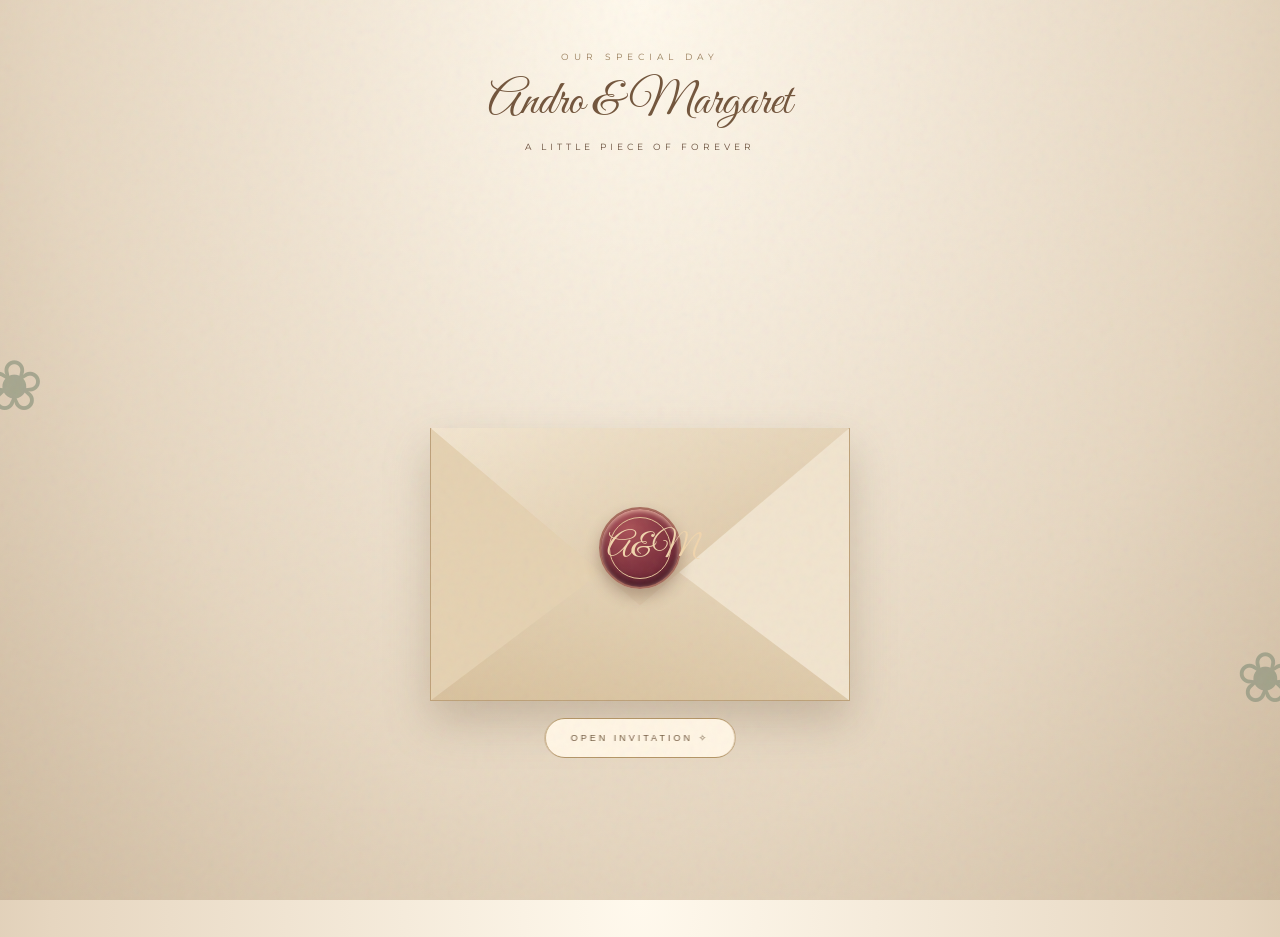
==== index.html @ 1aebf2bc "Update index.html" ====
<!DOCTYPE html>
<html lang="en">
<head>
<meta charset="UTF-8">
<meta name="viewport" content="width=device-width, initial-scale=1, viewport-fit=cover">
<title>Andro & Margaret | Wedding Invitation</title>

<link rel="preconnect" href="https://fonts.googleapis.com">
<link href="https://fonts.googleapis.com/css2?family=Great+Vibes&family=Cormorant+Garamond:wght@400;500;600&family=Montserrat:wght@300;400;500&display=swap" rel="stylesheet">

<style>
:root {
  --cream:#f7efe1;
  --paper:#fff9ee;
  --gold:#b39465;
  --brown:#654b37;
  --wine:#792e3a;
}

* { box-sizing:border-box; }

body {
  margin:0;
  min-height:100vh;
  min-height:100svh;
  overflow-x:hidden;
  font-family:Montserrat,sans-serif;
  color:var(--brown);
  background:
    radial-gradient(ellipse at top,#fff9ed,#e6d6c0 65%,#cdb99e);
}

body:after {
  content:"";
  position:fixed;
  inset:0;
  pointer-events:none;
  opacity:.13;
  z-index:10;
  background-image:url("data:image/svg+xml,%3Csvg viewBox='0 0 150 150' xmlns='http://www.w3.org/2000/svg'%3E%3Cfilter id='n'%3E%3CfeTurbulence type='fractalNoise' baseFrequency='.8' numOctaves='3'/%3E%3C/filter%3E%3Crect width='100%25' height='100%25' filter='url(%23n)' opacity='.4'/%3E%3C/svg%3E");
}

.scene {
  min-height:100vh;
  min-height:100svh;
  display:flex;
  align-items:center;
  justify-content:center;
  padding:35px 16px 65px;
  perspective:1400px;
  position:relative;
}

.heading {
  position:absolute;
  top:5%;
  width:100%;
  text-align:center;
  transition:.8s;
}

.heading small {
  letter-spacing:5px;
  font-size:9px;
  text-transform:uppercase;
  color:#987c58;
}

.heading h1 {
  font:48px 'Great Vibes',cursive;
  margin:8px 0;
  color:#72543b;
}

.heading p {
  letter-spacing:4px;
  font-size:9px;
}

.stage {
  width:min(88vw,420px);
  height:570px;
  max-height:75svh;
  min-height:450px;
  position:relative;
  margin-top:65px;
  transform-style:preserve-3d;
}

/* Floating petals */

.petal {
  position:fixed;
  top:-30px;
  width:10px;
  height:15px;
  border-radius:80% 0 80% 0;
  background:#fff0dc;
  opacity:.8;
  pointer-events:none;
  z-index:8;
  animation:fall linear forwards;
}

@keyframes fall {
  to {
    transform:translate(var(--drift),110vh) rotate(700deg);
    opacity:0;
  }
}

/* Letter */

.letter {
  position:absolute;
  width:92%;
  height:88%;
  left:4%;
  bottom:16%;
  z-index:1;
  padding:30px 22px;
  overflow:auto;
  text-align:center;
  background:linear-gradient(145deg,#fffaf0,#f1e3ce);
  border:1px solid #c6a979;
  box-shadow:0 10px 35px #624b322c;
  opacity:0;
  transform:translateY(58%) scale(.94);
  transition:
    transform 1.5s cubic-bezier(.16,1,.3,1),
    opacity .8s;
}

.letter:before {
  content:"";
  position:absolute;
  inset:10px;
  border:1px solid #c4a87a77;
  pointer-events:none;
}

.letter-content {
  position:relative;
  z-index:1;
}

.monogram {
  font:43px 'Great Vibes',cursive;
  color:var(--gold);
}

.subtitle {
  font-size:9px;
  letter-spacing:5px;
  color:#a18a68;
  margin:8px 0 30px;
}

.letter h2 {
  font:12px Montserrat,sans-serif;
  font-weight:400;
  letter-spacing:2px;
  text-transform:uppercase;
}

.name {
  font:clamp(45px,12vw,60px) 'Great Vibes',cursive;
  margin:15px 0 0;
  color:#634832;
}

.and {
  font:italic 24px 'Cormorant Garamond',serif;
  color:var(--gold);
  margin:5px;
}

.date {
  font:25px 'Cormorant Garamond',serif;
  letter-spacing:3px;
  color:#99764d;
  margin:25px 0 5px;
}

.date-caption {
  font-size:8px;
  letter-spacing:3px;
}

.photo {
  width:85%;
  margin:25px auto;
  padding:7px;
  background:white;
  border:1px solid #c6a979;
  box-shadow:0 8px 20px #5c412522;
  transform:rotate(-1deg);
}

.photo img {
  display:block;
  width:100%;
  height:auto;
}

.details {
  margin:22px auto;
  padding:15px 0;
  border-top:1px solid #c5a77b;
  border-bottom:1px solid #c5a77b;
  font:18px 'Cormorant Garamond',serif;
}

.footer-text {
  font:27px 'Great Vibes',cursive;
  color:#a18358;
  margin-top:25px;
}

/* Envelope */

.envelope {
  position:absolute;
  bottom:9%;
  width:100%;
  height:48%;
  z-index:3;
  filter:drop-shadow(0 20px 22px #60472d40);
  transition:transform 1.3s ease;
}

.envelope-body {
  position:absolute;
  inset:0;
  background:linear-gradient(145deg,#e8d6b9,#f4e7d1);
  border:1px solid #bda078;
  overflow:hidden;
}

.left-fold,.right-fold,.bottom-fold {
  position:absolute;
  inset:0;
}

.left-fold {
  background:#e5d1b1;
  clip-path:polygon(0 0,52% 52%,0 100%);
}

.right-fold {
  background:#f1e4ce;
  clip-path:polygon(100% 0,48% 52%,100% 100%);
}

.bottom-fold {
  background:linear-gradient(10deg,#d8c19d,#f2e5d0);
  clip-path:polygon(0 100%,50% 42%,100% 100%);
}

.flap {
  position:absolute;
  inset:0 0 auto;
  height:65%;
  transform-origin:top center;
  transform-style:preserve-3d;
  transition:transform 1.25s cubic-bezier(.2,.8,.2,1);
  z-index:5;
}

.flap-front,.flap-back {
  position:absolute;
  inset:0;
  clip-path:polygon(0 0,100% 0,50% 100%);
  backface-visibility:hidden;
}

.flap-front {
  background:linear-gradient(160deg,#f2e5cf,#d8c09d);
}

.flap-back {
  background:#d6bd99;
  transform:rotateX(180deg);
}

/* Wax seal */

.seal {
  position:absolute;
  z-index:7;
  top:44%;
  left:50%;
  transform:translate(-50%,-50%);
  width:82px;
  height:82px;
  border-radius:50%;
  background:radial-gradient(circle at 35% 25%,#a95056,#762b38 65%,#481c29);
  border:2px solid #a66b5c;
  box-shadow:
    inset 0 2px 5px #edb6a5,
    inset 0 -5px 8px #451a24,
    0 8px 15px #51332755;
  color:#f1d5ad;
  display:grid;
  place-items:center;
  cursor:pointer;
  transition:.7s;
}

.seal span {
  font:34px 'Great Vibes',cursive;
}

.seal:after {
  content:"";
  position:absolute;
  inset:8px;
  border:1px solid #e4c49a;
  border-radius:50%;
}

.seal:hover {
  transform:translate(-50%,-50%) scale(1.1);
}

/* Open animation */

.stage.open .heading {
  opacity:0;
  transform:translateY(-30px);
}

.stage.open .flap {
  transform:rotateX(180deg);
  z-index:2;
}

.stage.open .seal {
  opacity:0;
  transform:translate(-50%,-50%) scale(.2) rotate(40deg);
  pointer-events:none;
}

.stage.open .letter {
  z-index:6;
  opacity:1;
  transform:translateY(-12%) scale(1);
  transition-delay:.35s;
}

.stage.open .envelope {
  transform:translateY(45%);
  z-index:3;
}

.open-button {
  position:absolute;
  z-index:9;
  bottom:-1%;
  left:50%;
  transform:translateX(-50%);
  padding:14px 25px;
  border:1px solid #b39465;
  border-radius:50px;
  background:#fff5e4;
  color:#71583d;
  font-size:9px;
  letter-spacing:3px;
  white-space:nowrap;
  cursor:pointer;
  transition:.3s;
}

.open-button:hover {
  background:white;
  box-shadow:0 5px 18px #624b3233;
}

.stage.open .open-button {
  bottom:-8%;
}

/* Decorations */

.flowers {
  position:fixed;
  color:#87917a;
  opacity:.65;
  font-size:70px;
  pointer-events:none;
}

.flowers.left {left:-15px;top:38%}
.flowers.right {right:-15px;bottom:20%}

@media(max-width:600px) {
  .scene {
    padding:25px 12px 65px;
    align-items:center;
  }

  .heading {top:3%}

  .heading h1 {font-size:40px}

  .stage {
    width:min(90vw,390px);
    height: min(570px,68svh);
    min-height:440px;
    margin-top:65px;
  }

  .letter {
    height:88%;
    padding:25px 16px;
  }

  .stage.open .letter {
    transform:translateY(-10%) scale(1);
  }

  .stage.open .envelope {
    transform:translateY(48%);
  }

  .photo {width:90%}

  .open-button {font-size:8px}
}

@media(prefers-reduced-motion:reduce) {
  *,*:before,*:after {
    animation-duration:.01ms!important;
    transition-duration:.01ms!important;
  }
}
</style>
</head>

<body>

<div class="flowers left">❀</div>
<div class="flowers right">❀</div>

<main class="scene">

<header class="heading">
  <small>Our special day</small>
  <h1>Andro & Margaret</h1>
  <p>A LITTLE PIECE OF FOREVER</p>
</header>

<section class="stage" id="stage">

  <article class="letter" id="letter">
    <div class="letter-content">

      <div class="monogram">A & M</div>
      <div class="subtitle">WITH JOY IN OUR HEARTS</div>

      <h2>Together with our families</h2>
      <p>We invite you to celebrate the wedding of</p>

      <div class="name">Andro</div>
      <div class="and">and</div>
      <div class="name">Margaret</div>

      <div class="date">01 · 05 · 2027</div>
      <div class="date-caption">SATURDAY · MAY 2027</div>

      <div class="photo">
        <img src="portrait-optimized.jpg"
             alt="Andro and Margaret">
      </div>

      <div class="details">
        THE WEDDING CELEBRATION
        <br>
        <span style="font-size:13px">Church & Reception</span>
        <br>
        <span style="font-size:12px">Details to be announced</span>
      </div>

      <p>We would be delighted to have you with us</p>

      <div class="footer-text">With love, Andro & Margaret</div>

      <div class="monogram">♡</div>

    </div>
  </article>

  <div class="envelope">

    <div class="envelope-body">
      <div class="left-fold"></div>
      <div class="right-fold"></div>
      <div class="bottom-fold"></div>
    </div>

    <div class="flap">
      <div class="flap-front"></div>
      <div class="flap-back"></div>
    </div>

    <button class="seal" id="seal" aria-label="Open invitation">
      <span>A&M</span>
    </button>

  </div>

  <button class="open-button" id="toggle">
    OPEN INVITATION ✧
  </button>

</section>
</main>

<script>
const stage = document.getElementById("stage");
const toggle = document.getElementById("toggle");
const seal = document.getElementById("seal");

let opened = false;

function openInvitation() {
  if(opened) return;

  opened = true;
  stage.classList.add("open");
  toggle.textContent = "CLOSE INVITATION ✧";

  petals();
}

function closeInvitation() {
  opened = false;
  stage.classList.remove("open");
  toggle.textContent = "OPEN INVITATION ✧";
}

seal.addEventListener("click",openInvitation);

toggle.addEventListener("click",() => {
  if(opened) closeInvitation();
  else openInvitation();
});

function petals() {
  for(let i=0;i<22;i++) {
    setTimeout(() => {
      const p = document.createElement("div");
      p.className = "petal";
      p.style.left = Math.random()*100+"vw";
      p.style.setProperty("--drift",(Math.random()*180-90)+"px");
      p.style.animationDuration = (5+Math.random()*5)+"s";

      document.body.appendChild(p);

      setTimeout(() => p.remove(),11000);
    },i*130);
  }
}

setInterval(() => {
  const p = document.createElement("div");
  p.className = "petal";
  p.style.left = Math.random()*100+"vw";
  p.style.setProperty("--drift",(Math.random()*120-60)+"px");
  p.style.animationDuration = (7+Math.random()*5)+"s";
  document.body.appendChild(p);
  setTimeout(() => p.remove(),13000);
},1800);
</script>

</body>
</html>
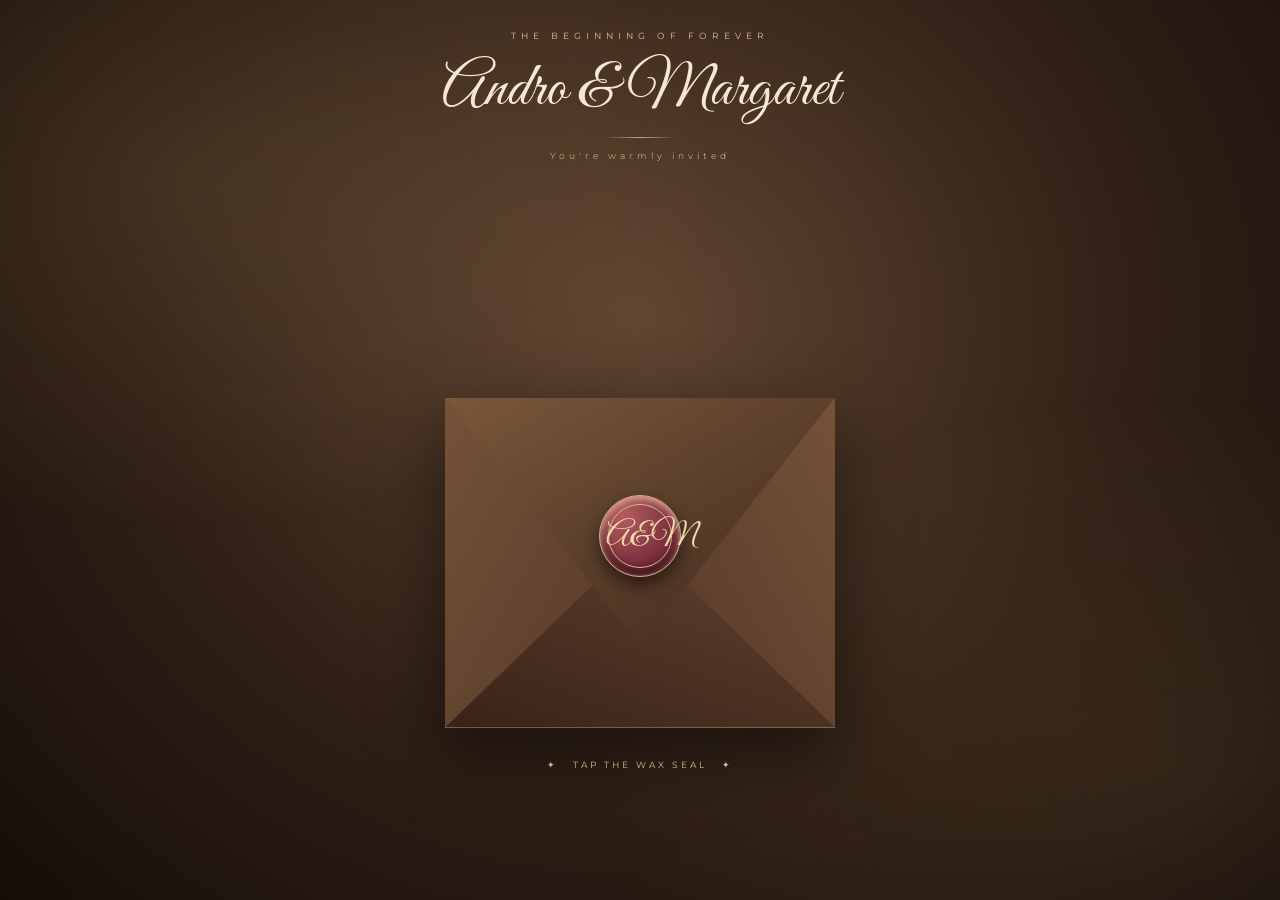
==== commit a8a5babf: "Update index.html" ====
--- a/index.html
+++ b/index.html
@@ -4,268 +4,155 @@
 <head>
 <meta charset="UTF-8">
 <meta name="viewport" content="width=device-width, initial-scale=1, viewport-fit=cover">
-<title>Andro & Margaret | Wedding Invitation</title>
+<meta name="theme-color" content="#21140f">
+<title>Andro & Margaret | Wedding</title>
 
 <link rel="preconnect" href="https://fonts.googleapis.com">
-<link href="https://fonts.googleapis.com/css2?family=Great+Vibes&family=Cormorant+Garamond:wght@400;500;600&family=Montserrat:wght@300;400;500&display=swap" rel="stylesheet">
+<link rel="preconnect" href="https://fonts.gstatic.com" crossorigin>
+<link href="https://fonts.googleapis.com/css2?family=Great+Vibes&family=Cormorant+Garamond:wght@400;500;600;700&family=Montserrat:wght@300;400;500&display=swap" rel="stylesheet">
 
 <style>
 :root {
-  --cream:#f7efe1;
-  --paper:#fff9ee;
-  --gold:#b39465;
-  --brown:#654b37;
-  --wine:#792e3a;
+  --dark:#21140f;
+  --brown:#432c20;
+  --gold:#c6a878;
+  --paper:#f8f0e2;
+  --wine:#762d3b;
 }
 
 * { box-sizing:border-box; }
 
+html,body {
+  margin:0;
+  width:100%;
+  height:100%;
+  overflow:hidden;
+}
+
 body {
-  margin:0;
-  min-height:100vh;
-  min-height:100svh;
-  overflow-x:hidden;
+  background:
+    radial-gradient(ellipse at 50% 35%,#614632 0%,#302016 55%,#160d09 100%);
+  color:var(--paper);
   font-family:Montserrat,sans-serif;
-  color:var(--brown);
-  background:
-    radial-gradient(ellipse at top,#fff9ed,#e6d6c0 65%,#cdb99e);
-}
-
-body:after {
-  content:"";
+}
+
+.ambient {
   position:fixed;
   inset:0;
   pointer-events:none;
-  opacity:.13;
-  z-index:10;
-  background-image:url("data:image/svg+xml,%3Csvg viewBox='0 0 150 150' xmlns='http://www.w3.org/2000/svg'%3E%3Cfilter id='n'%3E%3CfeTurbulence type='fractalNoise' baseFrequency='.8' numOctaves='3'/%3E%3C/filter%3E%3Crect width='100%25' height='100%25' filter='url(%23n)' opacity='.4'/%3E%3C/svg%3E");
-}
-
-.scene {
-  min-height:100vh;
-  min-height:100svh;
+  background:
+    radial-gradient(ellipse at 15% 20%,#d3ad7020,transparent 35%),
+    radial-gradient(ellipse at 90% 85%,#d3ad701b,transparent 35%);
+}
+
+.screen {
+  height:100%;
+  height:100dvh;
+  width:100%;
   display:flex;
+  justify-content:center;
   align-items:center;
-  justify-content:center;
-  padding:35px 16px 65px;
-  perspective:1400px;
   position:relative;
-}
-
-.heading {
-  position:absolute;
-  top:5%;
+  overflow:hidden;
+  padding:12px;
+}
+
+.top {
+  position:absolute;
+  top:max(24px,env(safe-area-inset-top));
   width:100%;
   text-align:center;
+  z-index:2;
   transition:.8s;
 }
 
-.heading small {
-  letter-spacing:5px;
-  font-size:9px;
-  text-transform:uppercase;
-  color:#987c58;
-}
-
-.heading h1 {
-  font:48px 'Great Vibes',cursive;
-  margin:8px 0;
-  color:#72543b;
-}
-
-.heading p {
-  letter-spacing:4px;
-  font-size:9px;
-}
-
-.stage {
-  width:min(88vw,420px);
-  height:570px;
-  max-height:75svh;
-  min-height:450px;
-  position:relative;
-  margin-top:65px;
-  transform-style:preserve-3d;
-}
-
-/* Floating petals */
-
-.petal {
-  position:fixed;
-  top:-30px;
-  width:10px;
-  height:15px;
-  border-radius:80% 0 80% 0;
-  background:#fff0dc;
-  opacity:.8;
-  pointer-events:none;
-  z-index:8;
-  animation:fall linear forwards;
-}
-
-@keyframes fall {
-  to {
-    transform:translate(var(--drift),110vh) rotate(700deg);
-    opacity:0;
-  }
-}
-
-/* Letter */
-
-.letter {
-  position:absolute;
-  width:92%;
-  height:88%;
-  left:4%;
-  bottom:16%;
-  z-index:1;
-  padding:30px 22px;
-  overflow:auto;
-  text-align:center;
-  background:linear-gradient(145deg,#fffaf0,#f1e3ce);
-  border:1px solid #c6a979;
-  box-shadow:0 10px 35px #624b322c;
-  opacity:0;
-  transform:translateY(58%) scale(.94);
-  transition:
-    transform 1.5s cubic-bezier(.16,1,.3,1),
-    opacity .8s;
-}
-
-.letter:before {
-  content:"";
-  position:absolute;
-  inset:10px;
-  border:1px solid #c4a87a77;
-  pointer-events:none;
-}
-
-.letter-content {
-  position:relative;
-  z-index:1;
-}
-
-.monogram {
-  font:43px 'Great Vibes',cursive;
-  color:var(--gold);
-}
-
-.subtitle {
+.top small {
   font-size:9px;
   letter-spacing:5px;
-  color:#a18a68;
-  margin:8px 0 30px;
-}
-
-.letter h2 {
-  font:12px Montserrat,sans-serif;
+  color:#d9c29c;
+  text-transform:uppercase;
+}
+
+.top h1 {
+  font:clamp(40px,9vw,62px) 'Great Vibes',cursive;
+  margin:8px 0;
+  color:#f6e8d0;
   font-weight:400;
-  letter-spacing:2px;
-  text-transform:uppercase;
-}
-
-.name {
-  font:clamp(45px,12vw,60px) 'Great Vibes',cursive;
-  margin:15px 0 0;
-  color:#634832;
-}
-
-.and {
-  font:italic 24px 'Cormorant Garamond',serif;
-  color:var(--gold);
-  margin:5px;
-}
-
-.date {
-  font:25px 'Cormorant Garamond',serif;
-  letter-spacing:3px;
-  color:#99764d;
-  margin:25px 0 5px;
-}
-
-.date-caption {
-  font-size:8px;
-  letter-spacing:3px;
-}
-
-.photo {
-  width:85%;
-  margin:25px auto;
-  padding:7px;
-  background:white;
-  border:1px solid #c6a979;
-  box-shadow:0 8px 20px #5c412522;
-  transform:rotate(-1deg);
-}
-
-.photo img {
-  display:block;
-  width:100%;
-  height:auto;
-}
-
-.details {
-  margin:22px auto;
-  padding:15px 0;
-  border-top:1px solid #c5a77b;
-  border-bottom:1px solid #c5a77b;
-  font:18px 'Cormorant Garamond',serif;
-}
-
-.footer-text {
-  font:27px 'Great Vibes',cursive;
-  color:#a18358;
-  margin-top:25px;
+}
+
+.top .line {
+  width:75px;
+  height:1px;
+  margin:auto;
+  background:linear-gradient(90deg,transparent,var(--gold),transparent);
+}
+
+.top p {
+  font-size:9px;
+  letter-spacing:4px;
+  color:#c7a779;
+  margin-top:12px;
+}
+
+.stage {
+  width:min(88vw,390px);
+  height:min(490px,57dvh);
+  min-height:340px;
+  position:relative;
+  perspective:1500px;
+  margin-top:55px;
+  filter:drop-shadow(0 25px 35px #0008);
 }
 
 /* Envelope */
 
 .envelope {
   position:absolute;
-  bottom:9%;
-  width:100%;
-  height:48%;
-  z-index:3;
-  filter:drop-shadow(0 20px 22px #60472d40);
-  transition:transform 1.3s ease;
-}
-
-.envelope-body {
+  inset:auto 0 0;
+  height:66%;
+  z-index:4;
+  transform-style:preserve-3d;
+  transition:transform 1.3s cubic-bezier(.2,.8,.2,1);
+}
+
+.back {
   position:absolute;
   inset:0;
-  background:linear-gradient(145deg,#e8d6b9,#f4e7d1);
-  border:1px solid #bda078;
-  overflow:hidden;
-}
-
-.left-fold,.right-fold,.bottom-fold {
+  background:linear-gradient(140deg,#674932,#352117);
+  border:1px solid #b39564;
+  box-shadow:inset 0 0 0 5px #493021;
+}
+
+.fold-left,.fold-right,.fold-bottom {
   position:absolute;
   inset:0;
 }
 
-.left-fold {
-  background:#e5d1b1;
-  clip-path:polygon(0 0,52% 52%,0 100%);
-}
-
-.right-fold {
-  background:#f1e4ce;
-  clip-path:polygon(100% 0,48% 52%,100% 100%);
-}
-
-.bottom-fold {
-  background:linear-gradient(10deg,#d8c19d,#f2e5d0);
-  clip-path:polygon(0 100%,50% 42%,100% 100%);
+.fold-left {
+  background:linear-gradient(120deg,#745238,#442c20);
+  clip-path:polygon(0 0,53% 52%,0 100%);
+}
+
+.fold-right {
+  background:linear-gradient(240deg,#745238,#422a1e);
+  clip-path:polygon(100% 0,47% 52%,100% 100%);
+}
+
+.fold-bottom {
+  background:linear-gradient(20deg,#382319,#775238);
+  clip-path:polygon(0 100%,50% 43%,100% 100%);
 }
 
 .flap {
   position:absolute;
-  inset:0 0 auto;
-  height:65%;
+  left:0;
+  right:0;
+  top:0;
+  height:75%;
   transform-origin:top center;
   transform-style:preserve-3d;
-  transition:transform 1.25s cubic-bezier(.2,.8,.2,1);
-  z-index:5;
+  transition:transform 1.2s cubic-bezier(.2,.8,.2,1);
+  z-index:6;
 }
 
 .flap-front,.flap-back {
@@ -276,11 +163,11 @@
 }
 
 .flap-front {
-  background:linear-gradient(160deg,#f2e5cf,#d8c09d);
+  background:linear-gradient(150deg,#79573a,#40291d);
 }
 
 .flap-back {
-  background:#d6bd99;
+  background:linear-gradient(140deg,#d9c49f,#ad9069);
   transform:rotateX(180deg);
 }
 
@@ -288,145 +175,277 @@
 
 .seal {
   position:absolute;
-  z-index:7;
-  top:44%;
   left:50%;
+  top:42%;
   transform:translate(-50%,-50%);
   width:82px;
   height:82px;
   border-radius:50%;
-  background:radial-gradient(circle at 35% 25%,#a95056,#762b38 65%,#481c29);
-  border:2px solid #a66b5c;
+  z-index:8;
+  border:1px solid #d4b47e;
+  background:radial-gradient(circle at 30% 25%,#b25c60,#762d3b 65%,#421922);
   box-shadow:
-    inset 0 2px 5px #edb6a5,
-    inset 0 -5px 8px #451a24,
-    0 8px 15px #51332755;
-  color:#f1d5ad;
+    inset 0 3px 7px #e7a9a0,
+    inset 0 -7px 9px #40141e,
+    0 8px 18px #0008;
+  color:#f2d7aa;
+  cursor:pointer;
   display:grid;
   place-items:center;
-  cursor:pointer;
-  transition:.7s;
+  animation:sealPulse 3s infinite;
+}
+
+.seal:before {
+  content:"";
+  position:absolute;
+  inset:8px;
+  border:1px solid #d7b984;
+  border-radius:50%;
 }
 
 .seal span {
   font:34px 'Great Vibes',cursive;
-}
-
-.seal:after {
+  position:relative;
+}
+
+@keyframes sealPulse {
+  50% { box-shadow:0 0 28px #cba56b55,inset 0 2px 6px #e7a9a0,0 8px 18px #0008; }
+}
+
+/* Invitation - completely hidden before opening */
+
+.letter {
+  position:absolute;
+  left:4%;
+  width:92%;
+  height:94%;
+  bottom:5%;
+  z-index:1;
+  opacity:0;
+  visibility:hidden;
+  transform:translateY(30%) scale(.9);
+  transition:
+    transform 1.4s cubic-bezier(.16,1,.3,1),
+    opacity .6s,
+    visibility .6s;
+  background:linear-gradient(145deg,#fffaf0,#ecddc5);
+  color:#493426;
+  border:1px solid #c4a475;
+  box-shadow:inset 0 0 0 6px #f7efdf,inset 0 0 0 7px #d3bd96;
+  padding:18px 17px;
+  text-align:center;
+}
+
+.letter:before {
   content:"";
   position:absolute;
-  inset:8px;
-  border:1px solid #e4c49a;
-  border-radius:50%;
-}
-
-.seal:hover {
-  transform:translate(-50%,-50%) scale(1.1);
+  inset:12px;
+  border:1px solid #c9ae83;
+  pointer-events:none;
+}
+
+.content {
+  position:relative;
+  z-index:1;
+  height:100%;
+  display:flex;
+  flex-direction:column;
+  align-items:center;
+  justify-content:center;
+}
+
+.monogram {
+  font:clamp(30px,7vw,39px) 'Great Vibes',cursive;
+  color:#a18254;
+  line-height:1;
+}
+
+.kicker {
+  font-size:8px;
+  letter-spacing:3px;
+  color:#9a805b;
+  margin:7px 0 12px;
+}
+
+.intro {
+  font:10px Montserrat;
+  letter-spacing:1.5px;
+  color:#78664e;
+  margin:0 0 9px;
+  text-transform:uppercase;
+}
+
+.name {
+  font:clamp(39px,10vw,53px)/.88 'Great Vibes',cursive;
+  color:#543b2a;
+  margin:3px 0;
+  white-space:nowrap;
+}
+
+.amp {
+  font:italic 20px 'Cormorant Garamond',serif;
+  color:#b08b55;
+  margin:0;
+}
+
+.date {
+  font:21px 'Cormorant Garamond',serif;
+  letter-spacing:3px;
+  color:#947348;
+  margin:8px 0 0;
+}
+
+.date-sub {
+  font:7px Montserrat;
+  letter-spacing:2px;
+  color:#9c8665;
+  margin-top:2px;
+}
+
+/* Photo only appears after opening */
+
+.photo-frame {
+  width:65%;
+  height:clamp(100px,18dvh,145px);
+  padding:5px;
+  background:#fffdf8;
+  border:1px solid #c4a475;
+  box-shadow:0 7px 18px #49342625;
+  margin:10px auto 7px;
+  transform:rotate(-1deg) scale(.9);
+  opacity:0;
+  transition:opacity .9s .9s,transform 1s .9s;
+}
+
+.photo-frame img {
+  width:100%;
+  height:100%;
+  display:block;
+  object-fit:cover;
+  object-position:center 35%;
+}
+
+.message {
+  font:14px 'Cormorant Garamond',serif;
+  color:#725b42;
+  margin:5px 0;
+}
+
+.sign {
+  font:24px 'Great Vibes',cursive;
+  color:#9b794c;
+  margin-top:3px;
+}
+
+.invite-open .letter {
+  opacity:1;
+  visibility:visible;
+  transform:translateY(-3%) scale(1);
+  z-index:7;
+}
+
+.invite-open .photo-frame {
+  opacity:1;
+  transform:rotate(-1deg) scale(1);
 }
 
 /* Open animation */
 
-.stage.open .heading {
+.invite-open .flap {
+  transform:rotateX(180deg);
+  z-index:2;
+}
+
+.invite-open .seal {
+  opacity:0;
+  transform:translate(-50%,-50%) scale(.1) rotate(35deg);
+  pointer-events:none;
+  transition:.65s;
+}
+
+.invite-open .envelope {
+  transform:translateY(55%);
+}
+
+.invite-open .top {
   opacity:0;
   transform:translateY(-30px);
-}
-
-.stage.open .flap {
-  transform:rotateX(180deg);
-  z-index:2;
-}
-
-.stage.open .seal {
-  opacity:0;
-  transform:translate(-50%,-50%) scale(.2) rotate(40deg);
   pointer-events:none;
 }
 
-.stage.open .letter {
-  z-index:6;
-  opacity:1;
-  transform:translateY(-12%) scale(1);
-  transition-delay:.35s;
-}
-
-.stage.open .envelope {
-  transform:translateY(45%);
-  z-index:3;
-}
-
-.open-button {
-  position:absolute;
-  z-index:9;
-  bottom:-1%;
+.hint {
+  position:absolute;
+  bottom:-42px;
+  width:100%;
+  text-align:center;
+  font:9px Montserrat;
+  letter-spacing:3px;
+  color:#d4b98b;
+  animation:hintPulse 2s infinite;
+}
+
+@keyframes hintPulse {
+  50% {opacity:.4}
+}
+
+.close {
+  position:absolute;
+  bottom:-50px;
   left:50%;
   transform:translateX(-50%);
-  padding:14px 25px;
-  border:1px solid #b39465;
-  border-radius:50px;
-  background:#fff5e4;
-  color:#71583d;
-  font-size:9px;
+  border:1px solid #c5a779;
+  border-radius:40px;
+  background:#f5e8d2;
+  color:#503827;
+  padding:11px 23px;
+  font:8px Montserrat;
   letter-spacing:3px;
+  opacity:0;
+  pointer-events:none;
   white-space:nowrap;
   cursor:pointer;
-  transition:.3s;
-}
-
-.open-button:hover {
-  background:white;
-  box-shadow:0 5px 18px #624b3233;
-}
-
-.stage.open .open-button {
-  bottom:-8%;
-}
-
-/* Decorations */
-
-.flowers {
+  transition:.5s;
+}
+
+.invite-open .close {
+  opacity:1;
+  pointer-events:auto;
+}
+
+/* Falling petals */
+
+.petal {
   position:fixed;
-  color:#87917a;
-  opacity:.65;
-  font-size:70px;
+  top:-20px;
+  width:9px;
+  height:14px;
+  border-radius:80% 0 80% 0;
+  background:linear-gradient(140deg,#f4e5c9,#b69a70);
   pointer-events:none;
-}
-
-.flowers.left {left:-15px;top:38%}
-.flowers.right {right:-15px;bottom:20%}
-
-@media(max-width:600px) {
-  .scene {
-    padding:25px 12px 65px;
-    align-items:center;
+  z-index:10;
+  animation:fall linear forwards;
+}
+
+@keyframes fall {
+  to {
+    transform:translate(var(--dx),110vh) rotate(600deg);
+    opacity:0;
   }
-
-  .heading {top:3%}
-
-  .heading h1 {font-size:40px}
-
-  .stage {
-    width:min(90vw,390px);
-    height: min(570px,68svh);
-    min-height:440px;
-    margin-top:65px;
-  }
-
-  .letter {
-    height:88%;
-    padding:25px 16px;
-  }
-
-  .stage.open .letter {
-    transform:translateY(-10%) scale(1);
-  }
-
-  .stage.open .envelope {
-    transform:translateY(48%);
-  }
-
-  .photo {width:90%}
-
-  .open-button {font-size:8px}
+}
+
+@media(max-height:650px) {
+  .top {top:12px}
+  .top h1 {font-size:36px;margin:4px}
+  .top p {margin:5px}
+  .stage {height:390px;min-height:320px;margin-top:45px}
+  .letter {padding:12px}
+  .photo-frame {height:85px;width:60%;margin:6px auto}
+  .name {font-size:38px}
+  .kicker {margin:5px}
+}
+
+@media(min-width:700px) {
+  .stage {width:390px;height:500px}
 }
 
 @media(prefers-reduced-motion:reduce) {
@@ -439,65 +458,53 @@
 </head>
 
 <body>
-
-<div class="flowers left">❀</div>
-<div class="flowers right">❀</div>
-
-<main class="scene">
-
-<header class="heading">
-  <small>Our special day</small>
-  <h1>Andro & Margaret</h1>
-  <p>A LITTLE PIECE OF FOREVER</p>
+<div class="ambient"></div>
+
+<main class="screen">
+
+<header class="top">
+  <small>The beginning of forever</small>
+  <h1>Andro &amp; Margaret</h1>
+  <div class="line"></div>
+  <p>You're warmly invited</p>
 </header>
 
 <section class="stage" id="stage">
 
-  <article class="letter" id="letter">
-    <div class="letter-content">
-
-      <div class="monogram">A & M</div>
-      <div class="subtitle">WITH JOY IN OUR HEARTS</div>
-
-      <h2>Together with our families</h2>
-      <p>We invite you to celebrate the wedding of</p>
+  <article class="letter">
+    <div class="content">
+
+      <div class="monogram">A &amp; M</div>
+      <div class="kicker">With joy in our hearts</div>
+
+      <p class="intro">Together with our families</p>
+
+      <p class="intro">We invite you to celebrate the wedding of</p>
 
       <div class="name">Andro</div>
-      <div class="and">and</div>
+      <div class="amp">&amp;</div>
       <div class="name">Margaret</div>
 
       <div class="date">01 · 05 · 2027</div>
-      <div class="date-caption">SATURDAY · MAY 2027</div>
-
-      <div class="photo">
-        <img src="portrait-optimized.jpg"
-             alt="Andro and Margaret">
+      <div class="date-sub">SATURDAY · MAY 2027</div>
+
+      <div class="photo-frame">
+        <img src="portrait-optimized.jpg" alt="Andro and Margaret">
       </div>
 
-      <div class="details">
-        THE WEDDING CELEBRATION
-        <br>
-        <span style="font-size:13px">Church & Reception</span>
-        <br>
-        <span style="font-size:12px">Details to be announced</span>
-      </div>
-
-      <p>We would be delighted to have you with us</p>
-
-      <div class="footer-text">With love, Andro & Margaret</div>
-
-      <div class="monogram">♡</div>
+      <p class="message">A day filled with love, laughter<br>and the promise of forever.</p>
+
+      <div class="sign">With love, Andro &amp; Margaret</div>
 
     </div>
   </article>
 
   <div class="envelope">
 
-    <div class="envelope-body">
-      <div class="left-fold"></div>
-      <div class="right-fold"></div>
-      <div class="bottom-fold"></div>
-    </div>
+    <div class="back"></div>
+    <div class="fold-left"></div>
+    <div class="fold-right"></div>
+    <div class="fold-bottom"></div>
 
     <div class="flap">
       <div class="flap-front"></div>
@@ -505,73 +512,67 @@
     </div>
 
     <button class="seal" id="seal" aria-label="Open invitation">
-      <span>A&M</span>
+      <span>A&amp;M</span>
     </button>
 
   </div>
 
-  <button class="open-button" id="toggle">
-    OPEN INVITATION ✧
-  </button>
+  <div class="hint" id="hint">✦ &nbsp; TAP THE WAX SEAL &nbsp; ✦</div>
+
+  <button class="close" id="close">CLOSE INVITATION ✧</button>
 
 </section>
 </main>
 
 <script>
 const stage = document.getElementById("stage");
-const toggle = document.getElementById("toggle");
 const seal = document.getElementById("seal");
+const close = document.getElementById("close");
+const hint = document.getElementById("hint");
 
 let opened = false;
+
+function makePetals() {
+  for(let i=0;i<22;i++) {
+    setTimeout(()=>{
+      const p=document.createElement("i");
+      p.className="petal";
+      p.style.left=Math.random()*100+"vw";
+      p.style.setProperty("--dx",(Math.random()*140-70)+"px");
+      p.style.animationDuration=(6+Math.random()*5)+"s";
+      document.body.appendChild(p);
+      setTimeout(()=>p.remove(),12000);
+    },i*100);
+  }
+}
 
 function openInvitation() {
   if(opened) return;
-
-  opened = true;
-  stage.classList.add("open");
-  toggle.textContent = "CLOSE INVITATION ✧";
-
-  petals();
+  opened=true;
+  stage.classList.add("invite-open");
+  hint.style.opacity="0";
+  makePetals();
 }
 
 function closeInvitation() {
-  opened = false;
-  stage.classList.remove("open");
-  toggle.textContent = "OPEN INVITATION ✧";
+  opened=false;
+  stage.classList.remove("invite-open");
+  hint.style.opacity="1";
 }
 
 seal.addEventListener("click",openInvitation);
-
-toggle.addEventListener("click",() => {
-  if(opened) closeInvitation();
-  else openInvitation();
-});
-
-function petals() {
-  for(let i=0;i<22;i++) {
-    setTimeout(() => {
-      const p = document.createElement("div");
-      p.className = "petal";
-      p.style.left = Math.random()*100+"vw";
-      p.style.setProperty("--drift",(Math.random()*180-90)+"px");
-      p.style.animationDuration = (5+Math.random()*5)+"s";
-
-      document.body.appendChild(p);
-
-      setTimeout(() => p.remove(),11000);
-    },i*130);
-  }
-}
-
-setInterval(() => {
-  const p = document.createElement("div");
-  p.className = "petal";
-  p.style.left = Math.random()*100+"vw";
-  p.style.setProperty("--drift",(Math.random()*120-60)+"px");
-  p.style.animationDuration = (7+Math.random()*5)+"s";
+close.addEventListener("click",closeInvitation);
+
+setInterval(()=>{
+  if(document.hidden) return;
+  const p=document.createElement("i");
+  p.className="petal";
+  p.style.left=Math.random()*100+"vw";
+  p.style.setProperty("--dx",(Math.random()*100-50)+"px");
+  p.style.animationDuration=(8+Math.random()*5)+"s";
   document.body.appendChild(p);
-  setTimeout(() => p.remove(),13000);
-},1800);
+  setTimeout(()=>p.remove(),14000);
+},2600);
 </script>
 
 </body>
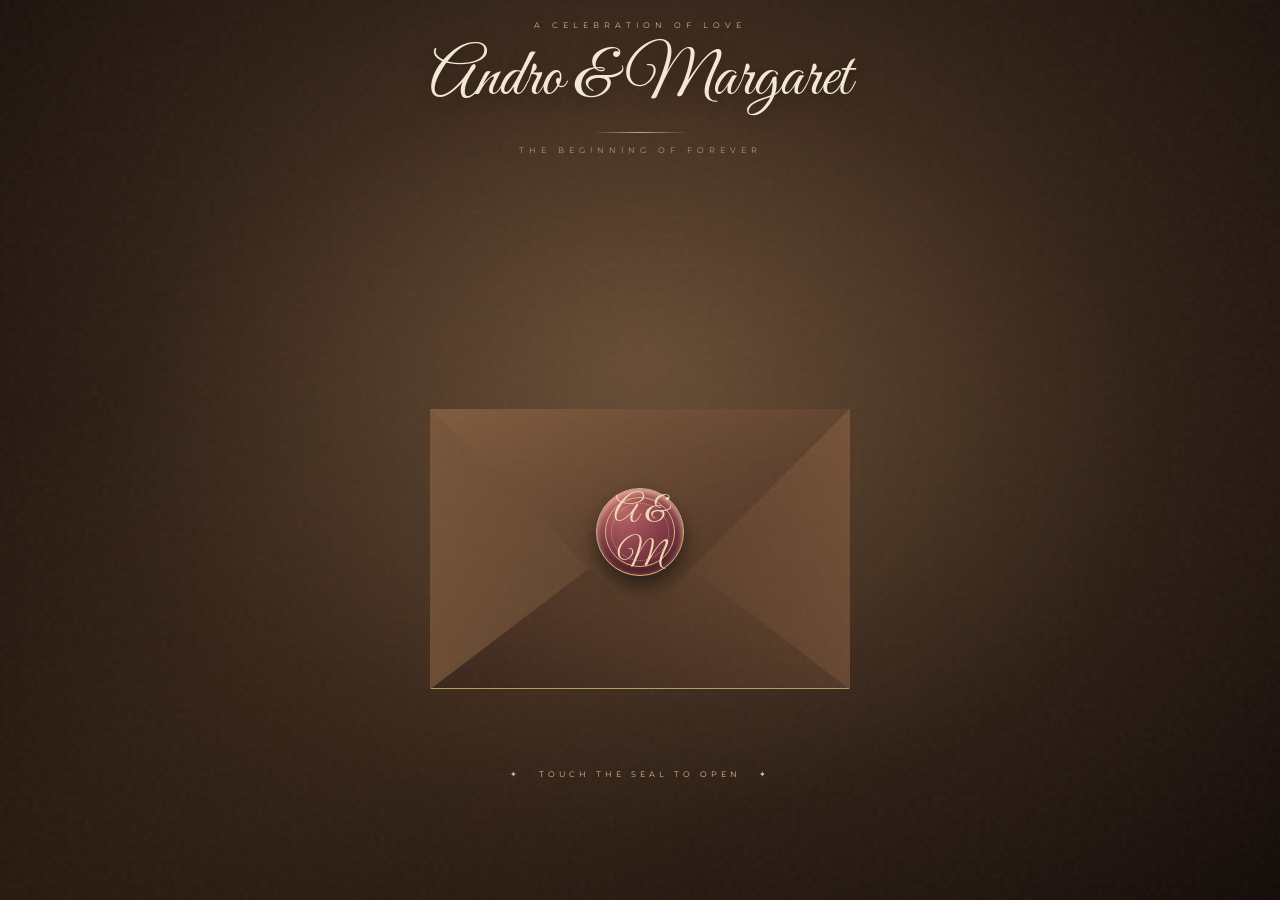
==== commit 1c0be718: "Update index.html" ====
--- a/index.html
+++ b/index.html
@@ -3,576 +3,706 @@
 <html lang="en">
 <head>
 <meta charset="UTF-8">
-<meta name="viewport" content="width=device-width, initial-scale=1, viewport-fit=cover">
+<meta name="viewport" content="width=device-width,initial-scale=1,maximum-scale=1,viewport-fit=cover">
 <meta name="theme-color" content="#21140f">
-<title>Andro & Margaret | Wedding</title>
+<title>Andro & Margaret | The Wedding</title>
 
 <link rel="preconnect" href="https://fonts.googleapis.com">
-<link rel="preconnect" href="https://fonts.gstatic.com" crossorigin>
-<link href="https://fonts.googleapis.com/css2?family=Great+Vibes&family=Cormorant+Garamond:wght@400;500;600;700&family=Montserrat:wght@300;400;500&display=swap" rel="stylesheet">
+<link href="https://fonts.googleapis.com/css2?family=Great+Vibes&family=Cormorant+Garamond:wght@300;400;500;600;700&family=Montserrat:wght@300;400;500&display=swap" rel="stylesheet">
 
 <style>
-:root {
-  --dark:#21140f;
-  --brown:#432c20;
-  --gold:#c6a878;
-  --paper:#f8f0e2;
-  --wine:#762d3b;
-}
-
-* { box-sizing:border-box; }
-
-html,body {
-  margin:0;
-  width:100%;
-  height:100%;
-  overflow:hidden;
-}
-
-body {
-  background:
-    radial-gradient(ellipse at 50% 35%,#614632 0%,#302016 55%,#160d09 100%);
-  color:var(--paper);
-  font-family:Montserrat,sans-serif;
-}
-
-.ambient {
-  position:fixed;
-  inset:0;
-  pointer-events:none;
-  background:
-    radial-gradient(ellipse at 15% 20%,#d3ad7020,transparent 35%),
-    radial-gradient(ellipse at 90% 85%,#d3ad701b,transparent 35%);
-}
-
-.screen {
-  height:100%;
-  height:100dvh;
-  width:100%;
-  display:flex;
-  justify-content:center;
-  align-items:center;
-  position:relative;
-  overflow:hidden;
-  padding:12px;
-}
-
-.top {
-  position:absolute;
-  top:max(24px,env(safe-area-inset-top));
-  width:100%;
-  text-align:center;
-  z-index:2;
-  transition:.8s;
-}
-
-.top small {
-  font-size:9px;
-  letter-spacing:5px;
-  color:#d9c29c;
-  text-transform:uppercase;
-}
-
-.top h1 {
-  font:clamp(40px,9vw,62px) 'Great Vibes',cursive;
-  margin:8px 0;
-  color:#f6e8d0;
-  font-weight:400;
-}
-
-.top .line {
-  width:75px;
-  height:1px;
-  margin:auto;
-  background:linear-gradient(90deg,transparent,var(--gold),transparent);
-}
-
-.top p {
-  font-size:9px;
-  letter-spacing:4px;
-  color:#c7a779;
-  margin-top:12px;
-}
-
-.stage {
-  width:min(88vw,390px);
-  height:min(490px,57dvh);
-  min-height:340px;
-  position:relative;
-  perspective:1500px;
-  margin-top:55px;
-  filter:drop-shadow(0 25px 35px #0008);
+:root{
+ --night:#180f0b;
+ --brown:#382319;
+ --brown2:#62442e;
+ --gold:#c6a574;
+ --lightgold:#ead6ad;
+ --ivory:#faf3e6;
+ --wine:#762e3a;
+}
+
+*{box-sizing:border-box}
+
+html,body{
+ margin:0;
+ width:100%;
+ height:100%;
+ overflow:hidden;
+}
+
+body{
+ background:
+ radial-gradient(ellipse at 50% 40%,#60452f 0%,#302016 55%,#130b08 100%);
+ color:var(--ivory);
+ font-family:Montserrat,sans-serif;
+}
+
+button{font:inherit}
+
+.grain{
+ position:fixed;
+ inset:0;
+ pointer-events:none;
+ z-index:20;
+ opacity:.12;
+ background-image:url("data:image/svg+xml,%3Csvg viewBox='0 0 180 180' xmlns='http://www.w3.org/2000/svg'%3E%3Cfilter id='n'%3E%3CfeTurbulence type='fractalNoise' baseFrequency='.85' numOctaves='3' stitchTiles='stitch'/%3E%3C/filter%3E%3Crect width='100%25' height='100%25' filter='url(%23n)' opacity='.35'/%3E%3C/svg%3E");
+}
+
+.ambient{
+ position:fixed;
+ inset:0;
+ pointer-events:none;
+ background:
+ radial-gradient(ellipse at 50% 50%,#d6b47b18,transparent 60%),
+ radial-gradient(ellipse at 0 100%,#ad754022,transparent 40%);
+}
+
+.scene{
+ position:relative;
+ width:100%;
+ height:100vh;
+ height:100dvh;
+ overflow:hidden;
+ display:flex;
+ align-items:center;
+ justify-content:center;
+ padding:10px 14px;
+ perspective:1600px;
+}
+
+/* Background typography */
+
+.brand{
+ position:absolute;
+ top:max(20px,env(safe-area-inset-top));
+ left:0;
+ width:100%;
+ text-align:center;
+ z-index:1;
+ transition:1s;
+}
+
+.brand .eyebrow{
+ font-size:8px;
+ letter-spacing:5px;
+ color:#d0b68b;
+ text-transform:uppercase;
+}
+
+.brand h1{
+ font:clamp(43px,9vw,66px) 'Great Vibes',cursive;
+ font-weight:400;
+ color:#f6e9d4;
+ margin:8px 0 0;
+ text-shadow:0 4px 18px #0005;
+}
+
+.brand .sub{
+ font-size:8px;
+ letter-spacing:5px;
+ color:#b99a6e;
+ margin-top:5px;
+}
+
+.brand-line{
+ width:95px;
+ height:1px;
+ background:linear-gradient(90deg,transparent,#c8a977,transparent);
+ margin:12px auto;
+}
+
+/* Main stage */
+
+.stage{
+ position:relative;
+ width:min(88vw,420px);
+ height:min(520px,67dvh);
+ min-height:390px;
+ margin-top:42px;
+ transform-style:preserve-3d;
+}
+
+/* Invitation card */
+
+.card{
+ position:absolute;
+ left:5%;
+ width:90%;
+ height:83%;
+ bottom:13%;
+ z-index:1;
+ visibility:hidden;
+ opacity:0;
+ transform:translateY(32%) scale(.93);
+ background:
+ linear-gradient(145deg,#fffaf0,#f0e3ce);
+ color:#513b2a;
+ border:1px solid #b99968;
+ box-shadow:0 20px 55px #0007;
+ transition:
+ transform 1.45s cubic-bezier(.16,1,.3,1),
+ opacity .65s,
+ visibility .65s;
+}
+
+.card:before{
+ content:"";
+ position:absolute;
+ inset:9px;
+ border:1px solid #c9b18a;
+ pointer-events:none;
+}
+
+.card:after{
+ content:"";
+ position:absolute;
+ inset:15px;
+ border:1px solid #c9b18a55;
+ pointer-events:none;
+}
+
+.card-content{
+ height:100%;
+ width:100%;
+ padding:25px 19px 20px;
+ display:flex;
+ flex-direction:column;
+ align-items:center;
+ justify-content:center;
+ position:relative;
+ z-index:2;
+ text-align:center;
+}
+
+.card-top{
+ font-size:8px;
+ letter-spacing:4px;
+ color:#9c8059;
+ text-transform:uppercase;
+ margin-bottom:8px;
+}
+
+.card-intro{
+ font:500 11px 'Cormorant Garamond',serif;
+ letter-spacing:2px;
+ color:#80674d;
+ text-transform:uppercase;
+ margin:0 0 5px;
+}
+
+.invite-text{
+ font:10px Montserrat,sans-serif;
+ letter-spacing:1px;
+ color:#8a755c;
+ margin:0 0 10px;
+}
+
+.names{
+ display:flex;
+ flex-direction:column;
+ align-items:center;
+ width:100%;
+ line-height:1;
+}
+
+.person{
+ font:clamp(45px,11vw,62px)/.95 'Great Vibes',cursive;
+ color:#513729;
+ white-space:nowrap;
+}
+
+.ampersand{
+ font:italic 24px 'Cormorant Garamond',serif;
+ color:#b38d57;
+ margin:2px 0;
+}
+
+.ornament{
+ display:flex;
+ align-items:center;
+ gap:12px;
+ width:70%;
+ margin:12px auto 5px;
+ color:#b18d5e;
+}
+
+.ornament:before,.ornament:after{
+ content:"";
+ flex:1;
+ height:1px;
+ background:linear-gradient(90deg,transparent,#b18d5e);
+}
+
+.ornament:after{
+ transform:rotate(180deg);
+}
+
+.ornament span{
+ font-size:13px;
+}
+
+.date{
+ font:25px 'Cormorant Garamond',serif;
+ letter-spacing:3px;
+ color:#987449;
+ margin-top:4px;
+}
+
+.date-caption{
+ font:7px Montserrat,sans-serif;
+ letter-spacing:3px;
+ color:#927c5d;
+ margin-top:2px;
+}
+
+/* Photo is truly hidden until reveal */
+
+.photo-box{
+ position:relative;
+ width:68%;
+ height:clamp(95px,16dvh,130px);
+ margin:12px auto 8px;
+ padding:5px;
+ background:#fffdf8;
+ border:1px solid #c5a779;
+ box-shadow:0 7px 20px #60452c26;
+ opacity:0;
+ transform:translateY(20px) scale(.94);
+ transition:1s 1.05s;
+}
+
+.photo-box img{
+ width:100%;
+ height:100%;
+ object-fit:cover;
+ object-position:center 36%;
+ display:block;
+}
+
+.photo-caption{
+ position:absolute;
+ bottom:-18px;
+ left:0;
+ width:100%;
+ font:italic 10px 'Cormorant Garamond',serif;
+ color:#977951;
+ letter-spacing:1px;
+}
+
+.bottom-message{
+ font:italic 15px 'Cormorant Garamond',serif;
+ color:#796044;
+ margin:8px 0 3px;
+}
+
+.card-sign{
+ font:23px 'Great Vibes',cursive;
+ color:#a17e4f;
 }
 
 /* Envelope */
 
-.envelope {
-  position:absolute;
-  inset:auto 0 0;
-  height:66%;
-  z-index:4;
-  transform-style:preserve-3d;
-  transition:transform 1.3s cubic-bezier(.2,.8,.2,1);
-}
-
-.back {
-  position:absolute;
-  inset:0;
-  background:linear-gradient(140deg,#674932,#352117);
-  border:1px solid #b39564;
-  box-shadow:inset 0 0 0 5px #493021;
-}
-
-.fold-left,.fold-right,.fold-bottom {
-  position:absolute;
-  inset:0;
-}
-
-.fold-left {
-  background:linear-gradient(120deg,#745238,#442c20);
-  clip-path:polygon(0 0,53% 52%,0 100%);
-}
-
-.fold-right {
-  background:linear-gradient(240deg,#745238,#422a1e);
-  clip-path:polygon(100% 0,47% 52%,100% 100%);
-}
-
-.fold-bottom {
-  background:linear-gradient(20deg,#382319,#775238);
-  clip-path:polygon(0 100%,50% 43%,100% 100%);
-}
-
-.flap {
-  position:absolute;
-  left:0;
-  right:0;
-  top:0;
-  height:75%;
-  transform-origin:top center;
-  transform-style:preserve-3d;
-  transition:transform 1.2s cubic-bezier(.2,.8,.2,1);
-  z-index:6;
-}
-
-.flap-front,.flap-back {
-  position:absolute;
-  inset:0;
-  clip-path:polygon(0 0,100% 0,50% 100%);
-  backface-visibility:hidden;
-}
-
-.flap-front {
-  background:linear-gradient(150deg,#79573a,#40291d);
-}
-
-.flap-back {
-  background:linear-gradient(140deg,#d9c49f,#ad9069);
-  transform:rotateX(180deg);
+.envelope{
+ position:absolute;
+ left:0;
+ bottom:8%;
+ width:100%;
+ height:54%;
+ z-index:5;
+ transform-style:preserve-3d;
+ transition:transform 1.5s cubic-bezier(.2,.8,.2,1);
+}
+
+.envelope-back{
+ position:absolute;
+ inset:0;
+ background:linear-gradient(145deg,#62452f,#342117);
+ border:1px solid #bd9a65;
+ box-shadow:inset 0 0 0 5px #473020;
+}
+
+.envelope-inner{
+ position:absolute;
+ inset:9px;
+ border:1px solid #bda07166;
+}
+
+.left-fold,.right-fold,.bottom-fold{
+ position:absolute;
+ inset:0;
+}
+
+.left-fold{
+ background:linear-gradient(120deg,#78563a,#493021);
+ clip-path:polygon(0 0,52% 51%,0 100%);
+}
+
+.right-fold{
+ background:linear-gradient(240deg,#765238,#40291c);
+ clip-path:polygon(100% 0,48% 51%,100% 100%);
+}
+
+.bottom-fold{
+ background:linear-gradient(20deg,#39251a,#805a3c);
+ clip-path:polygon(0 100%,50% 43%,100% 100%);
+ border-bottom:1px solid #b99967;
+}
+
+/* Top flap */
+
+.flap{
+ position:absolute;
+ left:0;
+ top:0;
+ width:100%;
+ height:75%;
+ transform-origin:top center;
+ transform-style:preserve-3d;
+ transition:transform 1.25s cubic-bezier(.2,.8,.2,1);
+ z-index:6;
+}
+
+.flap-front,.flap-back{
+ position:absolute;
+ inset:0;
+ clip-path:polygon(0 0,100% 0,50% 100%);
+ backface-visibility:hidden;
+}
+
+.flap-front{
+ background:linear-gradient(155deg,#805b3e,#422b1e);
+}
+
+.flap-back{
+ background:linear-gradient(155deg,#e8d8bc,#c5a77e);
+ transform:rotateX(180deg);
 }
 
 /* Wax seal */
 
-.seal {
-  position:absolute;
-  left:50%;
-  top:42%;
-  transform:translate(-50%,-50%);
-  width:82px;
-  height:82px;
-  border-radius:50%;
-  z-index:8;
-  border:1px solid #d4b47e;
-  background:radial-gradient(circle at 30% 25%,#b25c60,#762d3b 65%,#421922);
-  box-shadow:
-    inset 0 3px 7px #e7a9a0,
-    inset 0 -7px 9px #40141e,
-    0 8px 18px #0008;
-  color:#f2d7aa;
-  cursor:pointer;
-  display:grid;
-  place-items:center;
-  animation:sealPulse 3s infinite;
-}
-
-.seal:before {
-  content:"";
-  position:absolute;
-  inset:8px;
-  border:1px solid #d7b984;
-  border-radius:50%;
-}
-
-.seal span {
-  font:34px 'Great Vibes',cursive;
-  position:relative;
-}
-
-@keyframes sealPulse {
-  50% { box-shadow:0 0 28px #cba56b55,inset 0 2px 6px #e7a9a0,0 8px 18px #0008; }
-}
-
-/* Invitation - completely hidden before opening */
-
-.letter {
-  position:absolute;
-  left:4%;
-  width:92%;
-  height:94%;
-  bottom:5%;
-  z-index:1;
-  opacity:0;
-  visibility:hidden;
-  transform:translateY(30%) scale(.9);
-  transition:
-    transform 1.4s cubic-bezier(.16,1,.3,1),
-    opacity .6s,
-    visibility .6s;
-  background:linear-gradient(145deg,#fffaf0,#ecddc5);
-  color:#493426;
-  border:1px solid #c4a475;
-  box-shadow:inset 0 0 0 6px #f7efdf,inset 0 0 0 7px #d3bd96;
-  padding:18px 17px;
-  text-align:center;
-}
-
-.letter:before {
-  content:"";
-  position:absolute;
-  inset:12px;
-  border:1px solid #c9ae83;
-  pointer-events:none;
-}
-
-.content {
-  position:relative;
-  z-index:1;
-  height:100%;
-  display:flex;
-  flex-direction:column;
-  align-items:center;
-  justify-content:center;
-}
-
-.monogram {
-  font:clamp(30px,7vw,39px) 'Great Vibes',cursive;
-  color:#a18254;
-  line-height:1;
-}
-
-.kicker {
-  font-size:8px;
-  letter-spacing:3px;
-  color:#9a805b;
-  margin:7px 0 12px;
-}
-
-.intro {
-  font:10px Montserrat;
-  letter-spacing:1.5px;
-  color:#78664e;
-  margin:0 0 9px;
-  text-transform:uppercase;
-}
-
-.name {
-  font:clamp(39px,10vw,53px)/.88 'Great Vibes',cursive;
-  color:#543b2a;
-  margin:3px 0;
-  white-space:nowrap;
-}
-
-.amp {
-  font:italic 20px 'Cormorant Garamond',serif;
-  color:#b08b55;
-  margin:0;
-}
-
-.date {
-  font:21px 'Cormorant Garamond',serif;
-  letter-spacing:3px;
-  color:#947348;
-  margin:8px 0 0;
-}
-
-.date-sub {
-  font:7px Montserrat;
-  letter-spacing:2px;
-  color:#9c8665;
-  margin-top:2px;
-}
-
-/* Photo only appears after opening */
-
-.photo-frame {
-  width:65%;
-  height:clamp(100px,18dvh,145px);
-  padding:5px;
-  background:#fffdf8;
-  border:1px solid #c4a475;
-  box-shadow:0 7px 18px #49342625;
-  margin:10px auto 7px;
-  transform:rotate(-1deg) scale(.9);
-  opacity:0;
-  transition:opacity .9s .9s,transform 1s .9s;
-}
-
-.photo-frame img {
-  width:100%;
-  height:100%;
-  display:block;
-  object-fit:cover;
-  object-position:center 35%;
-}
-
-.message {
-  font:14px 'Cormorant Garamond',serif;
-  color:#725b42;
-  margin:5px 0;
-}
-
-.sign {
-  font:24px 'Great Vibes',cursive;
-  color:#9b794c;
-  margin-top:3px;
-}
-
-.invite-open .letter {
-  opacity:1;
-  visibility:visible;
-  transform:translateY(-3%) scale(1);
-  z-index:7;
-}
-
-.invite-open .photo-frame {
-  opacity:1;
-  transform:rotate(-1deg) scale(1);
-}
-
-/* Open animation */
-
-.invite-open .flap {
-  transform:rotateX(180deg);
-  z-index:2;
-}
-
-.invite-open .seal {
-  opacity:0;
-  transform:translate(-50%,-50%) scale(.1) rotate(35deg);
-  pointer-events:none;
-  transition:.65s;
-}
-
-.invite-open .envelope {
-  transform:translateY(55%);
-}
-
-.invite-open .top {
-  opacity:0;
-  transform:translateY(-30px);
-  pointer-events:none;
-}
-
-.hint {
-  position:absolute;
-  bottom:-42px;
-  width:100%;
-  text-align:center;
-  font:9px Montserrat;
-  letter-spacing:3px;
-  color:#d4b98b;
-  animation:hintPulse 2s infinite;
-}
-
-@keyframes hintPulse {
-  50% {opacity:.4}
-}
-
-.close {
-  position:absolute;
-  bottom:-50px;
-  left:50%;
-  transform:translateX(-50%);
-  border:1px solid #c5a779;
-  border-radius:40px;
-  background:#f5e8d2;
-  color:#503827;
-  padding:11px 23px;
-  font:8px Montserrat;
-  letter-spacing:3px;
-  opacity:0;
-  pointer-events:none;
-  white-space:nowrap;
-  cursor:pointer;
-  transition:.5s;
-}
-
-.invite-open .close {
-  opacity:1;
-  pointer-events:auto;
-}
-
-/* Falling petals */
-
-.petal {
-  position:fixed;
-  top:-20px;
-  width:9px;
-  height:14px;
-  border-radius:80% 0 80% 0;
-  background:linear-gradient(140deg,#f4e5c9,#b69a70);
-  pointer-events:none;
-  z-index:10;
-  animation:fall linear forwards;
-}
-
-@keyframes fall {
-  to {
-    transform:translate(var(--dx),110vh) rotate(600deg);
-    opacity:0;
-  }
-}
-
-@media(max-height:650px) {
-  .top {top:12px}
-  .top h1 {font-size:36px;margin:4px}
-  .top p {margin:5px}
-  .stage {height:390px;min-height:320px;margin-top:45px}
-  .letter {padding:12px}
-  .photo-frame {height:85px;width:60%;margin:6px auto}
-  .name {font-size:38px}
-  .kicker {margin:5px}
-}
-
-@media(min-width:700px) {
-  .stage {width:390px;height:500px}
-}
-
-@media(prefers-reduced-motion:reduce) {
-  *,*:before,*:after {
-    animation-duration:.01ms!important;
-    transition-duration:.01ms!important;
-  }
+.seal{
+ position:absolute;
+ z-index:8;
+ top:44%;
+ left:50%;
+ width:88px;
+ height:88px;
+ transform:translate(-50%,-50%);
+ border-radius:50%;
+ border:1px solid #d4b17b;
+ background:
+ radial-gradient(circle at 30% 23%,#bd6668,#853c46 48%,#4e1b27 100%);
+ box-shadow:
+ inset 0 3px 7px #f2b9a3,
+ inset 0 -7px 10px #451720,
+ 0 10px 20px #0008;
+ color:#f2d9b4;
+ cursor:pointer;
+ display:grid;
+ place-items:center;
+ animation:pulse 3s ease-in-out infinite;
+}
+
+.seal:before{
+ content:"";
+ position:absolute;
+ inset:8px;
+ border:1px solid #d7b984;
+ border-radius:50%;
+}
+
+.seal:after{
+ content:"";
+ position:absolute;
+ inset:14px;
+ border:1px dotted #e7c99a99;
+ border-radius:50%;
+}
+
+.seal span{
+ font:35px 'Great Vibes',cursive;
+ position:relative;
+ z-index:1;
+}
+
+@keyframes pulse{
+ 50%{box-shadow:0 0 30px #c99e6750,inset 0 3px 7px #f2b9a3,0 10px 20px #0008}
+}
+
+/* Opening */
+
+.stage.open .brand{
+ opacity:0;
+ transform:translateY(-25px);
+}
+
+.stage.open .flap{
+ transform:rotateX(180deg);
+ z-index:3;
+}
+
+.stage.open .seal{
+ opacity:0;
+ pointer-events:none;
+ transform:translate(-50%,-50%) scale(.1) rotate(50deg);
+ transition:.65s;
+}
+
+.stage.open .card{
+ visibility:visible;
+ opacity:1;
+ z-index:7;
+ transform:translateY(-4%) scale(1);
+}
+
+.stage.open .photo-box{
+ opacity:1;
+ transform:translateY(0) scale(1);
+}
+
+.stage.open .envelope{
+ transform:translateY(54%);
+}
+
+/* Instructions */
+
+.instruction{
+ position:absolute;
+ left:0;
+ width:100%;
+ bottom:-48px;
+ text-align:center;
+ font-size:8px;
+ letter-spacing:4px;
+ color:#d8bf94;
+ animation:softPulse 2.5s infinite;
+}
+
+@keyframes softPulse{
+ 50%{opacity:.45}
+}
+
+.close-btn{
+ position:absolute;
+ bottom:-53px;
+ left:50%;
+ transform:translateX(-50%);
+ padding:11px 25px;
+ border:1px solid #c5a779;
+ background:#f7ead5;
+ color:#513a29;
+ border-radius:50px;
+ font-size:8px;
+ letter-spacing:3px;
+ opacity:0;
+ pointer-events:none;
+ white-space:nowrap;
+ cursor:pointer;
+ transition:.5s;
+}
+
+.stage.open .close-btn{
+ opacity:1;
+ pointer-events:auto;
+}
+
+/* Cinematic petals */
+
+.petal{
+ position:fixed;
+ top:-20px;
+ width:9px;
+ height:15px;
+ border-radius:80% 0 80% 0;
+ background:linear-gradient(140deg,#fff1d9,#bca17b);
+ pointer-events:none;
+ z-index:15;
+ animation:fall linear forwards;
+}
+
+@keyframes fall{
+ to{
+ transform:translate(var(--drift),110vh) rotate(650deg);
+ opacity:0;
+ }
+}
+
+/* Responsive layout */
+
+@media(max-height:720px){
+ .brand{top:10px}
+ .brand h1{font-size:43px;margin:3px}
+ .brand-line{margin:6px auto}
+ .brand .sub{margin-top:3px}
+ .stage{height:min(440px,65dvh);min-height:340px;margin-top:35px}
+ .card-content{padding:15px}
+ .person{font-size:44px}
+ .photo-box{height:85px;margin:7px auto}
+ .date{font-size:21px}
+}
+
+@media(max-width:380px){
+ .stage{width:90vw;height:450px}
+ .card-content{padding:12px 15px}
+ .person{font-size:43px}
+ .photo-box{width:65%;height:95px}
+ .card-top{font-size:7px}
+ .invite-text{font-size:9px}
+}
+
+@media(min-width:700px){
+ .stage{width:420px;height:520px}
+}
+
+@media(prefers-reduced-motion:reduce){
+ *,*:before,*:after{
+ animation-duration:.01ms!important;
+ transition-duration:.01ms!important;
+ }
 }
 </style>
 </head>
 
 <body>
+
 <div class="ambient"></div>
-
-<main class="screen">
-
-<header class="top">
-  <small>The beginning of forever</small>
+<div class="grain"></div>
+
+<main class="scene">
+
+ <header class="brand">
+  <div class="eyebrow">A celebration of love</div>
   <h1>Andro &amp; Margaret</h1>
-  <div class="line"></div>
-  <p>You're warmly invited</p>
-</header>
-
-<section class="stage" id="stage">
-
-  <article class="letter">
-    <div class="content">
-
-      <div class="monogram">A &amp; M</div>
-      <div class="kicker">With joy in our hearts</div>
-
-      <p class="intro">Together with our families</p>
-
-      <p class="intro">We invite you to celebrate the wedding of</p>
-
-      <div class="name">Andro</div>
-      <div class="amp">&amp;</div>
-      <div class="name">Margaret</div>
-
-      <div class="date">01 · 05 · 2027</div>
-      <div class="date-sub">SATURDAY · MAY 2027</div>
-
-      <div class="photo-frame">
-        <img src="portrait-optimized.jpg" alt="Andro and Margaret">
-      </div>
-
-      <p class="message">A day filled with love, laughter<br>and the promise of forever.</p>
-
-      <div class="sign">With love, Andro &amp; Margaret</div>
-
+  <div class="brand-line"></div>
+  <div class="sub">THE BEGINNING OF FOREVER</div>
+ </header>
+
+ <section class="stage" id="stage">
+
+  <!-- The invitation remains completely hidden inside the envelope -->
+
+  <article class="card">
+   <div class="card-content">
+
+    <div class="card-top">Together with our families</div>
+
+    <p class="invite-text">
+     WE INVITE YOU TO CELEBRATE THE WEDDING OF
+    </p>
+
+    <div class="names">
+     <div class="person">Andro</div>
+     <div class="ampersand">&amp;</div>
+     <div class="person">Margaret</div>
     </div>
+
+    <div class="ornament"><span>✦</span></div>
+
+    <div class="date">01 · 05 · 2027</div>
+    <div class="date-caption">SATURDAY · MAY 2027</div>
+
+    <div class="photo-box">
+     <img src="portrait-optimized.jpg" alt="Andro and Margaret">
+     <div class="photo-caption">Our forever begins</div>
+    </div>
+
+    <p class="bottom-message">
+     A day of love, joy &amp; beautiful memories
+    </p>
+
+    <div class="card-sign">With love, Andro &amp; Margaret</div>
+
+   </div>
   </article>
 
+  <!-- Envelope -->
+
   <div class="envelope">
 
-    <div class="back"></div>
-    <div class="fold-left"></div>
-    <div class="fold-right"></div>
-    <div class="fold-bottom"></div>
-
-    <div class="flap">
-      <div class="flap-front"></div>
-      <div class="flap-back"></div>
-    </div>
-
-    <button class="seal" id="seal" aria-label="Open invitation">
-      <span>A&amp;M</span>
-    </button>
+   <div class="envelope-back">
+    <div class="envelope-inner"></div>
+   </div>
+
+   <div class="left-fold"></div>
+   <div class="right-fold"></div>
+   <div class="bottom-fold"></div>
+
+   <div class="flap">
+    <div class="flap-front"></div>
+    <div class="flap-back"></div>
+   </div>
+
+   <button class="seal" id="seal" aria-label="Open wedding invitation">
+    <span>A &amp; M</span>
+   </button>
 
   </div>
 
-  <div class="hint" id="hint">✦ &nbsp; TAP THE WAX SEAL &nbsp; ✦</div>
-
-  <button class="close" id="close">CLOSE INVITATION ✧</button>
-
-</section>
+  <div class="instruction" id="instruction">
+   ✦ &nbsp; TOUCH THE SEAL TO OPEN &nbsp; ✦
+  </div>
+
+  <button class="close-btn" id="closeBtn">
+   CLOSE INVITATION ✧
+  </button>
+
+ </section>
+
 </main>
 
 <script>
-const stage = document.getElementById("stage");
-const seal = document.getElementById("seal");
-const close = document.getElementById("close");
-const hint = document.getElementById("hint");
-
-let opened = false;
-
-function makePetals() {
-  for(let i=0;i<22;i++) {
-    setTimeout(()=>{
-      const p=document.createElement("i");
-      p.className="petal";
-      p.style.left=Math.random()*100+"vw";
-      p.style.setProperty("--dx",(Math.random()*140-70)+"px");
-      p.style.animationDuration=(6+Math.random()*5)+"s";
-      document.body.appendChild(p);
-      setTimeout(()=>p.remove(),12000);
-    },i*100);
-  }
-}
-
-function openInvitation() {
-  if(opened) return;
-  opened=true;
-  stage.classList.add("invite-open");
-  hint.style.opacity="0";
-  makePetals();
-}
-
-function closeInvitation() {
-  opened=false;
-  stage.classList.remove("invite-open");
-  hint.style.opacity="1";
+const stage=document.getElementById("stage");
+const seal=document.getElementById("seal");
+const closeBtn=document.getElementById("closeBtn");
+const instruction=document.getElementById("instruction");
+
+let isOpen=false;
+
+function petals(){
+ for(let i=0;i<26;i++){
+  setTimeout(()=>{
+   const p=document.createElement("div");
+   p.className="petal";
+   p.style.left=Math.random()*100+"vw";
+   p.style.setProperty("--drift",(Math.random()*180-90)+"px");
+   p.style.animationDuration=(6+Math.random()*5)+"s";
+   document.body.appendChild(p);
+   setTimeout(()=>p.remove(),12000);
+  },i*110);
+ }
+}
+
+function openInvitation(){
+ if(isOpen)return;
+ isOpen=true;
+ stage.classList.add("open");
+ instruction.style.opacity="0";
+ petals();
+}
+
+function closeInvitation(){
+ isOpen=false;
+ stage.classList.remove("open");
+ instruction.style.opacity="1";
 }
 
 seal.addEventListener("click",openInvitation);
-close.addEventListener("click",closeInvitation);
+closeBtn.addEventListener("click",closeInvitation);
+
+document.addEventListener("keydown",e=>{
+ if(e.key==="Escape" && isOpen)closeInvitation();
+});
 
 setInterval(()=>{
-  if(document.hidden) return;
-  const p=document.createElement("i");
-  p.className="petal";
-  p.style.left=Math.random()*100+"vw";
-  p.style.setProperty("--dx",(Math.random()*100-50)+"px");
-  p.style.animationDuration=(8+Math.random()*5)+"s";
-  document.body.appendChild(p);
-  setTimeout(()=>p.remove(),14000);
-},2600);
+ if(document.hidden || isOpen)return;
+ const p=document.createElement("div");
+ p.className="petal";
+ p.style.left=Math.random()*100+"vw";
+ p.style.setProperty("--drift",(Math.random()*100-50)+"px");
+ p.style.animationDuration=(8+Math.random()*5)+"s";
+ document.body.appendChild(p);
+ setTimeout(()=>p.remove(),14000);
+},2400);
 </script>
 
 </body>
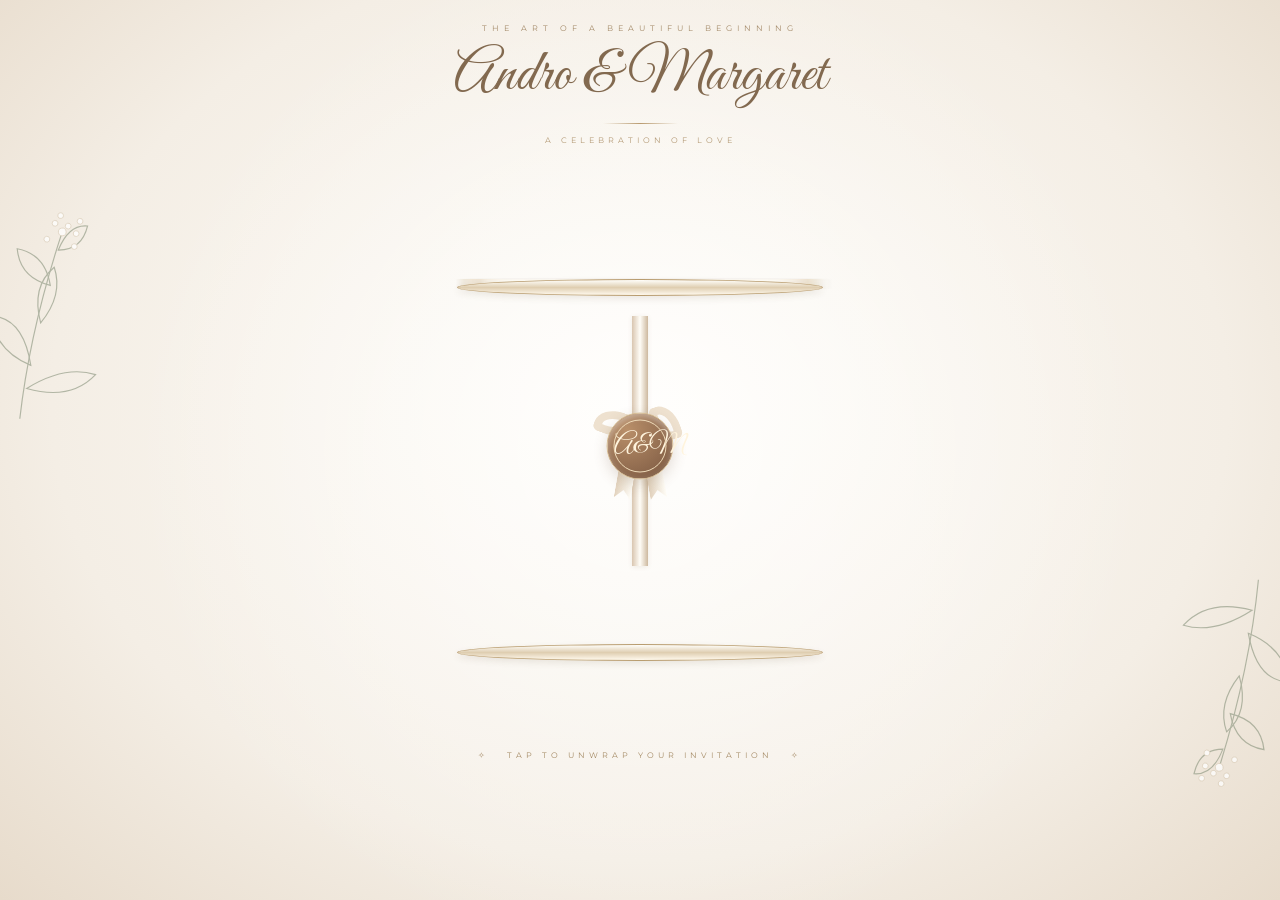
==== commit d7f85277: "Update index.html" ====
--- a/index.html
+++ b/index.html
@@ -3,706 +3,743 @@
 <html lang="en">
 <head>
 <meta charset="UTF-8">
-<meta name="viewport" content="width=device-width,initial-scale=1,maximum-scale=1,viewport-fit=cover">
-<meta name="theme-color" content="#21140f">
-<title>Andro & Margaret | The Wedding</title>
+<meta name="viewport" content="width=device-width, initial-scale=1, viewport-fit=cover">
+<meta name="theme-color" content="#f5efe7">
+<title>Andro & Margaret | Wedding Invitation</title>
 
 <link rel="preconnect" href="https://fonts.googleapis.com">
-<link href="https://fonts.googleapis.com/css2?family=Great+Vibes&family=Cormorant+Garamond:wght@300;400;500;600;700&family=Montserrat:wght@300;400;500&display=swap" rel="stylesheet">
+<link rel="preconnect" href="https://fonts.gstatic.com" crossorigin>
+<link href="https://fonts.googleapis.com/css2?family=Great+Vibes&family=Cormorant+Garamond:wght@300;400;500;600&family=Montserrat:wght@300;400;500&display=swap" rel="stylesheet">
 
 <style>
-:root{
- --night:#180f0b;
- --brown:#382319;
- --brown2:#62442e;
- --gold:#c6a574;
- --lightgold:#ead6ad;
- --ivory:#faf3e6;
- --wine:#762e3a;
-}
-
-*{box-sizing:border-box}
-
-html,body{
- margin:0;
- width:100%;
- height:100%;
- overflow:hidden;
-}
-
-body{
- background:
- radial-gradient(ellipse at 50% 40%,#60452f 0%,#302016 55%,#130b08 100%);
- color:var(--ivory);
- font-family:Montserrat,sans-serif;
-}
-
-button{font:inherit}
-
-.grain{
- position:fixed;
- inset:0;
- pointer-events:none;
- z-index:20;
- opacity:.12;
- background-image:url("data:image/svg+xml,%3Csvg viewBox='0 0 180 180' xmlns='http://www.w3.org/2000/svg'%3E%3Cfilter id='n'%3E%3CfeTurbulence type='fractalNoise' baseFrequency='.85' numOctaves='3' stitchTiles='stitch'/%3E%3C/filter%3E%3Crect width='100%25' height='100%25' filter='url(%23n)' opacity='.35'/%3E%3C/svg%3E");
-}
-
-.ambient{
- position:fixed;
- inset:0;
- pointer-events:none;
- background:
- radial-gradient(ellipse at 50% 50%,#d6b47b18,transparent 60%),
- radial-gradient(ellipse at 0 100%,#ad754022,transparent 40%);
-}
-
-.scene{
- position:relative;
- width:100%;
- height:100vh;
- height:100dvh;
- overflow:hidden;
- display:flex;
- align-items:center;
- justify-content:center;
- padding:10px 14px;
- perspective:1600px;
-}
-
-/* Background typography */
-
-.brand{
- position:absolute;
- top:max(20px,env(safe-area-inset-top));
- left:0;
- width:100%;
- text-align:center;
- z-index:1;
- transition:1s;
-}
-
-.brand .eyebrow{
- font-size:8px;
- letter-spacing:5px;
- color:#d0b68b;
- text-transform:uppercase;
-}
-
-.brand h1{
- font:clamp(43px,9vw,66px) 'Great Vibes',cursive;
- font-weight:400;
- color:#f6e9d4;
- margin:8px 0 0;
- text-shadow:0 4px 18px #0005;
-}
-
-.brand .sub{
- font-size:8px;
- letter-spacing:5px;
- color:#b99a6e;
- margin-top:5px;
-}
-
-.brand-line{
- width:95px;
- height:1px;
- background:linear-gradient(90deg,transparent,#c8a977,transparent);
- margin:12px auto;
-}
-
-/* Main stage */
-
-.stage{
- position:relative;
- width:min(88vw,420px);
- height:min(520px,67dvh);
- min-height:390px;
- margin-top:42px;
- transform-style:preserve-3d;
-}
-
-/* Invitation card */
-
-.card{
- position:absolute;
- left:5%;
- width:90%;
- height:83%;
- bottom:13%;
- z-index:1;
- visibility:hidden;
- opacity:0;
- transform:translateY(32%) scale(.93);
- background:
- linear-gradient(145deg,#fffaf0,#f0e3ce);
- color:#513b2a;
- border:1px solid #b99968;
- box-shadow:0 20px 55px #0007;
- transition:
- transform 1.45s cubic-bezier(.16,1,.3,1),
- opacity .65s,
- visibility .65s;
-}
-
-.card:before{
- content:"";
- position:absolute;
- inset:9px;
- border:1px solid #c9b18a;
- pointer-events:none;
-}
-
-.card:after{
- content:"";
- position:absolute;
- inset:15px;
- border:1px solid #c9b18a55;
- pointer-events:none;
-}
-
-.card-content{
- height:100%;
- width:100%;
- padding:25px 19px 20px;
- display:flex;
- flex-direction:column;
- align-items:center;
- justify-content:center;
- position:relative;
- z-index:2;
- text-align:center;
-}
-
-.card-top{
- font-size:8px;
- letter-spacing:4px;
- color:#9c8059;
- text-transform:uppercase;
- margin-bottom:8px;
-}
-
-.card-intro{
- font:500 11px 'Cormorant Garamond',serif;
- letter-spacing:2px;
- color:#80674d;
- text-transform:uppercase;
- margin:0 0 5px;
-}
-
-.invite-text{
- font:10px Montserrat,sans-serif;
- letter-spacing:1px;
- color:#8a755c;
- margin:0 0 10px;
-}
-
-.names{
- display:flex;
- flex-direction:column;
- align-items:center;
- width:100%;
- line-height:1;
-}
-
-.person{
- font:clamp(45px,11vw,62px)/.95 'Great Vibes',cursive;
- color:#513729;
- white-space:nowrap;
-}
-
-.ampersand{
- font:italic 24px 'Cormorant Garamond',serif;
- color:#b38d57;
- margin:2px 0;
-}
-
-.ornament{
- display:flex;
- align-items:center;
- gap:12px;
- width:70%;
- margin:12px auto 5px;
- color:#b18d5e;
-}
-
-.ornament:before,.ornament:after{
- content:"";
- flex:1;
- height:1px;
- background:linear-gradient(90deg,transparent,#b18d5e);
-}
-
-.ornament:after{
- transform:rotate(180deg);
-}
-
-.ornament span{
- font-size:13px;
-}
-
-.date{
- font:25px 'Cormorant Garamond',serif;
- letter-spacing:3px;
- color:#987449;
- margin-top:4px;
-}
-
-.date-caption{
- font:7px Montserrat,sans-serif;
- letter-spacing:3px;
- color:#927c5d;
- margin-top:2px;
-}
-
-/* Photo is truly hidden until reveal */
-
-.photo-box{
- position:relative;
- width:68%;
- height:clamp(95px,16dvh,130px);
- margin:12px auto 8px;
- padding:5px;
- background:#fffdf8;
- border:1px solid #c5a779;
- box-shadow:0 7px 20px #60452c26;
- opacity:0;
- transform:translateY(20px) scale(.94);
- transition:1s 1.05s;
-}
-
-.photo-box img{
- width:100%;
- height:100%;
- object-fit:cover;
- object-position:center 36%;
- display:block;
-}
-
-.photo-caption{
- position:absolute;
- bottom:-18px;
- left:0;
- width:100%;
- font:italic 10px 'Cormorant Garamond',serif;
- color:#977951;
- letter-spacing:1px;
-}
-
-.bottom-message{
- font:italic 15px 'Cormorant Garamond',serif;
- color:#796044;
- margin:8px 0 3px;
-}
-
-.card-sign{
- font:23px 'Great Vibes',cursive;
- color:#a17e4f;
-}
-
-/* Envelope */
-
-.envelope{
- position:absolute;
- left:0;
- bottom:8%;
- width:100%;
- height:54%;
- z-index:5;
- transform-style:preserve-3d;
- transition:transform 1.5s cubic-bezier(.2,.8,.2,1);
-}
-
-.envelope-back{
- position:absolute;
- inset:0;
- background:linear-gradient(145deg,#62452f,#342117);
- border:1px solid #bd9a65;
- box-shadow:inset 0 0 0 5px #473020;
-}
-
-.envelope-inner{
- position:absolute;
- inset:9px;
- border:1px solid #bda07166;
-}
-
-.left-fold,.right-fold,.bottom-fold{
- position:absolute;
- inset:0;
-}
-
-.left-fold{
- background:linear-gradient(120deg,#78563a,#493021);
- clip-path:polygon(0 0,52% 51%,0 100%);
-}
-
-.right-fold{
- background:linear-gradient(240deg,#765238,#40291c);
- clip-path:polygon(100% 0,48% 51%,100% 100%);
-}
-
-.bottom-fold{
- background:linear-gradient(20deg,#39251a,#805a3c);
- clip-path:polygon(0 100%,50% 43%,100% 100%);
- border-bottom:1px solid #b99967;
-}
-
-/* Top flap */
-
-.flap{
- position:absolute;
- left:0;
- top:0;
- width:100%;
- height:75%;
- transform-origin:top center;
- transform-style:preserve-3d;
- transition:transform 1.25s cubic-bezier(.2,.8,.2,1);
- z-index:6;
-}
-
-.flap-front,.flap-back{
- position:absolute;
- inset:0;
- clip-path:polygon(0 0,100% 0,50% 100%);
- backface-visibility:hidden;
-}
-
-.flap-front{
- background:linear-gradient(155deg,#805b3e,#422b1e);
-}
-
-.flap-back{
- background:linear-gradient(155deg,#e8d8bc,#c5a77e);
- transform:rotateX(180deg);
-}
-
-/* Wax seal */
-
-.seal{
- position:absolute;
- z-index:8;
- top:44%;
- left:50%;
- width:88px;
- height:88px;
- transform:translate(-50%,-50%);
- border-radius:50%;
- border:1px solid #d4b17b;
- background:
- radial-gradient(circle at 30% 23%,#bd6668,#853c46 48%,#4e1b27 100%);
- box-shadow:
- inset 0 3px 7px #f2b9a3,
- inset 0 -7px 10px #451720,
- 0 10px 20px #0008;
- color:#f2d9b4;
- cursor:pointer;
- display:grid;
- place-items:center;
- animation:pulse 3s ease-in-out infinite;
-}
-
-.seal:before{
- content:"";
- position:absolute;
- inset:8px;
- border:1px solid #d7b984;
- border-radius:50%;
-}
-
-.seal:after{
- content:"";
- position:absolute;
- inset:14px;
- border:1px dotted #e7c99a99;
- border-radius:50%;
-}
-
-.seal span{
- font:35px 'Great Vibes',cursive;
- position:relative;
- z-index:1;
-}
-
-@keyframes pulse{
- 50%{box-shadow:0 0 30px #c99e6750,inset 0 3px 7px #f2b9a3,0 10px 20px #0008}
-}
-
-/* Opening */
-
-.stage.open .brand{
- opacity:0;
- transform:translateY(-25px);
-}
-
-.stage.open .flap{
- transform:rotateX(180deg);
- z-index:3;
-}
-
-.stage.open .seal{
- opacity:0;
- pointer-events:none;
- transform:translate(-50%,-50%) scale(.1) rotate(50deg);
- transition:.65s;
-}
-
-.stage.open .card{
- visibility:visible;
- opacity:1;
- z-index:7;
- transform:translateY(-4%) scale(1);
-}
-
-.stage.open .photo-box{
- opacity:1;
- transform:translateY(0) scale(1);
-}
-
-.stage.open .envelope{
- transform:translateY(54%);
+:root {
+  --ivory:#faf7f0;
+  --paper:#fffdf8;
+  --gold:#b99b70;
+  --gold-light:#dfcda9;
+  --ink:#665747;
+  --green:#87927b;
+}
+
+* { box-sizing:border-box; }
+
+html,body {
+  width:100%;
+  height:100%;
+  margin:0;
+  overflow:hidden;
+}
+
+body {
+  font-family:Montserrat,sans-serif;
+  background:#eee5d9;
+  color:var(--ink);
+}
+
+button { font:inherit; }
+
+.scene {
+  position:relative;
+  width:100%;
+  height:100vh;
+  height:100dvh;
+  overflow:hidden;
+  display:flex;
+  align-items:center;
+  justify-content:center;
+  padding:12px;
+  background:
+    radial-gradient(ellipse at 50% 45%,#fffdf9 0%,#f4eee5 65%,#e7dbcb 100%);
+}
+
+/* Background */
+
+.glow {
+  position:absolute;
+  inset:0;
+  background:
+    radial-gradient(circle at 50% 50%,#ffffffa8,transparent 65%);
+  pointer-events:none;
+}
+
+.heading {
+  position:absolute;
+  top:max(23px,env(safe-area-inset-top));
+  text-align:center;
+  width:100%;
+  z-index:2;
+  transition:opacity .8s,transform .8s;
+}
+
+.heading small {
+  display:block;
+  font-size:8px;
+  letter-spacing:5px;
+  color:#a48a69;
+}
+
+.heading h1 {
+  font:clamp(38px,9vw,58px) 'Great Vibes',cursive;
+  color:#82694f;
+  font-weight:400;
+  margin:7px 0 0;
+}
+
+.heading .subtitle {
+  font-size:8px;
+  letter-spacing:4px;
+  color:#b49a76;
+  margin-top:6px;
+}
+
+.heading .divider {
+  width:75px;
+  height:1px;
+  margin:11px auto;
+  background:linear-gradient(90deg,transparent,var(--gold),transparent);
+}
+
+/* Flowers */
+
+.floral {
+  position:absolute;
+  width:125px;
+  height:220px;
+  z-index:1;
+  opacity:.75;
+  pointer-events:none;
+  transition:1.5s;
+}
+
+.floral.left {
+  left:-15px;
+  top:23%;
+  transform:rotate(-9deg);
+}
+
+.floral.right {
+  right:-15px;
+  bottom:12%;
+  transform:rotate(170deg);
+}
+
+.floral svg {
+  width:100%;
+  height:100%;
+  overflow:visible;
+}
+
+/* Main composition */
+
+.stage {
+  width:min(87vw,390px);
+  height:min(490px,61dvh);
+  min-height:350px;
+  position:relative;
+  margin-top:40px;
+  perspective:1300px;
+}
+
+/* The paper scroll */
+
+.scroll {
+  position:absolute;
+  left:5%;
+  width:90%;
+  height:78%;
+  top:11%;
+  z-index:3;
+  transform-style:preserve-3d;
+}
+
+.paper {
+  position:absolute;
+  inset:0;
+  height:100%;
+  overflow:hidden;
+  background:
+    linear-gradient(90deg,#eee3d2,#fffdf7 12%,#fffdf8 88%,#eee3d2);
+  border:1px solid #c9b38d;
+  box-shadow:
+    0 12px 35px #6f57401c,
+    inset 0 0 25px #d8c8aa38;
+  transform-origin:top center;
+  transform:scaleY(.025);
+  transition:transform 2s cubic-bezier(.16,1,.3,1);
+}
+
+.paper:before {
+  content:"";
+  position:absolute;
+  inset:10px;
+  border:1px solid #d6c4a2;
+  pointer-events:none;
+}
+
+.paper:after {
+  content:"";
+  position:absolute;
+  inset:15px;
+  border:1px solid #e4d7c2;
+  pointer-events:none;
+}
+
+.paper-content {
+  position:absolute;
+  inset:0;
+  padding:22px 15px;
+  display:flex;
+  flex-direction:column;
+  align-items:center;
+  justify-content:center;
+  text-align:center;
+  opacity:0;
+  transform:translateY(22px);
+  transition:opacity 1s 1.35s,transform 1s 1.35s;
+}
+
+.top-label {
+  font-size:8px;
+  letter-spacing:4px;
+  color:#a48b69;
+  margin-bottom:9px;
+}
+
+.intro {
+  font-size:9px;
+  letter-spacing:1.6px;
+  line-height:1.8;
+  color:#88775e;
+  text-transform:uppercase;
+  margin:0 0 9px;
+}
+
+.monogram {
+  font:34px 'Great Vibes',cursive;
+  color:#b08d60;
+  margin-bottom:7px;
+}
+
+.name {
+  font:clamp(43px,10vw,57px)/.95 'Great Vibes',cursive;
+  color:#65503d;
+  white-space:nowrap;
+}
+
+.and {
+  font:italic 22px 'Cormorant Garamond',serif;
+  color:#b69a70;
+  margin:2px 0;
+}
+
+.gold-divider {
+  display:flex;
+  align-items:center;
+  justify-content:center;
+  gap:10px;
+  width:75%;
+  margin:10px 0 5px;
+  color:#b79b72;
+  font-size:12px;
+}
+
+.gold-divider:before,
+.gold-divider:after {
+  content:"";
+  height:1px;
+  flex:1;
+  background:linear-gradient(90deg,transparent,#c6ad86);
+}
+
+.gold-divider:after {
+  transform:rotate(180deg);
+}
+
+.date {
+  font:25px 'Cormorant Garamond',serif;
+  letter-spacing:3px;
+  color:#927752;
+  margin-top:3px;
+}
+
+.date-label {
+  font-size:7px;
+  letter-spacing:3px;
+  color:#a18c6d;
+  margin-top:3px;
+}
+
+/* Photo reveal */
+
+.photo-frame {
+  width:64%;
+  height:clamp(90px,15dvh,120px);
+  padding:5px;
+  border:1px solid #cbb58e;
+  background:white;
+  box-shadow:0 6px 18px #68523920;
+  margin:11px auto 5px;
+  opacity:0;
+  transform:translateY(25px) scale(.93);
+  transition:opacity 1s 2s,transform 1s 2s;
+}
+
+.photo-frame img {
+  display:block;
+  width:100%;
+  height:100%;
+  object-fit:cover;
+  object-position:center 35%;
+}
+
+.photo-caption {
+  font:italic 11px 'Cormorant Garamond',serif;
+  color:#a28a68;
+  margin-top:6px;
+}
+
+.message {
+  font:italic 14px 'Cormorant Garamond',serif;
+  color:#826d54;
+  margin:8px 0 2px;
+}
+
+.signature {
+  font:22px 'Great Vibes',cursive;
+  color:#aa8a5f;
+}
+
+/* Rolled paper ends */
+
+.roll-top,.roll-bottom {
+  position:absolute;
+  left:-2%;
+  width:104%;
+  height:17px;
+  border:1px solid #b99d70;
+  border-radius:50%;
+  background:linear-gradient(180deg,#fffefa,#dfceb1,#fff9ed);
+  box-shadow:0 3px 7px #5f48321c;
+  z-index:5;
+  transition:transform 1.5s cubic-bezier(.16,1,.3,1);
+}
+
+.roll-top { top:0; }
+.roll-bottom { bottom:0; }
+
+/* Ribbon */
+
+.ribbon {
+  position:absolute;
+  z-index:8;
+  left:50%;
+  top:45%;
+  width:100px;
+  height:120px;
+  transform:translate(-50%,-50%);
+  transition:1.1s;
+  cursor:pointer;
+}
+
+.ribbon-band {
+  position:absolute;
+  left:42px;
+  top:-70px;
+  width:16px;
+  height:250px;
+  background:linear-gradient(90deg,#d9c6b0,#fffdf7 50%,#cdb99f);
+  box-shadow:0 1px 5px #7c62431c;
+}
+
+.knot {
+  position:absolute;
+  top:36px;
+  left:28px;
+  width:44px;
+  height:35px;
+  background:linear-gradient(135deg,#fffdf7,#dfcfb9);
+  border:1px solid #d1bd9d;
+  border-radius:60% 20% 60% 20%;
+  transform:rotate(45deg);
+  box-shadow:0 4px 9px #8b76512a;
+}
+
+.loop {
+  position:absolute;
+  top:24px;
+  left:5px;
+  width:37px;
+  height:26px;
+  border:8px solid #eee1cf;
+  border-radius:70% 20% 70% 20%;
+  transform:rotate(20deg);
+}
+
+.loop.two {
+  left:57px;
+  transform:rotate(70deg);
+}
+
+.tail {
+  position:absolute;
+  top:61px;
+  left:28px;
+  width:17px;
+  height:52px;
+  background:linear-gradient(90deg,#e2d2bd,#fffdf7);
+  clip-path:polygon(0 0,100% 0,100% 100%,50% 83%,0 100%);
+  transform:rotate(10deg);
+}
+
+.tail.two {
+  left:56px;
+  transform:rotate(-10deg);
+}
+
+/* Seal */
+
+.seal {
+  position:absolute;
+  top:45%;
+  left:50%;
+  width:67px;
+  height:67px;
+  transform:translate(-50%,-50%);
+  border-radius:50%;
+  border:1px solid #d6bd95;
+  background:radial-gradient(circle at 30% 25%,#b98f69,#876349 75%,#634631);
+  color:#fff4dd;
+  font:27px 'Great Vibes',cursive;
+  display:grid;
+  place-items:center;
+  box-shadow:inset 0 3px 6px #ffffff60,0 5px 14px #69503430;
+  z-index:9;
+  cursor:pointer;
+}
+
+.seal:before {
+  content:"";
+  position:absolute;
+  inset:6px;
+  border:1px solid #efdbb9;
+  border-radius:50%;
+}
+
+/* Open state */
+
+.stage.open .paper {
+  transform:scaleY(1);
+}
+
+.stage.open .paper-content {
+  opacity:1;
+  transform:translateY(0);
+}
+
+.stage.open .photo-frame {
+  opacity:1;
+  transform:translateY(0) scale(1);
+}
+
+.stage.open .ribbon {
+  transform:translate(-50%,-50%) translateX(170%) rotate(25deg);
+  opacity:0;
+  pointer-events:none;
+}
+
+.stage.open .seal {
+  opacity:0;
+  transform:translate(-50%,-50%) scale(.2) rotate(90deg);
+  pointer-events:none;
+  transition:.55s;
+}
+
+.stage.open .roll-top {
+  transform:translateY(-20px) scaleX(.92);
+}
+
+.stage.open .roll-bottom {
+  transform:translateY(20px) scaleX(.92);
+}
+
+.stage.open ~ .floral {
+  opacity:1;
 }
 
 /* Instructions */
 
-.instruction{
- position:absolute;
- left:0;
- width:100%;
- bottom:-48px;
- text-align:center;
- font-size:8px;
- letter-spacing:4px;
- color:#d8bf94;
- animation:softPulse 2.5s infinite;
-}
-
-@keyframes softPulse{
- 50%{opacity:.45}
-}
-
-.close-btn{
- position:absolute;
- bottom:-53px;
- left:50%;
- transform:translateX(-50%);
- padding:11px 25px;
- border:1px solid #c5a779;
- background:#f7ead5;
- color:#513a29;
- border-radius:50px;
- font-size:8px;
- letter-spacing:3px;
- opacity:0;
- pointer-events:none;
- white-space:nowrap;
- cursor:pointer;
- transition:.5s;
-}
-
-.stage.open .close-btn{
- opacity:1;
- pointer-events:auto;
-}
-
-/* Cinematic petals */
-
-.petal{
- position:fixed;
- top:-20px;
- width:9px;
- height:15px;
- border-radius:80% 0 80% 0;
- background:linear-gradient(140deg,#fff1d9,#bca17b);
- pointer-events:none;
- z-index:15;
- animation:fall linear forwards;
-}
-
-@keyframes fall{
- to{
- transform:translate(var(--drift),110vh) rotate(650deg);
- opacity:0;
- }
-}
-
-/* Responsive layout */
-
-@media(max-height:720px){
- .brand{top:10px}
- .brand h1{font-size:43px;margin:3px}
- .brand-line{margin:6px auto}
- .brand .sub{margin-top:3px}
- .stage{height:min(440px,65dvh);min-height:340px;margin-top:35px}
- .card-content{padding:15px}
- .person{font-size:44px}
- .photo-box{height:85px;margin:7px auto}
- .date{font-size:21px}
-}
-
-@media(max-width:380px){
- .stage{width:90vw;height:450px}
- .card-content{padding:12px 15px}
- .person{font-size:43px}
- .photo-box{width:65%;height:95px}
- .card-top{font-size:7px}
- .invite-text{font-size:9px}
-}
-
-@media(min-width:700px){
- .stage{width:420px;height:520px}
-}
-
-@media(prefers-reduced-motion:reduce){
- *,*:before,*:after{
- animation-duration:.01ms!important;
- transition-duration:.01ms!important;
- }
+.hint {
+  position:absolute;
+  bottom:-45px;
+  width:100%;
+  text-align:center;
+  font-size:8px;
+  letter-spacing:4px;
+  color:#a58b66;
+  animation:pulse 2s infinite;
+}
+
+@keyframes pulse {
+  50% {opacity:.4}
+}
+
+.close-btn {
+  position:absolute;
+  left:50%;
+  bottom:-49px;
+  transform:translateX(-50%);
+  background:#fffdf7;
+  color:#816c50;
+  border:1px solid #c8b18a;
+  border-radius:40px;
+  padding:11px 23px;
+  font-size:8px;
+  letter-spacing:3px;
+  opacity:0;
+  pointer-events:none;
+  white-space:nowrap;
+  cursor:pointer;
+  transition:.5s;
+}
+
+.stage.open .close-btn {
+  opacity:1;
+  pointer-events:auto;
+}
+
+/* Petals */
+
+.petal {
+  position:fixed;
+  top:-20px;
+  width:9px;
+  height:14px;
+  border-radius:80% 0 80% 0;
+  background:linear-gradient(140deg,#fff,#dfcfb7);
+  z-index:15;
+  pointer-events:none;
+  animation:fall linear forwards;
+}
+
+@keyframes fall {
+  to {
+    transform:translate(var(--move),110vh) rotate(650deg);
+    opacity:0;
+  }
+}
+
+/* Responsive */
+
+@media(max-height:700px) {
+  .heading {top:8px}
+  .heading h1 {font-size:39px;margin:3px}
+  .heading .divider {margin:6px auto}
+  .stage {height:62dvh;min-height:320px;margin-top:33px}
+  .paper-content {padding:12px}
+  .name {font-size:42px}
+  .photo-frame {height:76px;margin:6px auto}
+  .date {font-size:21px}
+}
+
+@media(max-width:370px) {
+  .stage {width:91vw}
+  .name {font-size:42px}
+  .photo-frame {width:62%}
+  .paper-content {padding:10px}
+}
+
+@media(min-width:700px) {
+  .stage {width:390px;height:490px}
+}
+
+@media(prefers-reduced-motion:reduce) {
+  *,*:before,*:after {
+    animation-duration:.01ms!important;
+    transition-duration:.01ms!important;
+  }
 }
 </style>
 </head>
 
 <body>
 
-<div class="ambient"></div>
-<div class="grain"></div>
-
-<main class="scene">
-
- <header class="brand">
-  <div class="eyebrow">A celebration of love</div>
-  <h1>Andro &amp; Margaret</h1>
-  <div class="brand-line"></div>
-  <div class="sub">THE BEGINNING OF FOREVER</div>
- </header>
-
- <section class="stage" id="stage">
-
-  <!-- The invitation remains completely hidden inside the envelope -->
-
-  <article class="card">
-   <div class="card-content">
-
-    <div class="card-top">Together with our families</div>
-
-    <p class="invite-text">
-     WE INVITE YOU TO CELEBRATE THE WEDDING OF
+<div class="scene">
+<div class="glow"></div>
+
+<header class="heading">
+ <small>THE ART OF A BEAUTIFUL BEGINNING</small>
+ <h1>Andro &amp; Margaret</h1>
+ <div class="divider"></div>
+ <div class="subtitle">A CELEBRATION OF LOVE</div>
+</header>
+
+<!-- Decorative botanical branches -->
+
+<div class="floral left">
+<svg viewBox="0 0 130 220" fill="none">
+ <g stroke="#87927b" stroke-width="1.2" opacity=".8">
+  <path d="M20 210 Q45 120 94 25"/>
+  <path d="M40 157 Q5 135 8 100 Q40 107 40 157Z"/>
+  <path d="M57 115 Q85 90 80 60 Q53 76 57 115Z"/>
+  <path d="M73 78 Q43 65 45 35 Q73 45 73 78Z"/>
+  <path d="M32 180 Q75 162 105 177 Q75 200 32 180Z"/>
+  <path d="M87 43 Q102 18 121 23 Q111 47 87 43Z"/>
+ </g>
+ <g fill="#fff" stroke="#d4c5ad" stroke-width=".7">
+  <circle cx="94" cy="25" r="4"/>
+  <circle cx="101" cy="20" r="3"/>
+  <circle cx="108" cy="29" r="3"/>
+  <circle cx="114" cy="17" r="3"/>
+  <circle cx="88" cy="15" r="3"/>
+  <circle cx="77" cy="30" r="3"/>
+  <circle cx="104" cy="42" r="3"/>
+  <circle cx="95" cy="8" r="3"/>
+ </g>
+</svg>
+</div>
+
+<div class="floral right">
+<svg viewBox="0 0 130 220" fill="none">
+ <g stroke="#87927b" stroke-width="1.2" opacity=".8">
+  <path d="M20 210 Q45 120 94 25"/>
+  <path d="M40 157 Q5 135 8 100 Q40 107 40 157Z"/>
+  <path d="M57 115 Q85 90 80 60 Q53 76 57 115Z"/>
+  <path d="M73 78 Q43 65 45 35 Q73 45 73 78Z"/>
+  <path d="M32 180 Q75 162 105 177 Q75 200 32 180Z"/>
+  <path d="M87 43 Q102 18 121 23 Q111 47 87 43Z"/>
+ </g>
+ <g fill="#fff" stroke="#d4c5ad" stroke-width=".7">
+  <circle cx="94" cy="25" r="4"/>
+  <circle cx="101" cy="20" r="3"/>
+  <circle cx="108" cy="29" r="3"/>
+  <circle cx="114" cy="17" r="3"/>
+  <circle cx="88" cy="15" r="3"/>
+  <circle cx="77" cy="30" r="3"/>
+  <circle cx="104" cy="42" r="3"/>
+  <circle cx="95" cy="8" r="3"/>
+ </g>
+</svg>
+</div>
+
+<section class="stage" id="stage">
+
+ <div class="scroll">
+
+  <div class="paper">
+   <div class="paper-content">
+
+    <div class="top-label">Together with our families</div>
+
+    <div class="monogram">A &amp; M</div>
+
+    <p class="intro">
+     Request the pleasure of your company<br>
+     as we celebrate the wedding of
     </p>
 
-    <div class="names">
-     <div class="person">Andro</div>
-     <div class="ampersand">&amp;</div>
-     <div class="person">Margaret</div>
+    <div class="name">Andro</div>
+    <div class="and">&amp;</div>
+    <div class="name">Margaret</div>
+
+    <div class="gold-divider">✧</div>
+
+    <div class="date">01 · 05 · 2027</div>
+    <div class="date-label">SATURDAY · MAY 2027</div>
+
+    <div class="photo-frame">
+     <img src="portrait-optimized.jpg" alt="Andro and Margaret">
     </div>
 
-    <div class="ornament"><span>✦</span></div>
-
-    <div class="date">01 · 05 · 2027</div>
-    <div class="date-caption">SATURDAY · MAY 2027</div>
-
-    <div class="photo-box">
-     <img src="portrait-optimized.jpg" alt="Andro and Margaret">
-     <div class="photo-caption">Our forever begins</div>
+    <div class="photo-caption">Our forever begins</div>
+
+    <div class="message">
+     A beautiful day, a lifetime of love
     </div>
 
-    <p class="bottom-message">
-     A day of love, joy &amp; beautiful memories
-    </p>
-
-    <div class="card-sign">With love, Andro &amp; Margaret</div>
+    <div class="signature">With love, Andro &amp; Margaret</div>
 
    </div>
-  </article>
-
-  <!-- Envelope -->
-
-  <div class="envelope">
-
-   <div class="envelope-back">
-    <div class="envelope-inner"></div>
-   </div>
-
-   <div class="left-fold"></div>
-   <div class="right-fold"></div>
-   <div class="bottom-fold"></div>
-
-   <div class="flap">
-    <div class="flap-front"></div>
-    <div class="flap-back"></div>
-   </div>
-
-   <button class="seal" id="seal" aria-label="Open wedding invitation">
-    <span>A &amp; M</span>
-   </button>
-
   </div>
 
-  <div class="instruction" id="instruction">
-   ✦ &nbsp; TOUCH THE SEAL TO OPEN &nbsp; ✦
-  </div>
-
-  <button class="close-btn" id="closeBtn">
-   CLOSE INVITATION ✧
-  </button>
-
- </section>
-
-</main>
+  <div class="roll-top"></div>
+  <div class="roll-bottom"></div>
+
+ </div>
+
+ <div class="ribbon" id="ribbon">
+  <div class="ribbon-band"></div>
+  <div class="loop"></div>
+  <div class="loop two"></div>
+  <div class="knot"></div>
+  <div class="tail"></div>
+  <div class="tail two"></div>
+ </div>
+
+ <button class="seal" id="seal" aria-label="Open invitation">A&amp;M</button>
+
+ <div class="hint" id="hint">✧ &nbsp; TAP TO UNWRAP YOUR INVITATION &nbsp; ✧</div>
+
+ <button class="close-btn" id="close">CLOSE INVITATION ✧</button>
+
+</section>
+
+</div>
 
 <script>
-const stage=document.getElementById("stage");
-const seal=document.getElementById("seal");
-const closeBtn=document.getElementById("closeBtn");
-const instruction=document.getElementById("instruction");
-
-let isOpen=false;
-
-function petals(){
- for(let i=0;i<26;i++){
+const stage = document.getElementById("stage");
+const seal = document.getElementById("seal");
+const ribbon = document.getElementById("ribbon");
+const close = document.getElementById("close");
+const hint = document.getElementById("hint");
+
+let opened = false;
+
+function createPetals() {
+ for(let i=0;i<24;i++) {
   setTimeout(()=>{
    const p=document.createElement("div");
    p.className="petal";
    p.style.left=Math.random()*100+"vw";
-   p.style.setProperty("--drift",(Math.random()*180-90)+"px");
-   p.style.animationDuration=(6+Math.random()*5)+"s";
+   p.style.setProperty("--move",(Math.random()*140-70)+"px");
+   p.style.animationDuration=(7+Math.random()*5)+"s";
    document.body.appendChild(p);
-   setTimeout(()=>p.remove(),12000);
-  },i*110);
+   setTimeout(()=>p.remove(),13000);
+  },i*100);
  }
 }
 
-function openInvitation(){
- if(isOpen)return;
- isOpen=true;
+function openInvite() {
+ if(opened)return;
+ opened=true;
  stage.classList.add("open");
- instruction.style.opacity="0";
- petals();
-}
-
-function closeInvitation(){
- isOpen=false;
+ hint.style.opacity="0";
+ createPetals();
+}
+
+function closeInvite() {
+ opened=false;
  stage.classList.remove("open");
- instruction.style.opacity="1";
-}
-
-seal.addEventListener("click",openInvitation);
-closeBtn.addEventListener("click",closeInvitation);
+ hint.style.opacity="1";
+}
+
+seal.addEventListener("click",openInvite);
+ribbon.addEventListener("click",openInvite);
+close.addEventListener("click",closeInvite);
 
 document.addEventListener("keydown",e=>{
- if(e.key==="Escape" && isOpen)closeInvitation();
+ if(e.key==="Escape" && opened)closeInvite();
 });
 
 setInterval(()=>{
- if(document.hidden || isOpen)return;
+ if(document.hidden || opened)return;
  const p=document.createElement("div");
  p.className="petal";
  p.style.left=Math.random()*100+"vw";
- p.style.setProperty("--drift",(Math.random()*100-50)+"px");
- p.style.animationDuration=(8+Math.random()*5)+"s";
+ p.style.setProperty("--move",(Math.random()*80-40)+"px");
+ p.style.animationDuration="10s";
  document.body.appendChild(p);
- setTimeout(()=>p.remove(),14000);
-},2400);
+ setTimeout(()=>p.remove(),11000);
+},3000);
 </script>
 
 </body>
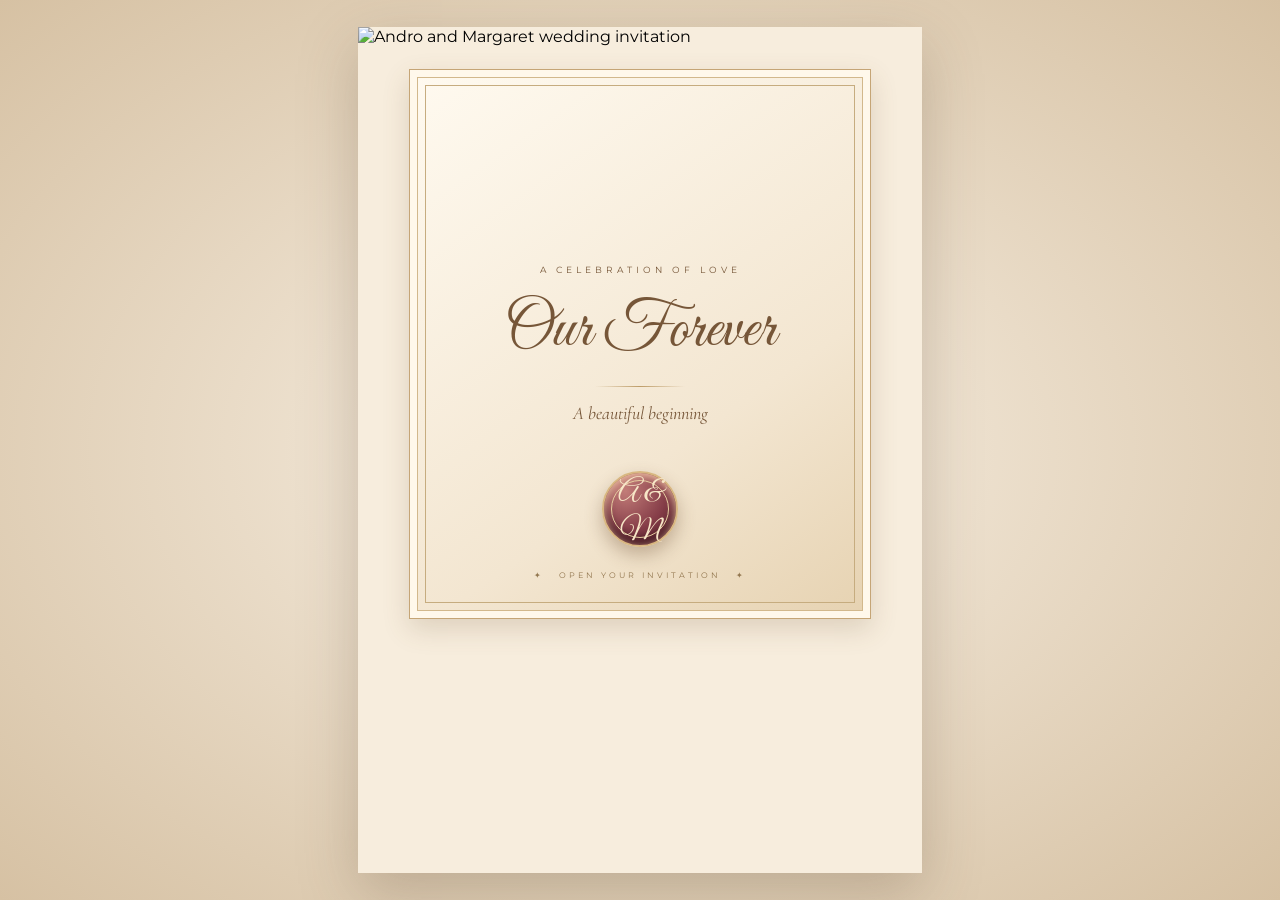
==== commit ed57f227: "Update index.html" ====
--- a/index.html
+++ b/index.html
@@ -3,559 +3,298 @@
 <html lang="en">
 <head>
 <meta charset="UTF-8">
-<meta name="viewport" content="width=device-width, initial-scale=1, viewport-fit=cover">
-<meta name="theme-color" content="#f5efe7">
-<title>Andro & Margaret | Wedding Invitation</title>
-
-<link rel="preconnect" href="https://fonts.googleapis.com">
-<link rel="preconnect" href="https://fonts.gstatic.com" crossorigin>
-<link href="https://fonts.googleapis.com/css2?family=Great+Vibes&family=Cormorant+Garamond:wght@300;400;500;600&family=Montserrat:wght@300;400;500&display=swap" rel="stylesheet">
+<meta name="viewport" content="width=device-width, initial-scale=1.0, viewport-fit=cover">
+<meta name="theme-color" content="#eee1ce">
+
+<title>Andro & Margaret | Wedding</title>
+
+<link href="https://fonts.googleapis.com/css2?family=Great+Vibes&family=Cormorant+Garamond:wght@400;500;600&family=Montserrat:wght@300;400;500&display=swap" rel="stylesheet">
 
 <style>
-:root {
-  --ivory:#faf7f0;
-  --paper:#fffdf8;
-  --gold:#b99b70;
-  --gold-light:#dfcda9;
-  --ink:#665747;
-  --green:#87927b;
-}
-
-* { box-sizing:border-box; }
-
-html,body {
-  width:100%;
-  height:100%;
-  margin:0;
-  overflow:hidden;
+* {
+  box-sizing: border-box;
+}
+
+html, body {
+  margin: 0;
+  width: 100%;
+  height: 100%;
+  overflow: hidden;
 }
 
 body {
-  font-family:Montserrat,sans-serif;
-  background:#eee5d9;
-  color:var(--ink);
-}
-
-button { font:inherit; }
+  background:
+    radial-gradient(ellipse at center, #f9f1e5, #d6c1a3);
+  font-family: Montserrat, sans-serif;
+}
 
 .scene {
-  position:relative;
-  width:100%;
-  height:100vh;
-  height:100dvh;
-  overflow:hidden;
-  display:flex;
-  align-items:center;
-  justify-content:center;
-  padding:12px;
+  height: 100dvh;
+  width: 100%;
+  display: flex;
+  justify-content: center;
+  align-items: center;
+  overflow: hidden;
+  perspective: 1600px;
+  position: relative;
+}
+
+/* Main original artwork */
+
+.invitation {
+  width: min(100vw, 66.67dvh);
+  height: min(150vw, 100dvh);
+  aspect-ratio: 2 / 3;
+  position: relative;
+  overflow: hidden;
+  background: #f7eddd;
+  box-shadow: 0 20px 55px #59442c44;
+}
+
+.original {
+  width: 100%;
+  height: 100%;
+  position: absolute;
+  inset: 0;
+  object-fit: cover;
+  display: block;
+}
+
+/* Opening paper */
+
+.paper {
+  position: absolute;
+  z-index: 5;
+
+  left: 9%;
+  right: 9%;
+  top: 5%;
+  height: 65%;
+
+  transform-origin: top center;
+  transform-style: preserve-3d;
+
   background:
-    radial-gradient(ellipse at 50% 45%,#fffdf9 0%,#f4eee5 65%,#e7dbcb 100%);
-}
-
-/* Background */
-
-.glow {
-  position:absolute;
-  inset:0;
+    linear-gradient(
+      145deg,
+      #fffaf0,
+      #f3e6d1 65%,
+      #e6d2b1
+    );
+
+  border: 1px solid #c5a576;
+
+  box-shadow:
+    inset 0 0 0 7px #fff8eb,
+    inset 0 0 0 8px #d2b88c,
+    0 10px 25px #72533330;
+
+  transition:
+    transform 1.7s cubic-bezier(.2,.75,.2,1),
+    opacity .8s;
+}
+
+.paper::before {
+  content: "";
+  position: absolute;
+  inset: 15px;
+  border: 1px solid #c6ac7f;
+}
+
+.paper-content {
+  position: absolute;
+  inset: 0;
+
+  display: flex;
+  flex-direction: column;
+  align-items: center;
+  justify-content: center;
+
+  text-align: center;
+  color: #765638;
+}
+
+.small-title {
+  font-size: 9px;
+  letter-spacing: 4px;
+}
+
+.paper-title {
+  font: clamp(42px, 10vw, 65px) 'Great Vibes', cursive;
+  margin: 15px 0;
+}
+
+.divider {
+  width: 90px;
+  height: 1px;
+  background: linear-gradient(
+    90deg,
+    transparent,
+    #bd9c68,
+    transparent
+  );
+}
+
+.paper-subtitle {
+  font: italic 18px 'Cormorant Garamond', serif;
+  margin-top: 15px;
+}
+
+/* Wax seal */
+
+.seal {
+  width: 76px;
+  height: 76px;
+  position: absolute;
+  left: 50%;
+  bottom: 13%;
+
+  transform: translateX(-50%);
+
+  display: grid;
+  place-items: center;
+
+  border-radius: 50%;
+  border: 2px solid #d8b781;
+
   background:
-    radial-gradient(circle at 50% 50%,#ffffffa8,transparent 65%);
-  pointer-events:none;
-}
-
-.heading {
-  position:absolute;
-  top:max(23px,env(safe-area-inset-top));
-  text-align:center;
-  width:100%;
-  z-index:2;
-  transition:opacity .8s,transform .8s;
-}
-
-.heading small {
-  display:block;
-  font-size:8px;
-  letter-spacing:5px;
-  color:#a48a69;
-}
-
-.heading h1 {
-  font:clamp(38px,9vw,58px) 'Great Vibes',cursive;
-  color:#82694f;
-  font-weight:400;
-  margin:7px 0 0;
-}
-
-.heading .subtitle {
-  font-size:8px;
-  letter-spacing:4px;
-  color:#b49a76;
-  margin-top:6px;
-}
-
-.heading .divider {
-  width:75px;
-  height:1px;
-  margin:11px auto;
-  background:linear-gradient(90deg,transparent,var(--gold),transparent);
-}
-
-/* Flowers */
-
-.floral {
-  position:absolute;
-  width:125px;
-  height:220px;
-  z-index:1;
-  opacity:.75;
-  pointer-events:none;
-  transition:1.5s;
-}
-
-.floral.left {
-  left:-15px;
-  top:23%;
-  transform:rotate(-9deg);
-}
-
-.floral.right {
-  right:-15px;
-  bottom:12%;
-  transform:rotate(170deg);
-}
-
-.floral svg {
-  width:100%;
-  height:100%;
-  overflow:visible;
-}
-
-/* Main composition */
-
-.stage {
-  width:min(87vw,390px);
-  height:min(490px,61dvh);
-  min-height:350px;
-  position:relative;
-  margin-top:40px;
-  perspective:1300px;
-}
-
-/* The paper scroll */
-
-.scroll {
-  position:absolute;
-  left:5%;
-  width:90%;
-  height:78%;
-  top:11%;
-  z-index:3;
-  transform-style:preserve-3d;
-}
-
-.paper {
-  position:absolute;
-  inset:0;
-  height:100%;
-  overflow:hidden;
-  background:
-    linear-gradient(90deg,#eee3d2,#fffdf7 12%,#fffdf8 88%,#eee3d2);
-  border:1px solid #c9b38d;
+    radial-gradient(
+      circle at 30% 25%,
+      #c27c78,
+      #853d48 55%,
+      #511e29
+    );
+
+  color: #f7e6c7;
+  font: 30px 'Great Vibes', cursive;
+
   box-shadow:
-    0 12px 35px #6f57401c,
-    inset 0 0 25px #d8c8aa38;
-  transform-origin:top center;
-  transform:scaleY(.025);
-  transition:transform 2s cubic-bezier(.16,1,.3,1);
-}
-
-.paper:before {
-  content:"";
-  position:absolute;
-  inset:10px;
-  border:1px solid #d6c4a2;
-  pointer-events:none;
-}
-
-.paper:after {
-  content:"";
-  position:absolute;
-  inset:15px;
-  border:1px solid #e4d7c2;
-  pointer-events:none;
-}
-
-.paper-content {
-  position:absolute;
-  inset:0;
-  padding:22px 15px;
-  display:flex;
-  flex-direction:column;
-  align-items:center;
-  justify-content:center;
-  text-align:center;
-  opacity:0;
-  transform:translateY(22px);
-  transition:opacity 1s 1.35s,transform 1s 1.35s;
-}
-
-.top-label {
-  font-size:8px;
-  letter-spacing:4px;
-  color:#a48b69;
-  margin-bottom:9px;
-}
-
-.intro {
-  font-size:9px;
-  letter-spacing:1.6px;
-  line-height:1.8;
-  color:#88775e;
-  text-transform:uppercase;
-  margin:0 0 9px;
-}
-
-.monogram {
-  font:34px 'Great Vibes',cursive;
-  color:#b08d60;
-  margin-bottom:7px;
-}
-
-.name {
-  font:clamp(43px,10vw,57px)/.95 'Great Vibes',cursive;
-  color:#65503d;
-  white-space:nowrap;
-}
-
-.and {
-  font:italic 22px 'Cormorant Garamond',serif;
-  color:#b69a70;
-  margin:2px 0;
-}
-
-.gold-divider {
-  display:flex;
-  align-items:center;
-  justify-content:center;
-  gap:10px;
-  width:75%;
-  margin:10px 0 5px;
-  color:#b79b72;
-  font-size:12px;
-}
-
-.gold-divider:before,
-.gold-divider:after {
-  content:"";
-  height:1px;
-  flex:1;
-  background:linear-gradient(90deg,transparent,#c6ad86);
-}
-
-.gold-divider:after {
-  transform:rotate(180deg);
-}
-
-.date {
-  font:25px 'Cormorant Garamond',serif;
-  letter-spacing:3px;
-  color:#927752;
-  margin-top:3px;
-}
-
-.date-label {
-  font-size:7px;
-  letter-spacing:3px;
-  color:#a18c6d;
-  margin-top:3px;
-}
-
-/* Photo reveal */
-
-.photo-frame {
-  width:64%;
-  height:clamp(90px,15dvh,120px);
-  padding:5px;
-  border:1px solid #cbb58e;
-  background:white;
-  box-shadow:0 6px 18px #68523920;
-  margin:11px auto 5px;
-  opacity:0;
-  transform:translateY(25px) scale(.93);
-  transition:opacity 1s 2s,transform 1s 2s;
-}
-
-.photo-frame img {
-  display:block;
-  width:100%;
-  height:100%;
-  object-fit:cover;
-  object-position:center 35%;
-}
-
-.photo-caption {
-  font:italic 11px 'Cormorant Garamond',serif;
-  color:#a28a68;
-  margin-top:6px;
-}
-
-.message {
-  font:italic 14px 'Cormorant Garamond',serif;
-  color:#826d54;
-  margin:8px 0 2px;
-}
-
-.signature {
-  font:22px 'Great Vibes',cursive;
-  color:#aa8a5f;
-}
-
-/* Rolled paper ends */
-
-.roll-top,.roll-bottom {
-  position:absolute;
-  left:-2%;
-  width:104%;
-  height:17px;
-  border:1px solid #b99d70;
-  border-radius:50%;
-  background:linear-gradient(180deg,#fffefa,#dfceb1,#fff9ed);
-  box-shadow:0 3px 7px #5f48321c;
-  z-index:5;
-  transition:transform 1.5s cubic-bezier(.16,1,.3,1);
-}
-
-.roll-top { top:0; }
-.roll-bottom { bottom:0; }
-
-/* Ribbon */
-
-.ribbon {
-  position:absolute;
-  z-index:8;
-  left:50%;
-  top:45%;
-  width:100px;
-  height:120px;
-  transform:translate(-50%,-50%);
-  transition:1.1s;
-  cursor:pointer;
-}
-
-.ribbon-band {
-  position:absolute;
-  left:42px;
-  top:-70px;
-  width:16px;
-  height:250px;
-  background:linear-gradient(90deg,#d9c6b0,#fffdf7 50%,#cdb99f);
-  box-shadow:0 1px 5px #7c62431c;
-}
-
-.knot {
-  position:absolute;
-  top:36px;
-  left:28px;
-  width:44px;
-  height:35px;
-  background:linear-gradient(135deg,#fffdf7,#dfcfb9);
-  border:1px solid #d1bd9d;
-  border-radius:60% 20% 60% 20%;
-  transform:rotate(45deg);
-  box-shadow:0 4px 9px #8b76512a;
-}
-
-.loop {
-  position:absolute;
-  top:24px;
-  left:5px;
-  width:37px;
-  height:26px;
-  border:8px solid #eee1cf;
-  border-radius:70% 20% 70% 20%;
-  transform:rotate(20deg);
-}
-
-.loop.two {
-  left:57px;
-  transform:rotate(70deg);
-}
-
-.tail {
-  position:absolute;
-  top:61px;
-  left:28px;
-  width:17px;
-  height:52px;
-  background:linear-gradient(90deg,#e2d2bd,#fffdf7);
-  clip-path:polygon(0 0,100% 0,100% 100%,50% 83%,0 100%);
-  transform:rotate(10deg);
-}
-
-.tail.two {
-  left:56px;
-  transform:rotate(-10deg);
-}
-
-/* Seal */
-
-.seal {
-  position:absolute;
-  top:45%;
-  left:50%;
-  width:67px;
-  height:67px;
-  transform:translate(-50%,-50%);
-  border-radius:50%;
-  border:1px solid #d6bd95;
-  background:radial-gradient(circle at 30% 25%,#b98f69,#876349 75%,#634631);
-  color:#fff4dd;
-  font:27px 'Great Vibes',cursive;
-  display:grid;
-  place-items:center;
-  box-shadow:inset 0 3px 6px #ffffff60,0 5px 14px #69503430;
-  z-index:9;
-  cursor:pointer;
-}
-
-.seal:before {
-  content:"";
-  position:absolute;
-  inset:6px;
-  border:1px solid #efdbb9;
-  border-radius:50%;
-}
-
-/* Open state */
-
-.stage.open .paper {
-  transform:scaleY(1);
-}
-
-.stage.open .paper-content {
-  opacity:1;
-  transform:translateY(0);
-}
-
-.stage.open .photo-frame {
-  opacity:1;
-  transform:translateY(0) scale(1);
-}
-
-.stage.open .ribbon {
-  transform:translate(-50%,-50%) translateX(170%) rotate(25deg);
-  opacity:0;
-  pointer-events:none;
-}
-
-.stage.open .seal {
-  opacity:0;
-  transform:translate(-50%,-50%) scale(.2) rotate(90deg);
-  pointer-events:none;
-  transition:.55s;
-}
-
-.stage.open .roll-top {
-  transform:translateY(-20px) scaleX(.92);
-}
-
-.stage.open .roll-bottom {
-  transform:translateY(20px) scaleX(.92);
-}
-
-.stage.open ~ .floral {
-  opacity:1;
-}
-
-/* Instructions */
-
-.hint {
-  position:absolute;
-  bottom:-45px;
-  width:100%;
-  text-align:center;
-  font-size:8px;
-  letter-spacing:4px;
-  color:#a58b66;
-  animation:pulse 2s infinite;
+    inset 0 3px 8px #f2c3a6,
+    inset 0 -7px 10px #461b24,
+    0 8px 18px #63432655;
+
+  cursor: pointer;
+  z-index: 8;
+
+  transition: .7s;
+}
+
+.seal::after {
+  content: "";
+  position: absolute;
+  inset: 7px;
+  border: 1px solid #e6cda0;
+  border-radius: 50%;
+}
+
+.seal span {
+  position: relative;
+  z-index: 1;
+}
+
+/* Opening instruction */
+
+.instruction {
+  position: absolute;
+  bottom: 7%;
+  width: 100%;
+  text-align: center;
+
+  font-size: 8px;
+  letter-spacing: 3px;
+  color: #92764e;
+
+  animation: pulse 2s infinite;
 }
 
 @keyframes pulse {
-  50% {opacity:.4}
-}
-
-.close-btn {
-  position:absolute;
-  left:50%;
-  bottom:-49px;
-  transform:translateX(-50%);
-  background:#fffdf7;
-  color:#816c50;
-  border:1px solid #c8b18a;
-  border-radius:40px;
-  padding:11px 23px;
-  font-size:8px;
-  letter-spacing:3px;
-  opacity:0;
-  pointer-events:none;
-  white-space:nowrap;
-  cursor:pointer;
-  transition:.5s;
-}
-
-.stage.open .close-btn {
-  opacity:1;
-  pointer-events:auto;
-}
-
-/* Petals */
-
-.petal {
-  position:fixed;
-  top:-20px;
-  width:9px;
-  height:14px;
-  border-radius:80% 0 80% 0;
-  background:linear-gradient(140deg,#fff,#dfcfb7);
-  z-index:15;
-  pointer-events:none;
-  animation:fall linear forwards;
-}
-
-@keyframes fall {
-  to {
-    transform:translate(var(--move),110vh) rotate(650deg);
-    opacity:0;
-  }
-}
-
-/* Responsive */
-
-@media(max-height:700px) {
-  .heading {top:8px}
-  .heading h1 {font-size:39px;margin:3px}
-  .heading .divider {margin:6px auto}
-  .stage {height:62dvh;min-height:320px;margin-top:33px}
-  .paper-content {padding:12px}
-  .name {font-size:42px}
-  .photo-frame {height:76px;margin:6px auto}
-  .date {font-size:21px}
-}
-
-@media(max-width:370px) {
-  .stage {width:91vw}
-  .name {font-size:42px}
-  .photo-frame {width:62%}
-  .paper-content {padding:10px}
-}
-
-@media(min-width:700px) {
-  .stage {width:390px;height:490px}
-}
-
-@media(prefers-reduced-motion:reduce) {
-  *,*:before,*:after {
-    animation-duration:.01ms!important;
-    transition-duration:.01ms!important;
+  50% {
+    opacity: .4;
+  }
+}
+
+/* Open animation */
+
+.invitation.open .paper {
+  transform: rotateX(-155deg);
+  opacity: 0;
+  pointer-events: none;
+}
+
+.invitation.open .seal {
+  opacity: 0;
+  transform: translateX(-50%) scale(.2);
+  pointer-events: none;
+}
+
+.invitation.open .instruction {
+  opacity: 0;
+}
+
+/* Close button */
+
+.close {
+  position: absolute;
+  z-index: 10;
+
+  bottom: 18px;
+  left: 50%;
+
+  transform: translateX(-50%);
+
+  padding: 12px 25px;
+
+  border: 1px solid #b99a69;
+  border-radius: 30px;
+
+  background: #fff8eb;
+  color: #765638;
+
+  font-size: 8px;
+  letter-spacing: 3px;
+
+  white-space: nowrap;
+
+  opacity: 0;
+  pointer-events: none;
+  transition: .5s;
+  cursor: pointer;
+}
+
+.invitation.open .close {
+  opacity: 1;
+  pointer-events: auto;
+}
+
+/* Mobile */
+
+@media (max-height: 650px) {
+  .paper {
+    height: 62%;
+  }
+
+  .seal {
+    width: 62px;
+    height: 62px;
+    font-size: 25px;
+  }
+
+  .paper-title {
+    font-size: 40px;
+  }
+}
+
+@media (min-width: 700px) {
+  .invitation {
+    height: 94dvh;
+    width: auto;
+  }
+}
+
+@media (prefers-reduced-motion: reduce) {
+  *, *::before, *::after {
+    animation-duration: .01ms !important;
+    transition-duration: .01ms !important;
   }
 }
 </style>
@@ -563,183 +302,79 @@
 
 <body>
 
-<div class="scene">
-<div class="glow"></div>
-
-<header class="heading">
- <small>THE ART OF A BEAUTIFUL BEGINNING</small>
- <h1>Andro &amp; Margaret</h1>
- <div class="divider"></div>
- <div class="subtitle">A CELEBRATION OF LOVE</div>
-</header>
-
-<!-- Decorative botanical branches -->
-
-<div class="floral left">
-<svg viewBox="0 0 130 220" fill="none">
- <g stroke="#87927b" stroke-width="1.2" opacity=".8">
-  <path d="M20 210 Q45 120 94 25"/>
-  <path d="M40 157 Q5 135 8 100 Q40 107 40 157Z"/>
-  <path d="M57 115 Q85 90 80 60 Q53 76 57 115Z"/>
-  <path d="M73 78 Q43 65 45 35 Q73 45 73 78Z"/>
-  <path d="M32 180 Q75 162 105 177 Q75 200 32 180Z"/>
-  <path d="M87 43 Q102 18 121 23 Q111 47 87 43Z"/>
- </g>
- <g fill="#fff" stroke="#d4c5ad" stroke-width=".7">
-  <circle cx="94" cy="25" r="4"/>
-  <circle cx="101" cy="20" r="3"/>
-  <circle cx="108" cy="29" r="3"/>
-  <circle cx="114" cy="17" r="3"/>
-  <circle cx="88" cy="15" r="3"/>
-  <circle cx="77" cy="30" r="3"/>
-  <circle cx="104" cy="42" r="3"/>
-  <circle cx="95" cy="8" r="3"/>
- </g>
-</svg>
-</div>
-
-<div class="floral right">
-<svg viewBox="0 0 130 220" fill="none">
- <g stroke="#87927b" stroke-width="1.2" opacity=".8">
-  <path d="M20 210 Q45 120 94 25"/>
-  <path d="M40 157 Q5 135 8 100 Q40 107 40 157Z"/>
-  <path d="M57 115 Q85 90 80 60 Q53 76 57 115Z"/>
-  <path d="M73 78 Q43 65 45 35 Q73 45 73 78Z"/>
-  <path d="M32 180 Q75 162 105 177 Q75 200 32 180Z"/>
-  <path d="M87 43 Q102 18 121 23 Q111 47 87 43Z"/>
- </g>
- <g fill="#fff" stroke="#d4c5ad" stroke-width=".7">
-  <circle cx="94" cy="25" r="4"/>
-  <circle cx="101" cy="20" r="3"/>
-  <circle cx="108" cy="29" r="3"/>
-  <circle cx="114" cy="17" r="3"/>
-  <circle cx="88" cy="15" r="3"/>
-  <circle cx="77" cy="30" r="3"/>
-  <circle cx="104" cy="42" r="3"/>
-  <circle cx="95" cy="8" r="3"/>
- </g>
-</svg>
-</div>
-
-<section class="stage" id="stage">
-
- <div class="scroll">
-
-  <div class="paper">
-   <div class="paper-content">
-
-    <div class="top-label">Together with our families</div>
-
-    <div class="monogram">A &amp; M</div>
-
-    <p class="intro">
-     Request the pleasure of your company<br>
-     as we celebrate the wedding of
-    </p>
-
-    <div class="name">Andro</div>
-    <div class="and">&amp;</div>
-    <div class="name">Margaret</div>
-
-    <div class="gold-divider">✧</div>
-
-    <div class="date">01 · 05 · 2027</div>
-    <div class="date-label">SATURDAY · MAY 2027</div>
-
-    <div class="photo-frame">
-     <img src="portrait-optimized.jpg" alt="Andro and Margaret">
+<main class="scene">
+
+  <section class="invitation" id="invitation">
+
+    <!-- YOUR ORIGINAL DESIGN IMAGE -->
+    <img
+      class="original"
+      src="wedding-invitation.png"
+      alt="Andro and Margaret wedding invitation"
+    >
+
+    <!-- OPENING COVER -->
+    <div class="paper" id="paper">
+
+      <div class="paper-content">
+
+        <div class="small-title">
+          A CELEBRATION OF LOVE
+        </div>
+
+        <div class="paper-title">
+          Our Forever
+        </div>
+
+        <div class="divider"></div>
+
+        <div class="paper-subtitle">
+          A beautiful beginning
+        </div>
+
+      </div>
+
+      <button class="seal" id="seal">
+        <span>A &amp; M</span>
+      </button>
+
+      <div class="instruction">
+        ✦ &nbsp; OPEN YOUR INVITATION &nbsp; ✦
+      </div>
+
     </div>
 
-    <div class="photo-caption">Our forever begins</div>
-
-    <div class="message">
-     A beautiful day, a lifetime of love
-    </div>
-
-    <div class="signature">With love, Andro &amp; Margaret</div>
-
-   </div>
-  </div>
-
-  <div class="roll-top"></div>
-  <div class="roll-bottom"></div>
-
- </div>
-
- <div class="ribbon" id="ribbon">
-  <div class="ribbon-band"></div>
-  <div class="loop"></div>
-  <div class="loop two"></div>
-  <div class="knot"></div>
-  <div class="tail"></div>
-  <div class="tail two"></div>
- </div>
-
- <button class="seal" id="seal" aria-label="Open invitation">A&amp;M</button>
-
- <div class="hint" id="hint">✧ &nbsp; TAP TO UNWRAP YOUR INVITATION &nbsp; ✧</div>
-
- <button class="close-btn" id="close">CLOSE INVITATION ✧</button>
-
-</section>
-
-</div>
+    <button class="close" id="close">
+      CLOSE INVITATION
+    </button>
+
+  </section>
+
+</main>
 
 <script>
-const stage = document.getElementById("stage");
-const seal = document.getElementById("seal");
-const ribbon = document.getElementById("ribbon");
-const close = document.getElementById("close");
-const hint = document.getElementById("hint");
-
-let opened = false;
-
-function createPetals() {
- for(let i=0;i<24;i++) {
-  setTimeout(()=>{
-   const p=document.createElement("div");
-   p.className="petal";
-   p.style.left=Math.random()*100+"vw";
-   p.style.setProperty("--move",(Math.random()*140-70)+"px");
-   p.style.animationDuration=(7+Math.random()*5)+"s";
-   document.body.appendChild(p);
-   setTimeout(()=>p.remove(),13000);
-  },i*100);
- }
-}
-
-function openInvite() {
- if(opened)return;
- opened=true;
- stage.classList.add("open");
- hint.style.opacity="0";
- createPetals();
-}
-
-function closeInvite() {
- opened=false;
- stage.classList.remove("open");
- hint.style.opacity="1";
-}
-
-seal.addEventListener("click",openInvite);
-ribbon.addEventListener("click",openInvite);
-close.addEventListener("click",closeInvite);
-
-document.addEventListener("keydown",e=>{
- if(e.key==="Escape" && opened)closeInvite();
+const invitation =
+  document.getElementById("invitation");
+
+const seal =
+  document.getElementById("seal");
+
+const close =
+  document.getElementById("close");
+
+seal.addEventListener("click", () => {
+  invitation.classList.add("open");
 });
 
-setInterval(()=>{
- if(document.hidden || opened)return;
- const p=document.createElement("div");
- p.className="petal";
- p.style.left=Math.random()*100+"vw";
- p.style.setProperty("--move",(Math.random()*80-40)+"px");
- p.style.animationDuration="10s";
- document.body.appendChild(p);
- setTimeout(()=>p.remove(),11000);
-},3000);
+close.addEventListener("click", () => {
+  invitation.classList.remove("open");
+});
+
+document.addEventListener("keydown", e => {
+  if (e.key === "Escape") {
+    invitation.classList.remove("open");
+  }
+});
 </script>
 
 </body>
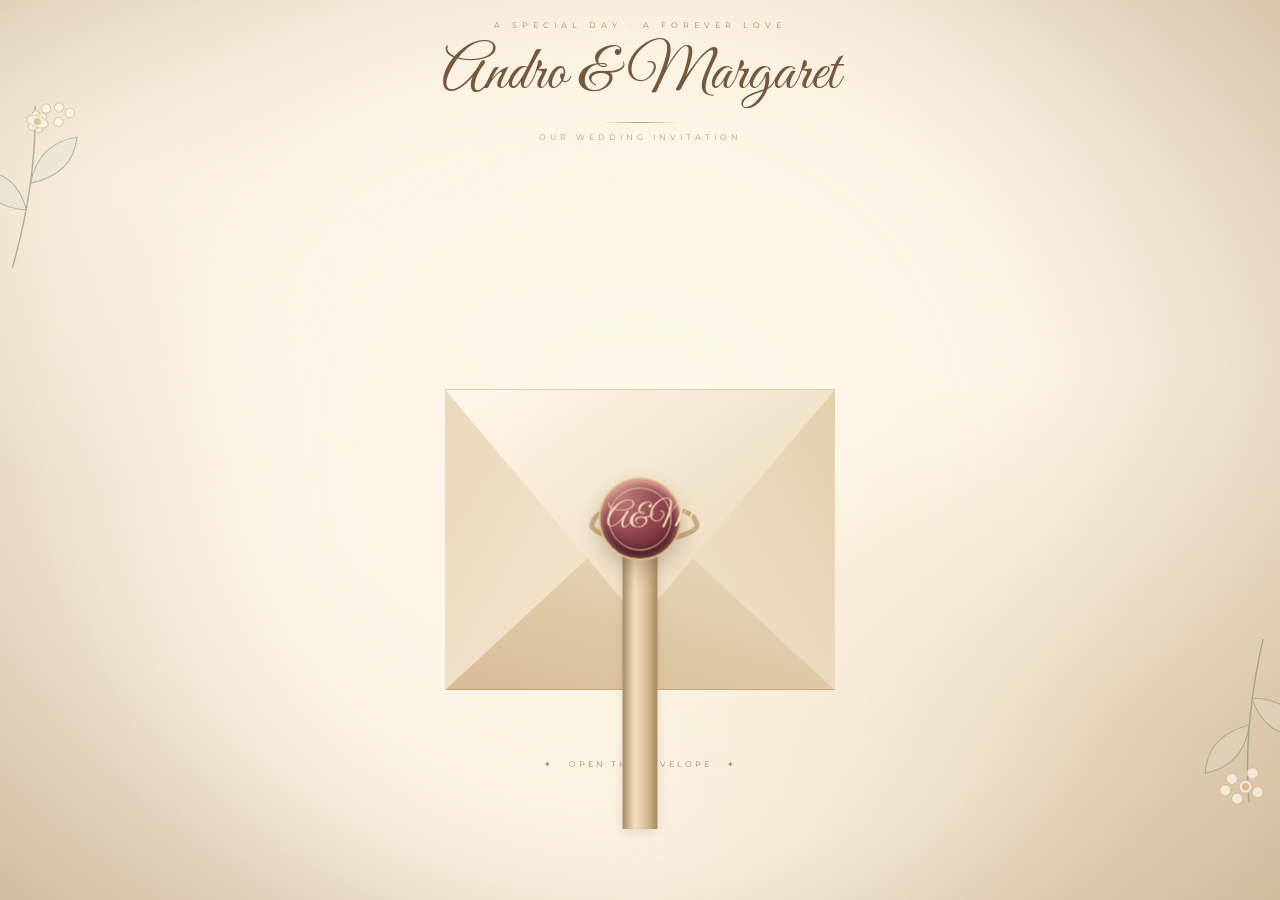
==== commit 98cd55af: "Update index.html" ====
--- a/index.html
+++ b/index.html
@@ -3,299 +3,623 @@
 <html lang="en">
 <head>
 <meta charset="UTF-8">
-<meta name="viewport" content="width=device-width, initial-scale=1.0, viewport-fit=cover">
-<meta name="theme-color" content="#eee1ce">
-
-<title>Andro & Margaret | Wedding</title>
-
-<link href="https://fonts.googleapis.com/css2?family=Great+Vibes&family=Cormorant+Garamond:wght@400;500;600&family=Montserrat:wght@300;400;500&display=swap" rel="stylesheet">
+<meta name="viewport" content="width=device-width,initial-scale=1,viewport-fit=cover">
+<meta name="theme-color" content="#f5eee3">
+<title>Andro & Margaret | Forever Begins</title>
+
+<link rel="preconnect" href="https://fonts.googleapis.com">
+<link href="https://fonts.googleapis.com/css2?family=Great+Vibes&family=Cormorant+Garamond:wght@300;400;500;600;700&family=Montserrat:wght@300;400;500&display=swap" rel="stylesheet">
 
 <style>
-* {
-  box-sizing: border-box;
-}
-
-html, body {
-  margin: 0;
-  width: 100%;
-  height: 100%;
-  overflow: hidden;
-}
-
-body {
-  background:
-    radial-gradient(ellipse at center, #f9f1e5, #d6c1a3);
-  font-family: Montserrat, sans-serif;
-}
-
-.scene {
-  height: 100dvh;
-  width: 100%;
-  display: flex;
-  justify-content: center;
-  align-items: center;
-  overflow: hidden;
-  perspective: 1600px;
-  position: relative;
-}
-
-/* Main original artwork */
-
-.invitation {
-  width: min(100vw, 66.67dvh);
-  height: min(150vw, 100dvh);
-  aspect-ratio: 2 / 3;
-  position: relative;
-  overflow: hidden;
-  background: #f7eddd;
-  box-shadow: 0 20px 55px #59442c44;
-}
-
-.original {
-  width: 100%;
-  height: 100%;
-  position: absolute;
-  inset: 0;
-  object-fit: cover;
-  display: block;
-}
-
-/* Opening paper */
-
-.paper {
-  position: absolute;
-  z-index: 5;
-
-  left: 9%;
-  right: 9%;
-  top: 5%;
-  height: 65%;
-
-  transform-origin: top center;
-  transform-style: preserve-3d;
-
-  background:
-    linear-gradient(
-      145deg,
-      #fffaf0,
-      #f3e6d1 65%,
-      #e6d2b1
-    );
-
-  border: 1px solid #c5a576;
-
-  box-shadow:
-    inset 0 0 0 7px #fff8eb,
-    inset 0 0 0 8px #d2b88c,
-    0 10px 25px #72533330;
-
-  transition:
-    transform 1.7s cubic-bezier(.2,.75,.2,1),
-    opacity .8s;
-}
-
-.paper::before {
-  content: "";
-  position: absolute;
-  inset: 15px;
-  border: 1px solid #c6ac7f;
-}
-
-.paper-content {
-  position: absolute;
-  inset: 0;
-
-  display: flex;
-  flex-direction: column;
-  align-items: center;
-  justify-content: center;
-
-  text-align: center;
-  color: #765638;
-}
-
-.small-title {
-  font-size: 9px;
-  letter-spacing: 4px;
-}
-
-.paper-title {
-  font: clamp(42px, 10vw, 65px) 'Great Vibes', cursive;
-  margin: 15px 0;
-}
-
-.divider {
-  width: 90px;
-  height: 1px;
-  background: linear-gradient(
-    90deg,
-    transparent,
-    #bd9c68,
-    transparent
-  );
-}
-
-.paper-subtitle {
-  font: italic 18px 'Cormorant Garamond', serif;
-  margin-top: 15px;
+:root{
+ --cream:#f8f2e8;
+ --paper:#fffaf1;
+ --gold:#b99a6c;
+ --gold2:#dfc99e;
+ --brown:#614936;
+ --wine:#823e4a;
+ --green:#7e8871;
+}
+
+*{box-sizing:border-box}
+
+html,body{
+ margin:0;
+ width:100%;
+ height:100%;
+ overflow:hidden;
+}
+
+body{
+ font-family:Montserrat,sans-serif;
+ background:
+ radial-gradient(ellipse at 50% 45%,#fffaf1 0%,#eee1cf 65%,#d1bda1 100%);
+ color:var(--brown);
+}
+
+.scene{
+ width:100%;
+ height:100vh;
+ height:100dvh;
+ position:relative;
+ overflow:hidden;
+ display:flex;
+ justify-content:center;
+ align-items:center;
+ perspective:1600px;
+ isolation:isolate;
+}
+
+/* Background atmosphere */
+
+.light{
+ position:absolute;
+ width:75vw;
+ height:75vw;
+ border-radius:50%;
+ background:#fff8e9;
+ filter:blur(75px);
+ opacity:.75;
+ z-index:-1;
+}
+
+.glow{
+ position:absolute;
+ inset:0;
+ background:
+ radial-gradient(ellipse at 10% 20%,#fff8e9a0,transparent 30%),
+ radial-gradient(ellipse at 90% 80%,#d3b68b55,transparent 35%);
+ pointer-events:none;
+}
+
+/* Floating floral details */
+
+.flower{
+ position:absolute;
+ width:140px;
+ height:180px;
+ opacity:.65;
+ pointer-events:none;
+ z-index:0;
+}
+
+.flower.left{
+ left:-24px;
+ top:10%;
+ transform:rotate(-12deg);
+}
+
+.flower.right{
+ right:-24px;
+ bottom:9%;
+ transform:rotate(165deg);
+}
+
+.flower svg{
+ width:100%;
+ height:100%;
+ overflow:visible;
+}
+
+.floating{
+ animation:float 7s ease-in-out infinite;
+}
+
+@keyframes float{
+ 0%,100%{transform:translateY(0) rotate(-3deg)}
+ 50%{transform:translateY(-13px) rotate(3deg)}
+}
+
+/* Heading */
+
+.heading{
+ position:absolute;
+ top:max(20px,env(safe-area-inset-top));
+ width:100%;
+ text-align:center;
+ z-index:2;
+ transition:.9s;
+}
+
+.heading .eyebrow{
+ font-size:8px;
+ letter-spacing:5px;
+ color:#a68b62;
+}
+
+.heading h1{
+ font:clamp(38px,9vw,62px) 'Great Vibes',cursive;
+ font-weight:400;
+ color:#76583d;
+ margin:5px 0;
+}
+
+.heading .subtitle{
+ font-size:8px;
+ letter-spacing:4px;
+ color:#b49a71;
+}
+
+.heading .rule{
+ width:80px;
+ height:1px;
+ margin:9px auto;
+ background:linear-gradient(90deg,transparent,var(--gold),transparent);
+}
+
+/* Stage */
+
+.stage{
+ width:min(86vw,390px);
+ height:min(500px,65dvh);
+ min-height:350px;
+ position:relative;
+ transform-style:preserve-3d;
+ margin-top:42px;
+}
+
+/* Invitation */
+
+.letter{
+ position:absolute;
+ left:5%;
+ width:90%;
+ height:94%;
+ bottom:2%;
+ z-index:1;
+
+ background:
+ linear-gradient(145deg,#fffdf7,#f3e7d4);
+
+ border:1px solid #c9ad80;
+
+ box-shadow:
+ 0 12px 35px #5b40221c,
+ inset 0 0 0 6px #fff9ed,
+ inset 0 0 0 7px #d7c29d;
+
+ opacity:0;
+ visibility:hidden;
+ transform:translateY(20%) scale(.94);
+
+ transition:
+ transform 1.5s cubic-bezier(.16,1,.3,1),
+ opacity .8s,
+ visibility .8s;
+}
+
+.letter:before{
+ content:"";
+ position:absolute;
+ inset:14px;
+ border:1px solid #d3bd95;
+ pointer-events:none;
+}
+
+.letter-content{
+ height:100%;
+ position:relative;
+ z-index:2;
+ padding:22px 15px;
+ display:flex;
+ flex-direction:column;
+ align-items:center;
+ justify-content:center;
+ text-align:center;
+}
+
+.letter-label{
+ font-size:8px;
+ letter-spacing:4px;
+ color:#a48a60;
+ margin-bottom:12px;
+}
+
+.monogram{
+ font:42px 'Great Vibes',cursive;
+ color:#ae8c59;
+ line-height:1;
+}
+
+.intro{
+ font:11px 'Cormorant Garamond',serif;
+ letter-spacing:2px;
+ color:#806b52;
+ margin:13px 0 8px;
+ text-transform:uppercase;
+}
+
+.names{
+ display:flex;
+ flex-direction:column;
+ align-items:center;
+ line-height:.9;
+}
+
+.name{
+ font:clamp(48px,12vw,65px) 'Great Vibes',cursive;
+ color:#63452f;
+ white-space:nowrap;
+}
+
+.and{
+ font:italic 23px 'Cormorant Garamond',serif;
+ color:#b39769;
+ margin:7px 0;
+}
+
+.ornament{
+ display:flex;
+ align-items:center;
+ justify-content:center;
+ gap:12px;
+ margin:13px 0 7px;
+ color:#b99a6c;
+}
+
+.ornament:before,
+.ornament:after{
+ content:"";
+ width:38px;
+ height:1px;
+ background:#c5aa7e;
+}
+
+.ornament span{font-size:13px}
+
+.date{
+ font:26px 'Cormorant Garamond',serif;
+ letter-spacing:4px;
+ color:#9b7950;
+}
+
+.date-label{
+ font-size:8px;
+ letter-spacing:3px;
+ color:#9b8666;
+ margin-top:3px;
+}
+
+.photo{
+ width:62%;
+ height:clamp(90px,15dvh,125px);
+ padding:5px;
+ border:1px solid #c6a779;
+ background:white;
+ margin:12px auto 5px;
+ box-shadow:0 5px 15px #4c38201b;
+ opacity:0;
+ transform:translateY(20px);
+ transition:1s 1.1s;
+}
+
+.photo img{
+ width:100%;
+ height:100%;
+ object-fit:cover;
+ object-position:center 35%;
+ display:block;
+}
+
+.photo-placeholder{
+ width:100%;
+ height:100%;
+ display:grid;
+ place-items:center;
+ background:linear-gradient(140deg,#eee1cf,#fffaf1);
+ font:italic 16px 'Cormorant Garamond',serif;
+ color:#a68a62;
+}
+
+.bottom-message{
+ font:italic 15px 'Cormorant Garamond',serif;
+ color:#806a50;
+ margin:5px 0;
+}
+
+.signature{
+ font:25px 'Great Vibes',cursive;
+ color:#a28559;
+}
+
+/* Envelope */
+
+.envelope{
+ position:absolute;
+ bottom:7%;
+ left:0;
+ width:100%;
+ height:59%;
+ z-index:5;
+ transform-style:preserve-3d;
+ transition:transform 1.5s cubic-bezier(.2,.8,.2,1);
+}
+
+.envelope-back{
+ position:absolute;
+ inset:0;
+ background:
+ linear-gradient(140deg,#f7ecd9,#e3ceb0);
+ border:1px solid #c6a779;
+ box-shadow:
+ inset 0 0 0 5px #f8eedf,
+ inset 0 0 0 6px #d4bb91;
+}
+
+.envelope-back:after{
+ content:"";
+ position:absolute;
+ inset:12px;
+ border:1px solid #c7ac80;
+ opacity:.65;
+}
+
+/* Side folds */
+
+.fold-left{
+ position:absolute;
+ inset:0;
+ background:linear-gradient(120deg,#ead8bb,#f9efdf);
+ clip-path:polygon(0 0,54% 52%,0 100%);
+}
+
+.fold-right{
+ position:absolute;
+ inset:0;
+ background:linear-gradient(240deg,#e4cfad,#faf1e3);
+ clip-path:polygon(100% 0,46% 52%,100% 100%);
+}
+
+.fold-bottom{
+ position:absolute;
+ inset:0;
+ background:linear-gradient(15deg,#d7bd96,#f5e8d4);
+ clip-path:polygon(0 100%,50% 40%,100% 100%);
+ border-bottom:1px solid #c4a779;
+}
+
+/* Top envelope flap */
+
+.flap{
+ position:absolute;
+ top:0;
+ left:0;
+ width:100%;
+ height:77%;
+ transform-origin:top center;
+ transform-style:preserve-3d;
+ transition:transform 1.35s cubic-bezier(.2,.8,.2,1);
+ z-index:6;
+}
+
+.flap-front,.flap-back{
+ position:absolute;
+ inset:0;
+ clip-path:polygon(0 0,100% 0,50% 100%);
+ backface-visibility:hidden;
+}
+
+.flap-front{
+ background:linear-gradient(145deg,#fff8eb,#e7d4b5);
+ filter:drop-shadow(0 3px 4px #6c4c2d22);
+}
+
+.flap-back{
+ background:linear-gradient(145deg,#f5e6cf,#d6bc93);
+ transform:rotateX(180deg);
+}
+
+/* Silk ribbon */
+
+.ribbon{
+ position:absolute;
+ z-index:7;
+ left:50%;
+ top:36%;
+ width:35px;
+ height:110%;
+ transform:translateX(-50%);
+ background:linear-gradient(90deg,#a98860,#f0dfc1 35%,#d6bc93 70%,#a98961);
+ box-shadow:0 3px 9px #77542d25;
+ transition:transform 1s,opacity .7s;
+}
+
+.ribbon:before{
+ content:"";
+ position:absolute;
+ top:8px;
+ left:-31px;
+ width:60px;
+ height:28px;
+ border:5px solid #c9ad82;
+ border-radius:70% 20% 70% 20%;
+ transform:rotate(20deg);
+}
+
+.ribbon:after{
+ content:"";
+ position:absolute;
+ top:8px;
+ left:5px;
+ width:60px;
+ height:28px;
+ border:5px solid #c9ad82;
+ border-radius:20% 70% 20% 70%;
+ transform:rotate(-20deg);
 }
 
 /* Wax seal */
 
-.seal {
-  width: 76px;
-  height: 76px;
-  position: absolute;
-  left: 50%;
-  bottom: 13%;
-
-  transform: translateX(-50%);
-
-  display: grid;
-  place-items: center;
-
-  border-radius: 50%;
-  border: 2px solid #d8b781;
-
-  background:
-    radial-gradient(
-      circle at 30% 25%,
-      #c27c78,
-      #853d48 55%,
-      #511e29
-    );
-
-  color: #f7e6c7;
-  font: 30px 'Great Vibes', cursive;
-
-  box-shadow:
-    inset 0 3px 8px #f2c3a6,
-    inset 0 -7px 10px #461b24,
-    0 8px 18px #63432655;
-
-  cursor: pointer;
-  z-index: 8;
-
-  transition: .7s;
-}
-
-.seal::after {
-  content: "";
-  position: absolute;
-  inset: 7px;
-  border: 1px solid #e6cda0;
-  border-radius: 50%;
-}
-
-.seal span {
-  position: relative;
-  z-index: 1;
-}
-
-/* Opening instruction */
-
-.instruction {
-  position: absolute;
-  bottom: 7%;
-  width: 100%;
-  text-align: center;
-
-  font-size: 8px;
-  letter-spacing: 3px;
-  color: #92764e;
-
-  animation: pulse 2s infinite;
-}
-
-@keyframes pulse {
-  50% {
-    opacity: .4;
-  }
-}
-
-/* Open animation */
-
-.invitation.open .paper {
-  transform: rotateX(-155deg);
-  opacity: 0;
-  pointer-events: none;
-}
-
-.invitation.open .seal {
-  opacity: 0;
-  transform: translateX(-50%) scale(.2);
-  pointer-events: none;
-}
-
-.invitation.open .instruction {
-  opacity: 0;
-}
-
-/* Close button */
-
-.close {
-  position: absolute;
-  z-index: 10;
-
-  bottom: 18px;
-  left: 50%;
-
-  transform: translateX(-50%);
-
-  padding: 12px 25px;
-
-  border: 1px solid #b99a69;
-  border-radius: 30px;
-
-  background: #fff8eb;
-  color: #765638;
-
-  font-size: 8px;
-  letter-spacing: 3px;
-
-  white-space: nowrap;
-
-  opacity: 0;
-  pointer-events: none;
-  transition: .5s;
-  cursor: pointer;
-}
-
-.invitation.open .close {
-  opacity: 1;
-  pointer-events: auto;
-}
-
-/* Mobile */
-
-@media (max-height: 650px) {
-  .paper {
-    height: 62%;
-  }
-
-  .seal {
-    width: 62px;
-    height: 62px;
-    font-size: 25px;
-  }
-
-  .paper-title {
-    font-size: 40px;
-  }
-}
-
-@media (min-width: 700px) {
-  .invitation {
-    height: 94dvh;
-    width: auto;
-  }
-}
-
-@media (prefers-reduced-motion: reduce) {
-  *, *::before, *::after {
-    animation-duration: .01ms !important;
-    transition-duration: .01ms !important;
-  }
+.seal{
+ position:absolute;
+ left:50%;
+ top:43%;
+ z-index:9;
+ transform:translate(-50%,-50%);
+ width:83px;
+ height:83px;
+ border-radius:50%;
+ border:2px solid #e0bd85;
+
+ background:
+ radial-gradient(circle at 28% 22%,#bd7778,#873d49 55%,#501d29);
+
+ box-shadow:
+ inset 0 3px 8px #f4b9a9,
+ inset 0 -8px 12px #461a24,
+ 0 9px 20px #55351d44;
+
+ color:#f6dfbb;
+ font:32px 'Great Vibes',cursive;
+ display:grid;
+ place-items:center;
+ cursor:pointer;
+ transition:.8s;
+ animation:sealGlow 3s infinite;
+}
+
+.seal:before{
+ content:"";
+ position:absolute;
+ inset:8px;
+ border:1px solid #e4c99d;
+ border-radius:50%;
+}
+
+.seal span{position:relative;z-index:1}
+
+@keyframes sealGlow{
+ 50%{box-shadow:0 0 28px #b58b5444,inset 0 3px 8px #f4b9a9,0 9px 20px #55351d44}
+}
+
+/* Opening */
+
+.stage.open .heading{
+ opacity:0;
+ transform:translateY(-20px);
+}
+
+.stage.open .flap{
+ transform:rotateX(180deg);
+ z-index:3;
+}
+
+.stage.open .seal{
+ opacity:0;
+ transform:translate(-50%,-50%) scale(.1) rotate(45deg);
+ pointer-events:none;
+}
+
+.stage.open .ribbon{
+ transform:translateX(-50%) translateY(-150%);
+ opacity:0;
+}
+
+.stage.open .letter{
+ visibility:visible;
+ opacity:1;
+ z-index:8;
+ transform:translateY(-7%) scale(1);
+}
+
+.stage.open .photo{
+ opacity:1;
+ transform:translateY(0);
+}
+
+.stage.open .envelope{
+ transform:translateY(58%);
+}
+
+/* Petals */
+
+.petal{
+ position:fixed;
+ top:-25px;
+ width:10px;
+ height:15px;
+ border-radius:80% 0 80% 0;
+ background:linear-gradient(140deg,#fffdf5,#d8c4a4);
+ z-index:15;
+ pointer-events:none;
+ animation:fall linear forwards;
+}
+
+@keyframes fall{
+ to{
+ transform:translate(var(--move),110vh) rotate(700deg);
+ opacity:0;
+ }
+}
+
+/* Controls */
+
+.hint{
+ position:absolute;
+ bottom:-43px;
+ width:100%;
+ text-align:center;
+ font-size:8px;
+ letter-spacing:3px;
+ color:#a58a60;
+ animation:pulse 2s infinite;
+}
+
+.close{
+ position:absolute;
+ left:50%;
+ bottom:-50px;
+ transform:translateX(-50%);
+ padding:11px 24px;
+ border-radius:40px;
+ border:1px solid #c2a375;
+ background:#fffaf0;
+ color:#74573a;
+ font-size:8px;
+ letter-spacing:3px;
+ white-space:nowrap;
+ opacity:0;
+ pointer-events:none;
+ cursor:pointer;
+ transition:.5s;
+}
+
+.stage.open .close{
+ opacity:1;
+ pointer-events:auto;
+}
+
+/* Responsive */
+
+@media(max-height:690px){
+ .heading{top:7px}
+ .heading h1{font-size:39px;margin:2px}
+ .heading .rule{margin:5px auto}
+ .stage{height:62dvh;min-height:320px;margin-top:34px}
+ .letter-content{padding:12px}
+ .name{font-size:43px}
+ .photo{height:78px;margin:6px auto}
+ .date{font-size:22px}
+ .seal{width:69px;height:69px}
+ .ribbon{width:27px}
+}
+
+@media(max-width:370px){
+ .stage{width:90vw}
+ .name{font-size:42px}
+ .letter-content{padding:10px}
+ .photo{width:58%}
+}
+
+@media(min-width:700px){
+ .stage{width:390px;height:510px}
+}
+
+@media(prefers-reduced-motion:reduce){
+ *,*:before,*:after{
+  animation-duration:.01ms!important;
+  transition-duration:.01ms!important;
+ }
 }
 </style>
 </head>
@@ -304,77 +628,186 @@
 
 <main class="scene">
 
-  <section class="invitation" id="invitation">
-
-    <!-- YOUR ORIGINAL DESIGN IMAGE -->
-    <img
-      class="original"
-      src="wedding-invitation.png"
-      alt="Andro and Margaret wedding invitation"
-    >
-
-    <!-- OPENING COVER -->
-    <div class="paper" id="paper">
-
-      <div class="paper-content">
-
-        <div class="small-title">
-          A CELEBRATION OF LOVE
-        </div>
-
-        <div class="paper-title">
-          Our Forever
-        </div>
-
-        <div class="divider"></div>
-
-        <div class="paper-subtitle">
-          A beautiful beginning
-        </div>
-
-      </div>
-
-      <button class="seal" id="seal">
-        <span>A &amp; M</span>
-      </button>
-
-      <div class="instruction">
-        ✦ &nbsp; OPEN YOUR INVITATION &nbsp; ✦
-      </div>
-
-    </div>
-
-    <button class="close" id="close">
-      CLOSE INVITATION
-    </button>
-
-  </section>
-
+<div class="light"></div>
+<div class="glow"></div>
+
+<!-- Floral decoration -->
+<div class="flower left floating">
+<svg viewBox="0 0 150 180" fill="none">
+<path d="M20 175 Q65 90 80 10" stroke="#829079" stroke-width="1.5"/>
+<path d="M48 117 Q5 105 8 67 Q45 73 48 117Z" stroke="#829079" fill="#dfe1cf" fill-opacity=".45"/>
+<path d="M58 90 Q105 90 117 52 Q75 50 58 90Z" stroke="#829079" fill="#dfe1cf" fill-opacity=".45"/>
+<g fill="#fffaf1" stroke="#c9b38d">
+<ellipse cx="79" cy="27" rx="6" ry="12"/>
+<ellipse cx="79" cy="27" rx="6" ry="12" transform="rotate(60 79 27)"/>
+<ellipse cx="79" cy="27" rx="6" ry="12" transform="rotate(120 79 27)"/>
+<ellipse cx="79" cy="27" rx="6" ry="12" transform="rotate(180 79 27)"/>
+<ellipse cx="79" cy="27" rx="6" ry="12" transform="rotate(240 79 27)"/>
+<ellipse cx="79" cy="27" rx="6" ry="12" transform="rotate(300 79 27)"/>
+</g>
+<circle cx="79" cy="27" r="4" fill="#d5b67d"/>
+<g fill="#fffaf1" stroke="#c9b38d">
+<circle cx="105" cy="17" r="5"/>
+<circle cx="115" cy="25" r="5"/>
+<circle cx="101" cy="32" r="5"/>
+<circle cx="91" cy="15" r="5"/>
+</g>
+</svg>
+</div>
+
+<div class="flower right floating">
+<svg viewBox="0 0 150 180" fill="none">
+<path d="M20 175 Q65 90 80 10" stroke="#829079" stroke-width="1.5"/>
+<path d="M48 117 Q5 105 8 67 Q45 73 48 117Z" stroke="#829079" fill="#dfe1cf" fill-opacity=".45"/>
+<path d="M58 90 Q105 90 117 52 Q75 50 58 90Z" stroke="#829079" fill="#dfe1cf" fill-opacity=".45"/>
+<g fill="#fffaf1" stroke="#c9b38d">
+<circle cx="79" cy="27" r="7"/>
+<circle cx="91" cy="17" r="6"/>
+<circle cx="101" cy="29" r="6"/>
+<circle cx="91" cy="39" r="6"/>
+<circle cx="68" cy="18" r="6"/>
+<circle cx="68" cy="39" r="6"/>
+</g>
+<circle cx="79" cy="27" r="4" fill="#d5b67d"/>
+</svg>
+</div>
+
+<header class="heading">
+ <div class="eyebrow">A SPECIAL DAY · A FOREVER LOVE</div>
+ <h1>Andro &amp; Margaret</h1>
+ <div class="rule"></div>
+ <div class="subtitle">OUR WEDDING INVITATION</div>
+</header>
+
+<section class="stage" id="stage">
+
+<!-- Invitation card -->
+<article class="letter">
+ <div class="letter-content">
+
+  <div class="letter-label">TOGETHER WITH OUR FAMILIES</div>
+
+  <div class="monogram">A &amp; M</div>
+
+  <p class="intro">
+   Request the pleasure of your company
+   <br>as we celebrate the wedding of
+  </p>
+
+  <div class="names">
+   <div class="name">Andro</div>
+   <div class="and">&amp;</div>
+   <div class="name">Margaret</div>
+  </div>
+
+  <div class="ornament"><span>✧</span></div>
+
+  <div class="date">01 · 05 · 2027</div>
+  <div class="date-label">SATURDAY · MAY 2027</div>
+
+  <div class="photo">
+   <img src="couple.jpg"
+        alt="Andro and Margaret"
+        onerror="this.style.display='none';this.nextElementSibling.style.display='grid'">
+   <div class="photo-placeholder" style="display:none">
+    A beautiful beginning
+   </div>
+  </div>
+
+  <div class="bottom-message">
+   Two hearts · One beautiful forever
+  </div>
+
+  <div class="signature">With love, Andro &amp; Margaret</div>
+
+ </div>
+</article>
+
+<!-- Envelope -->
+<div class="envelope">
+
+ <div class="envelope-back"></div>
+ <div class="fold-left"></div>
+ <div class="fold-right"></div>
+ <div class="fold-bottom"></div>
+
+ <div class="flap">
+  <div class="flap-front"></div>
+  <div class="flap-back"></div>
+ </div>
+
+ <div class="ribbon"></div>
+
+ <button class="seal" id="seal">
+  <span>A&amp;M</span>
+ </button>
+
+</div>
+
+<div class="hint" id="hint">
+ ✦ &nbsp; OPEN THE ENVELOPE &nbsp; ✦
+</div>
+
+<button class="close" id="close">
+ CLOSE INVITATION ✧
+</button>
+
+</section>
 </main>
 
 <script>
-const invitation =
-  document.getElementById("invitation");
-
-const seal =
-  document.getElementById("seal");
-
-const close =
-  document.getElementById("close");
-
-seal.addEventListener("click", () => {
-  invitation.classList.add("open");
+const stage = document.getElementById("stage");
+const seal = document.getElementById("seal");
+const close = document.getElementById("close");
+const hint = document.getElementById("hint");
+
+let opened = false;
+
+function makePetals(){
+ for(let i=0;i<24;i++){
+  setTimeout(()=>{
+   const p=document.createElement("div");
+   p.className="petal";
+   p.style.left=Math.random()*100+"vw";
+   p.style.setProperty("--move",(Math.random()*150-75)+"px");
+   p.style.animationDuration=(6+Math.random()*5)+"s";
+   document.body.appendChild(p);
+   setTimeout(()=>p.remove(),12000);
+  },i*90);
+ }
+}
+
+function openInvitation(){
+ if(opened)return;
+ opened=true;
+ stage.classList.add("open");
+ hint.style.opacity="0";
+ makePetals();
+}
+
+function closeInvitation(){
+ opened=false;
+ stage.classList.remove("open");
+ hint.style.opacity="1";
+}
+
+seal.addEventListener("click",openInvitation);
+close.addEventListener("click",closeInvitation);
+
+document.addEventListener("keydown",e=>{
+ if(e.key==="Escape")closeInvitation();
 });
 
-close.addEventListener("click", () => {
-  invitation.classList.remove("open");
-});
-
-document.addEventListener("keydown", e => {
-  if (e.key === "Escape") {
-    invitation.classList.remove("open");
-  }
-});
+setInterval(()=>{
+ if(document.hidden || opened)return;
+ const p=document.createElement("div");
+ p.className="petal";
+ p.style.left=Math.random()*100+"vw";
+ p.style.setProperty("--move",(Math.random()*100-50)+"px");
+ p.style.animationDuration="10s";
+ document.body.appendChild(p);
+ setTimeout(()=>p.remove(),11000);
+},3000);
 </script>
 
 </body>
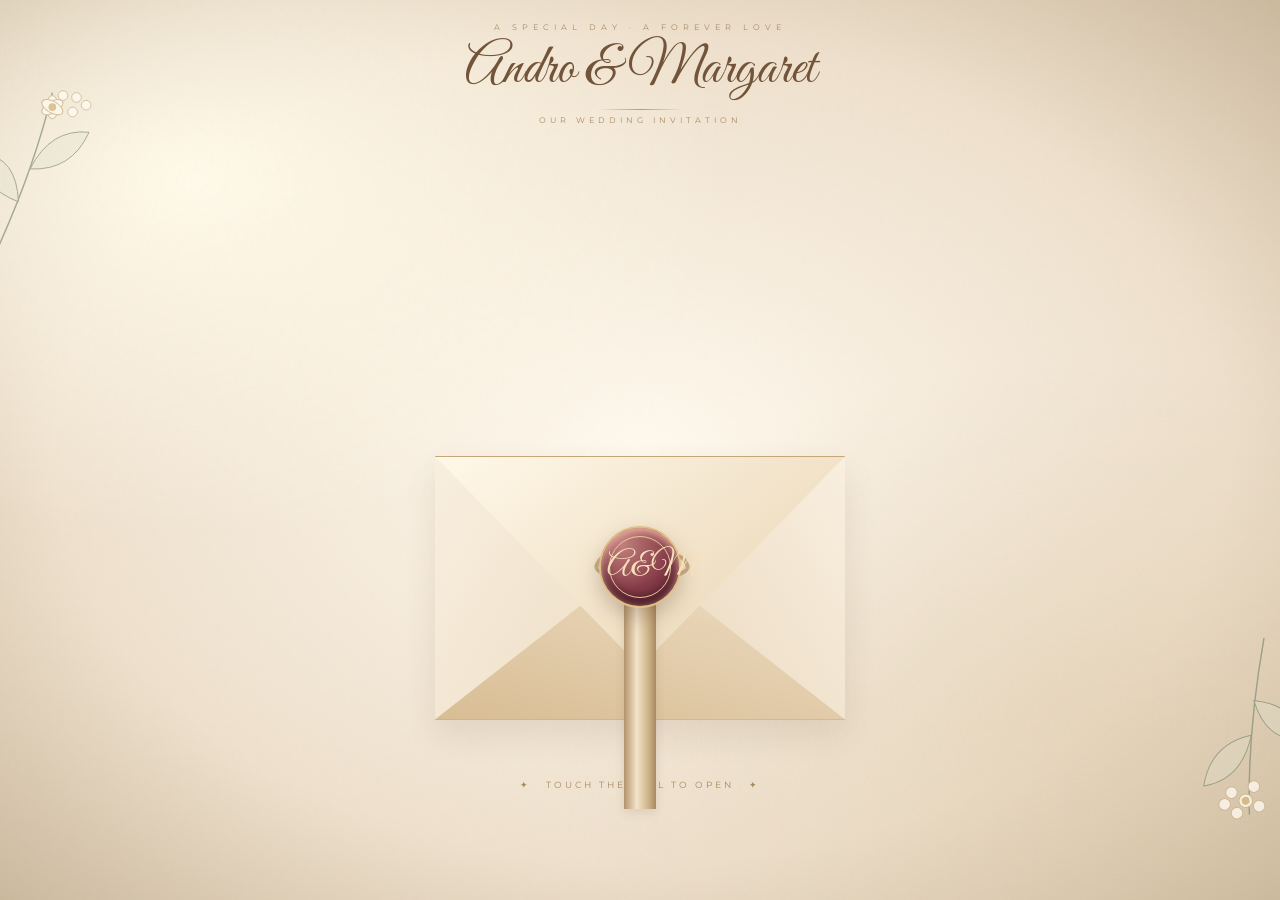
==== commit 908233cb: "Update index.html" ====
--- a/index.html
+++ b/index.html
@@ -3,811 +3,915 @@
 <html lang="en">
 <head>
 <meta charset="UTF-8">
-<meta name="viewport" content="width=device-width,initial-scale=1,viewport-fit=cover">
-<meta name="theme-color" content="#f5eee3">
-<title>Andro & Margaret | Forever Begins</title>
+<meta name="viewport" content="width=device-width, initial-scale=1, viewport-fit=cover">
+<meta name="theme-color" content="#f4eadb">
+<title>Andro & Margaret | Wedding Invitation</title>
 
 <link rel="preconnect" href="https://fonts.googleapis.com">
-<link href="https://fonts.googleapis.com/css2?family=Great+Vibes&family=Cormorant+Garamond:wght@300;400;500;600;700&family=Montserrat:wght@300;400;500&display=swap" rel="stylesheet">
+<link href="https://fonts.googleapis.com/css2?family=Great+Vibes&family=Cormorant+Garamond:wght@300;400;500;600&family=Montserrat:wght@300;400;500&display=swap" rel="stylesheet">
 
 <style>
-:root{
- --cream:#f8f2e8;
- --paper:#fffaf1;
- --gold:#b99a6c;
- --gold2:#dfc99e;
- --brown:#614936;
- --wine:#823e4a;
- --green:#7e8871;
-}
-
-*{box-sizing:border-box}
-
-html,body{
- margin:0;
- width:100%;
- height:100%;
- overflow:hidden;
-}
-
-body{
- font-family:Montserrat,sans-serif;
- background:
- radial-gradient(ellipse at 50% 45%,#fffaf1 0%,#eee1cf 65%,#d1bda1 100%);
- color:var(--brown);
-}
-
-.scene{
- width:100%;
- height:100vh;
- height:100dvh;
- position:relative;
- overflow:hidden;
- display:flex;
- justify-content:center;
- align-items:center;
- perspective:1600px;
- isolation:isolate;
-}
-
-/* Background atmosphere */
-
-.light{
- position:absolute;
- width:75vw;
- height:75vw;
- border-radius:50%;
- background:#fff8e9;
- filter:blur(75px);
- opacity:.75;
- z-index:-1;
-}
-
-.glow{
- position:absolute;
- inset:0;
- background:
- radial-gradient(ellipse at 10% 20%,#fff8e9a0,transparent 30%),
- radial-gradient(ellipse at 90% 80%,#d3b68b55,transparent 35%);
- pointer-events:none;
-}
-
-/* Floating floral details */
-
-.flower{
- position:absolute;
- width:140px;
- height:180px;
- opacity:.65;
- pointer-events:none;
- z-index:0;
-}
-
-.flower.left{
- left:-24px;
- top:10%;
- transform:rotate(-12deg);
-}
-
-.flower.right{
- right:-24px;
- bottom:9%;
- transform:rotate(165deg);
-}
-
-.flower svg{
- width:100%;
- height:100%;
- overflow:visible;
-}
-
-.floating{
- animation:float 7s ease-in-out infinite;
-}
-
-@keyframes float{
- 0%,100%{transform:translateY(0) rotate(-3deg)}
- 50%{transform:translateY(-13px) rotate(3deg)}
-}
-
-/* Heading */
-
-.heading{
- position:absolute;
- top:max(20px,env(safe-area-inset-top));
- width:100%;
- text-align:center;
- z-index:2;
- transition:.9s;
-}
-
-.heading .eyebrow{
- font-size:8px;
- letter-spacing:5px;
- color:#a68b62;
-}
-
-.heading h1{
- font:clamp(38px,9vw,62px) 'Great Vibes',cursive;
- font-weight:400;
- color:#76583d;
- margin:5px 0;
-}
-
-.heading .subtitle{
- font-size:8px;
- letter-spacing:4px;
- color:#b49a71;
-}
-
-.heading .rule{
- width:80px;
- height:1px;
- margin:9px auto;
- background:linear-gradient(90deg,transparent,var(--gold),transparent);
-}
-
-/* Stage */
-
-.stage{
- width:min(86vw,390px);
- height:min(500px,65dvh);
- min-height:350px;
- position:relative;
- transform-style:preserve-3d;
- margin-top:42px;
-}
-
-/* Invitation */
-
-.letter{
- position:absolute;
- left:5%;
- width:90%;
- height:94%;
- bottom:2%;
- z-index:1;
-
- background:
- linear-gradient(145deg,#fffdf7,#f3e7d4);
-
- border:1px solid #c9ad80;
-
- box-shadow:
- 0 12px 35px #5b40221c,
- inset 0 0 0 6px #fff9ed,
- inset 0 0 0 7px #d7c29d;
-
- opacity:0;
- visibility:hidden;
- transform:translateY(20%) scale(.94);
-
- transition:
- transform 1.5s cubic-bezier(.16,1,.3,1),
- opacity .8s,
- visibility .8s;
-}
-
-.letter:before{
- content:"";
- position:absolute;
- inset:14px;
- border:1px solid #d3bd95;
- pointer-events:none;
-}
-
-.letter-content{
- height:100%;
- position:relative;
- z-index:2;
- padding:22px 15px;
- display:flex;
- flex-direction:column;
- align-items:center;
- justify-content:center;
- text-align:center;
-}
-
-.letter-label{
- font-size:8px;
- letter-spacing:4px;
- color:#a48a60;
- margin-bottom:12px;
-}
-
-.monogram{
- font:42px 'Great Vibes',cursive;
- color:#ae8c59;
- line-height:1;
-}
-
-.intro{
- font:11px 'Cormorant Garamond',serif;
- letter-spacing:2px;
- color:#806b52;
- margin:13px 0 8px;
- text-transform:uppercase;
-}
-
-.names{
- display:flex;
- flex-direction:column;
- align-items:center;
- line-height:.9;
-}
-
-.name{
- font:clamp(48px,12vw,65px) 'Great Vibes',cursive;
- color:#63452f;
- white-space:nowrap;
-}
-
-.and{
- font:italic 23px 'Cormorant Garamond',serif;
- color:#b39769;
- margin:7px 0;
-}
-
-.ornament{
- display:flex;
- align-items:center;
- justify-content:center;
- gap:12px;
- margin:13px 0 7px;
- color:#b99a6c;
+:root {
+  --cream: #f7efe3;
+  --paper: #fffaf1;
+  --gold: #b99a6c;
+  --gold-light: #e4d0aa;
+  --brown: #654a35;
+  --wine: #843d49;
+  --green: #87917a;
+}
+
+* {
+  box-sizing: border-box;
+}
+
+html, body {
+  width: 100%;
+  height: 100%;
+  margin: 0;
+  overflow: hidden;
+}
+
+body {
+  font-family: Montserrat, sans-serif;
+  background:
+    radial-gradient(ellipse at center, #fff9ee 0%, #eee0cc 65%, #cbb99e 100%);
+  color: var(--brown);
+}
+
+button {
+  font-family: inherit;
+}
+
+/* BACKGROUND */
+
+.scene {
+  position: relative;
+  width: 100%;
+  height: 100vh;
+  height: 100dvh;
+  overflow: hidden;
+  display: flex;
+  align-items: center;
+  justify-content: center;
+  perspective: 1500px;
+  isolation: isolate;
+}
+
+.glow {
+  position: absolute;
+  inset: 0;
+  pointer-events: none;
+  background:
+    radial-gradient(ellipse at 15% 20%, #fff9e9 0%, transparent 35%),
+    radial-gradient(ellipse at 85% 80%, #d6c09b55 0%, transparent 35%);
+}
+
+.grain {
+  position: absolute;
+  inset: 0;
+  opacity: .12;
+  pointer-events: none;
+  background-image: url("data:image/svg+xml,%3Csvg viewBox='0 0 180 180' xmlns='http://www.w3.org/2000/svg'%3E%3Cfilter id='n'%3E%3CfeTurbulence type='fractalNoise' baseFrequency='.85' numOctaves='3' stitchTiles='stitch'/%3E%3C/filter%3E%3Crect width='100%25' height='100%25' filter='url(%23n)' opacity='.17'/%3E%3C/svg%3E");
+}
+
+/* FLORAL DECORATION */
+
+.flower {
+  position: absolute;
+  width: 145px;
+  height: 190px;
+  opacity: .75;
+  pointer-events: none;
+  z-index: 1;
+  animation: flowerFloat 8s ease-in-out infinite;
+}
+
+.flower.left {
+  left: -25px;
+  top: 9%;
+}
+
+.flower.right {
+  right: -25px;
+  bottom: 8%;
+  transform: rotate(165deg);
+}
+
+@keyframes flowerFloat {
+  0%,100% { translate: 0 0; }
+  50% { translate: 0 -12px; }
+}
+
+/* TOP BRAND */
+
+.brand {
+  position: absolute;
+  top: max(22px, env(safe-area-inset-top));
+  left: 0;
+  width: 100%;
+  text-align: center;
+  z-index: 2;
+  transition: .8s ease;
+}
+
+.brand-small {
+  font-size: 8px;
+  letter-spacing: 5px;
+  color: #a88c63;
+}
+
+.brand-title {
+  font: clamp(36px, 8vw, 55px) 'Great Vibes', cursive;
+  color: #72543a;
+  margin: 3px 0;
+}
+
+.brand-line {
+  width: 85px;
+  height: 1px;
+  margin: 5px auto;
+  background: linear-gradient(90deg, transparent, var(--gold), transparent);
+}
+
+.brand-sub {
+  font-size: 8px;
+  letter-spacing: 4px;
+  color: #a58a62;
+}
+
+.scene.open .brand {
+  opacity: 0;
+  transform: translateY(-25px);
+  pointer-events: none;
+}
+
+/* MAIN STAGE */
+
+.stage {
+  position: relative;
+  width: min(88vw, 410px);
+  height: min(73dvh, 560px);
+  min-height: 390px;
+  margin-top: 35px;
+  transform-style: preserve-3d;
+  perspective: 1500px;
+}
+
+/* INVITATION CARD */
+
+.letter {
+  position: absolute;
+  left: 8%;
+  width: 84%;
+  height: 76%;
+  bottom: 15%;
+
+  z-index: 2;
+
+  background:
+    linear-gradient(145deg, #fffdf8, #f5ead9);
+
+  border: 1px solid #c5a678;
+
+  box-shadow:
+    0 15px 35px #684a2922,
+    inset 0 0 0 6px #fffaf0,
+    inset 0 0 0 7px #d8c29b;
+
+  opacity: 0;
+  visibility: hidden;
+
+  transform: translateY(62%) scale(.96);
+
+  transition:
+    transform 1.6s cubic-bezier(.16,1,.3,1),
+    opacity .8s ease,
+    visibility .8s;
+}
+
+.letter:before {
+  content: "";
+  position: absolute;
+  inset: 13px;
+  border: 1px solid #d1b991;
+  pointer-events: none;
+}
+
+.letter:after {
+  content: "";
+  position: absolute;
+  inset: 19px;
+  border: 1px solid #eadcc5;
+  pointer-events: none;
+}
+
+.letter-content {
+  position: relative;
+  z-index: 1;
+  height: 100%;
+  padding: 20px 12px;
+  display: flex;
+  flex-direction: column;
+  align-items: center;
+  justify-content: center;
+  text-align: center;
+}
+
+.reveal {
+  opacity: 0;
+  transform: translateY(15px);
+  transition:
+    opacity .8s ease,
+    transform .8s cubic-bezier(.2,.8,.2,1);
+}
+
+.scene.open .reveal {
+  opacity: 1;
+  transform: translateY(0);
+}
+
+.scene.open .reveal:nth-child(1) { transition-delay: 1.15s; }
+.scene.open .reveal:nth-child(2) { transition-delay: 1.35s; }
+.scene.open .reveal:nth-child(3) { transition-delay: 1.55s; }
+.scene.open .reveal:nth-child(4) { transition-delay: 1.75s; }
+.scene.open .reveal:nth-child(5) { transition-delay: 1.95s; }
+.scene.open .reveal:nth-child(6) { transition-delay: 2.15s; }
+.scene.open .reveal:nth-child(7) { transition-delay: 2.35s; }
+
+.card-eyebrow {
+  font-size: 8px;
+  letter-spacing: 3px;
+  color: #a48a60;
+}
+
+.monogram {
+  font: 43px 'Great Vibes', cursive;
+  color: #b09261;
+  margin: 10px 0 5px;
+}
+
+.invite-text {
+  font: 14px 'Cormorant Garamond', serif;
+  line-height: 1.4;
+  letter-spacing: 1.6px;
+  color: #8a745a;
+  text-transform: uppercase;
+  margin: 8px 0 14px;
+}
+
+.names {
+  display: flex;
+  flex-direction: column;
+  align-items: center;
+  line-height: .95;
+}
+
+.name {
+  font: clamp(49px, 12vw, 68px) 'Great Vibes', cursive;
+  color: #684a34;
+  white-space: nowrap;
+}
+
+.and {
+  font: italic 23px 'Cormorant Garamond', serif;
+  color: #b99a6c;
+  margin: 5px 0;
+}
+
+.ornament {
+  display: flex;
+  align-items: center;
+  gap: 12px;
+  color: #b99a6c;
+  margin: 15px 0 8px;
 }
 
 .ornament:before,
-.ornament:after{
- content:"";
- width:38px;
- height:1px;
- background:#c5aa7e;
-}
-
-.ornament span{font-size:13px}
-
-.date{
- font:26px 'Cormorant Garamond',serif;
- letter-spacing:4px;
- color:#9b7950;
-}
-
-.date-label{
- font-size:8px;
- letter-spacing:3px;
- color:#9b8666;
- margin-top:3px;
-}
-
-.photo{
- width:62%;
- height:clamp(90px,15dvh,125px);
- padding:5px;
- border:1px solid #c6a779;
- background:white;
- margin:12px auto 5px;
- box-shadow:0 5px 15px #4c38201b;
- opacity:0;
- transform:translateY(20px);
- transition:1s 1.1s;
-}
-
-.photo img{
- width:100%;
- height:100%;
- object-fit:cover;
- object-position:center 35%;
- display:block;
-}
-
-.photo-placeholder{
- width:100%;
- height:100%;
- display:grid;
- place-items:center;
- background:linear-gradient(140deg,#eee1cf,#fffaf1);
- font:italic 16px 'Cormorant Garamond',serif;
- color:#a68a62;
-}
-
-.bottom-message{
- font:italic 15px 'Cormorant Garamond',serif;
- color:#806a50;
- margin:5px 0;
-}
-
-.signature{
- font:25px 'Great Vibes',cursive;
- color:#a28559;
-}
-
-/* Envelope */
-
-.envelope{
- position:absolute;
- bottom:7%;
- left:0;
- width:100%;
- height:59%;
- z-index:5;
- transform-style:preserve-3d;
- transition:transform 1.5s cubic-bezier(.2,.8,.2,1);
-}
-
-.envelope-back{
- position:absolute;
- inset:0;
- background:
- linear-gradient(140deg,#f7ecd9,#e3ceb0);
- border:1px solid #c6a779;
- box-shadow:
- inset 0 0 0 5px #f8eedf,
- inset 0 0 0 6px #d4bb91;
-}
-
-.envelope-back:after{
- content:"";
- position:absolute;
- inset:12px;
- border:1px solid #c7ac80;
- opacity:.65;
-}
-
-/* Side folds */
-
-.fold-left{
- position:absolute;
- inset:0;
- background:linear-gradient(120deg,#ead8bb,#f9efdf);
- clip-path:polygon(0 0,54% 52%,0 100%);
-}
-
-.fold-right{
- position:absolute;
- inset:0;
- background:linear-gradient(240deg,#e4cfad,#faf1e3);
- clip-path:polygon(100% 0,46% 52%,100% 100%);
-}
-
-.fold-bottom{
- position:absolute;
- inset:0;
- background:linear-gradient(15deg,#d7bd96,#f5e8d4);
- clip-path:polygon(0 100%,50% 40%,100% 100%);
- border-bottom:1px solid #c4a779;
-}
-
-/* Top envelope flap */
-
-.flap{
- position:absolute;
- top:0;
- left:0;
- width:100%;
- height:77%;
- transform-origin:top center;
- transform-style:preserve-3d;
- transition:transform 1.35s cubic-bezier(.2,.8,.2,1);
- z-index:6;
-}
-
-.flap-front,.flap-back{
- position:absolute;
- inset:0;
- clip-path:polygon(0 0,100% 0,50% 100%);
- backface-visibility:hidden;
-}
-
-.flap-front{
- background:linear-gradient(145deg,#fff8eb,#e7d4b5);
- filter:drop-shadow(0 3px 4px #6c4c2d22);
-}
-
-.flap-back{
- background:linear-gradient(145deg,#f5e6cf,#d6bc93);
- transform:rotateX(180deg);
-}
-
-/* Silk ribbon */
-
-.ribbon{
- position:absolute;
- z-index:7;
- left:50%;
- top:36%;
- width:35px;
- height:110%;
- transform:translateX(-50%);
- background:linear-gradient(90deg,#a98860,#f0dfc1 35%,#d6bc93 70%,#a98961);
- box-shadow:0 3px 9px #77542d25;
- transition:transform 1s,opacity .7s;
-}
-
-.ribbon:before{
- content:"";
- position:absolute;
- top:8px;
- left:-31px;
- width:60px;
- height:28px;
- border:5px solid #c9ad82;
- border-radius:70% 20% 70% 20%;
- transform:rotate(20deg);
-}
-
-.ribbon:after{
- content:"";
- position:absolute;
- top:8px;
- left:5px;
- width:60px;
- height:28px;
- border:5px solid #c9ad82;
- border-radius:20% 70% 20% 70%;
- transform:rotate(-20deg);
-}
-
-/* Wax seal */
-
-.seal{
- position:absolute;
- left:50%;
- top:43%;
- z-index:9;
- transform:translate(-50%,-50%);
- width:83px;
- height:83px;
- border-radius:50%;
- border:2px solid #e0bd85;
-
- background:
- radial-gradient(circle at 28% 22%,#bd7778,#873d49 55%,#501d29);
-
- box-shadow:
- inset 0 3px 8px #f4b9a9,
- inset 0 -8px 12px #461a24,
- 0 9px 20px #55351d44;
-
- color:#f6dfbb;
- font:32px 'Great Vibes',cursive;
- display:grid;
- place-items:center;
- cursor:pointer;
- transition:.8s;
- animation:sealGlow 3s infinite;
-}
-
-.seal:before{
- content:"";
- position:absolute;
- inset:8px;
- border:1px solid #e4c99d;
- border-radius:50%;
-}
-
-.seal span{position:relative;z-index:1}
-
-@keyframes sealGlow{
- 50%{box-shadow:0 0 28px #b58b5444,inset 0 3px 8px #f4b9a9,0 9px 20px #55351d44}
-}
-
-/* Opening */
-
-.stage.open .heading{
- opacity:0;
- transform:translateY(-20px);
-}
-
-.stage.open .flap{
- transform:rotateX(180deg);
- z-index:3;
-}
-
-.stage.open .seal{
- opacity:0;
- transform:translate(-50%,-50%) scale(.1) rotate(45deg);
- pointer-events:none;
-}
-
-.stage.open .ribbon{
- transform:translateX(-50%) translateY(-150%);
- opacity:0;
-}
-
-.stage.open .letter{
- visibility:visible;
- opacity:1;
- z-index:8;
- transform:translateY(-7%) scale(1);
-}
-
-.stage.open .photo{
- opacity:1;
- transform:translateY(0);
-}
-
-.stage.open .envelope{
- transform:translateY(58%);
-}
-
-/* Petals */
-
-.petal{
- position:fixed;
- top:-25px;
- width:10px;
- height:15px;
- border-radius:80% 0 80% 0;
- background:linear-gradient(140deg,#fffdf5,#d8c4a4);
- z-index:15;
- pointer-events:none;
- animation:fall linear forwards;
-}
-
-@keyframes fall{
- to{
- transform:translate(var(--move),110vh) rotate(700deg);
- opacity:0;
- }
-}
-
-/* Controls */
-
-.hint{
- position:absolute;
- bottom:-43px;
- width:100%;
- text-align:center;
- font-size:8px;
- letter-spacing:3px;
- color:#a58a60;
- animation:pulse 2s infinite;
-}
-
-.close{
- position:absolute;
- left:50%;
- bottom:-50px;
- transform:translateX(-50%);
- padding:11px 24px;
- border-radius:40px;
- border:1px solid #c2a375;
- background:#fffaf0;
- color:#74573a;
- font-size:8px;
- letter-spacing:3px;
- white-space:nowrap;
- opacity:0;
- pointer-events:none;
- cursor:pointer;
- transition:.5s;
-}
-
-.stage.open .close{
- opacity:1;
- pointer-events:auto;
-}
-
-/* Responsive */
-
-@media(max-height:690px){
- .heading{top:7px}
- .heading h1{font-size:39px;margin:2px}
- .heading .rule{margin:5px auto}
- .stage{height:62dvh;min-height:320px;margin-top:34px}
- .letter-content{padding:12px}
- .name{font-size:43px}
- .photo{height:78px;margin:6px auto}
- .date{font-size:22px}
- .seal{width:69px;height:69px}
- .ribbon{width:27px}
-}
-
-@media(max-width:370px){
- .stage{width:90vw}
- .name{font-size:42px}
- .letter-content{padding:10px}
- .photo{width:58%}
-}
-
-@media(min-width:700px){
- .stage{width:390px;height:510px}
-}
-
-@media(prefers-reduced-motion:reduce){
- *,*:before,*:after{
-  animation-duration:.01ms!important;
-  transition-duration:.01ms!important;
- }
+.ornament:after {
+  content: "";
+  width: 38px;
+  height: 1px;
+  background: #c9ae80;
+}
+
+.date {
+  font: 27px 'Cormorant Garamond', serif;
+  letter-spacing: 4px;
+  color: #9b7950;
+}
+
+.date-label {
+  margin-top: 5px;
+  font-size: 8px;
+  letter-spacing: 3px;
+  color: #9e8766;
+}
+
+.card-footer {
+  margin-top: 18px;
+  font: italic 16px 'Cormorant Garamond', serif;
+  color: #917653;
+}
+
+.signature {
+  font: 25px 'Great Vibes', cursive;
+  color: #a28559;
+  margin-top: 8px;
+}
+
+/* ENVELOPE BASE */
+
+.envelope {
+  position: absolute;
+  left: 0;
+  bottom: 5%;
+  width: 100%;
+  height: 47%;
+  z-index: 4;
+  transform-style: preserve-3d;
+  transition: transform 1.4s cubic-bezier(.2,.8,.2,1);
+}
+
+.envelope-back {
+  position: absolute;
+  inset: 0;
+  background: linear-gradient(140deg, #f9efdf, #dfc8a5);
+  border: 1px solid #c7aa7b;
+  box-shadow:
+    inset 0 0 0 5px #f8efdf,
+    inset 0 0 0 6px #d5bd93,
+    0 15px 30px #5c42241c;
+}
+
+/* SIDE FOLDS */
+
+.fold-left,
+.fold-right,
+.fold-bottom {
+  position: absolute;
+  inset: 0;
+  pointer-events: none;
+}
+
+.fold-left {
+  background: linear-gradient(120deg, #f9efdf, #e5d2b4);
+  clip-path: polygon(0 0, 53% 52%, 0 100%);
+  z-index: 5;
+}
+
+.fold-right {
+  background: linear-gradient(240deg, #f9efdf, #dfc9a8);
+  clip-path: polygon(100% 0, 47% 52%, 100% 100%);
+  z-index: 5;
+}
+
+.fold-bottom {
+  background: linear-gradient(15deg, #d8bd94, #f8ecda);
+  clip-path: polygon(0 100%, 50% 39%, 100% 100%);
+  z-index: 6;
+  filter: drop-shadow(0 -2px 3px #74532a20);
+}
+
+/* ENVELOPE FLAP */
+
+.flap {
+  position: absolute;
+  top: 0;
+  left: 0;
+  width: 100%;
+  height: 80%;
+  z-index: 8;
+
+  transform-origin: top center;
+  transform-style: preserve-3d;
+
+  transition:
+    transform 1.35s cubic-bezier(.2,.8,.2,1);
+}
+
+.flap-front,
+.flap-back {
+  position: absolute;
+  inset: 0;
+  clip-path: polygon(0 0, 100% 0, 50% 100%);
+  backface-visibility: hidden;
+}
+
+.flap-front {
+  background: linear-gradient(145deg, #fff8e9, #e7d2b0);
+  border-top: 1px solid #c4a477;
+}
+
+.flap-back {
+  background: linear-gradient(145deg, #f5e5ce, #d3b88d);
+  transform: rotateX(180deg);
+}
+
+/* RIBBON */
+
+.ribbon {
+  position: absolute;
+  z-index: 9;
+  left: 50%;
+  top: 34%;
+  width: 32px;
+  height: 100%;
+  transform: translateX(-50%);
+  background: linear-gradient(
+    90deg,
+    #b2936c,
+    #f3e4ca 40%,
+    #d0b48a 75%,
+    #a78a61
+  );
+  box-shadow: 0 3px 9px #77542d25;
+  transition: transform .9s, opacity .7s;
+}
+
+.ribbon:before,
+.ribbon:after {
+  content: "";
+  position: absolute;
+  top: 5px;
+  width: 47px;
+  height: 23px;
+  border: 4px solid #c9ad82;
+}
+
+.ribbon:before {
+  left: -28px;
+  border-radius: 70% 20% 70% 20%;
+  transform: rotate(20deg);
+}
+
+.ribbon:after {
+  left: 9px;
+  border-radius: 20% 70% 20% 70%;
+  transform: rotate(-20deg);
+}
+
+/* WAX SEAL */
+
+.seal {
+  position: absolute;
+  z-index: 12;
+  left: 50%;
+  top: 42%;
+  transform: translate(-50%, -50%);
+
+  width: 82px;
+  height: 82px;
+  border-radius: 50%;
+  border: 2px solid #dfbd87;
+
+  background:
+    radial-gradient(circle at 28% 22%, #c17e7c, #873d49 55%, #511e29);
+
+  box-shadow:
+    inset 0 3px 8px #f4b9a9,
+    inset 0 -8px 12px #461a24,
+    0 9px 20px #55351d44;
+
+  color: #f6dfbb;
+  font: 33px 'Great Vibes', cursive;
+
+  display: grid;
+  place-items: center;
+  cursor: pointer;
+
+  animation: sealPulse 3s ease-in-out infinite;
+  transition: .8s;
+}
+
+.seal:before {
+  content: "";
+  position: absolute;
+  inset: 8px;
+  border: 1px solid #e4c99d;
+  border-radius: 50%;
+}
+
+.seal span {
+  position: relative;
+  z-index: 1;
+}
+
+@keyframes sealPulse {
+  50% {
+    box-shadow:
+      0 0 25px #b58b5444,
+      inset 0 3px 8px #f4b9a9,
+      0 9px 20px #55351d44;
+  }
+}
+
+/* OPEN STATE */
+
+.scene.open .flap {
+  transform: rotateX(180deg);
+  z-index: 3;
+}
+
+.scene.open .seal {
+  opacity: 0;
+  transform: translate(-50%, -50%) scale(.1) rotate(45deg);
+  pointer-events: none;
+}
+
+.scene.open .ribbon {
+  transform: translateX(-50%) translateY(-130%);
+  opacity: 0;
+}
+
+.scene.open .letter {
+  visibility: visible;
+  opacity: 1;
+  transform: translateY(-3%) scale(1);
+}
+
+/* PETALS */
+
+.petal {
+  position: fixed;
+  top: -25px;
+  width: 10px;
+  height: 15px;
+  border-radius: 80% 0 80% 0;
+  background: linear-gradient(140deg, #fffdf5, #d8c4a4);
+  z-index: 20;
+  pointer-events: none;
+  animation: petalFall linear forwards;
+}
+
+@keyframes petalFall {
+  to {
+    transform: translate(var(--move), 110vh) rotate(700deg);
+    opacity: 0;
+  }
+}
+
+/* OPEN BUTTON */
+
+.hint {
+  position: absolute;
+  width: 100%;
+  bottom: -42px;
+  text-align: center;
+  font-size: 9px;
+  letter-spacing: 3px;
+  color: #a58a60;
+  animation: hintPulse 2s infinite;
+  transition: .4s;
+}
+
+@keyframes hintPulse {
+  50% { opacity: .45; }
+}
+
+.close {
+  position: absolute;
+  z-index: 15;
+  left: 50%;
+  bottom: -48px;
+  transform: translateX(-50%);
+  padding: 11px 23px;
+  border-radius: 40px;
+  border: 1px solid #c2a375;
+  background: #fffaf0;
+  color: #74573a;
+  font-size: 8px;
+  letter-spacing: 3px;
+  white-space: nowrap;
+  opacity: 0;
+  pointer-events: none;
+  cursor: pointer;
+  transition: .5s;
+}
+
+.scene.open .hint {
+  opacity: 0;
+  pointer-events: none;
+}
+
+.scene.open .close {
+  opacity: 1;
+  pointer-events: auto;
+}
+
+/* RESPONSIVE */
+
+@media (max-height: 700px) {
+  .brand {
+    top: 8px;
+  }
+
+  .brand-title {
+    font-size: 38px;
+  }
+
+  .stage {
+    height: 65dvh;
+    min-height: 350px;
+    margin-top: 30px;
+  }
+
+  .letter-content {
+    padding: 12px 9px;
+  }
+
+  .name {
+    font-size: 44px;
+  }
+
+  .monogram {
+    font-size: 34px;
+    margin: 5px 0;
+  }
+
+  .invite-text {
+    font-size: 12px;
+    margin: 5px 0 9px;
+  }
+
+  .date {
+    font-size: 22px;
+  }
+
+  .ornament {
+    margin: 8px 0 5px;
+  }
+
+  .card-footer {
+    margin-top: 9px;
+    font-size: 14px;
+  }
+
+  .signature {
+    font-size: 21px;
+    margin-top: 4px;
+  }
+
+  .seal {
+    width: 70px;
+    height: 70px;
+  }
+}
+
+@media (max-width: 370px) {
+  .stage {
+    width: 90vw;
+  }
+
+  .name {
+    font-size: 43px;
+  }
+
+  .card-eyebrow {
+    font-size: 7px;
+  }
+
+  .invite-text {
+    font-size: 11px;
+  }
+
+  .letter-content {
+    padding: 9px;
+  }
+}
+
+@media (min-width: 700px) {
+  .stage {
+    width: 410px;
+    height: min(560px, 75dvh);
+  }
+}
+
+@media (prefers-reduced-motion: reduce) {
+  *, *::before, *::after {
+    animation-duration: .01ms !important;
+    transition-duration: .01ms !important;
+  }
 }
 </style>
 </head>
 
 <body>
 
-<main class="scene">
-
-<div class="light"></div>
+<main class="scene" id="scene">
+
 <div class="glow"></div>
-
-<!-- Floral decoration -->
-<div class="flower left floating">
-<svg viewBox="0 0 150 180" fill="none">
-<path d="M20 175 Q65 90 80 10" stroke="#829079" stroke-width="1.5"/>
-<path d="M48 117 Q5 105 8 67 Q45 73 48 117Z" stroke="#829079" fill="#dfe1cf" fill-opacity=".45"/>
-<path d="M58 90 Q105 90 117 52 Q75 50 58 90Z" stroke="#829079" fill="#dfe1cf" fill-opacity=".45"/>
-<g fill="#fffaf1" stroke="#c9b38d">
-<ellipse cx="79" cy="27" rx="6" ry="12"/>
-<ellipse cx="79" cy="27" rx="6" ry="12" transform="rotate(60 79 27)"/>
-<ellipse cx="79" cy="27" rx="6" ry="12" transform="rotate(120 79 27)"/>
-<ellipse cx="79" cy="27" rx="6" ry="12" transform="rotate(180 79 27)"/>
-<ellipse cx="79" cy="27" rx="6" ry="12" transform="rotate(240 79 27)"/>
-<ellipse cx="79" cy="27" rx="6" ry="12" transform="rotate(300 79 27)"/>
-</g>
-<circle cx="79" cy="27" r="4" fill="#d5b67d"/>
-<g fill="#fffaf1" stroke="#c9b38d">
-<circle cx="105" cy="17" r="5"/>
-<circle cx="115" cy="25" r="5"/>
-<circle cx="101" cy="32" r="5"/>
-<circle cx="91" cy="15" r="5"/>
-</g>
+<div class="grain"></div>
+
+<!-- LEFT FLOWER -->
+<div class="flower left">
+<svg viewBox="0 0 150 190" fill="none">
+  <path d="M18 185 Q60 95 80 12" stroke="#87917a" stroke-width="1.5"/>
+  <path d="M45 125 Q5 110 8 75 Q43 79 45 125Z" stroke="#87917a" fill="#dfe1cf" fill-opacity=".45"/>
+  <path d="M57 91 Q100 93 118 53 Q78 49 57 91Z" stroke="#87917a" fill="#dfe1cf" fill-opacity=".45"/>
+  <g fill="#fffaf1" stroke="#c9b38d">
+    <ellipse cx="80" cy="27" rx="6" ry="12"/>
+    <ellipse cx="80" cy="27" rx="6" ry="12" transform="rotate(60 80 27)"/>
+    <ellipse cx="80" cy="27" rx="6" ry="12" transform="rotate(120 80 27)"/>
+    <ellipse cx="80" cy="27" rx="6" ry="12" transform="rotate(180 80 27)"/>
+    <ellipse cx="80" cy="27" rx="6" ry="12" transform="rotate(240 80 27)"/>
+    <ellipse cx="80" cy="27" rx="6" ry="12" transform="rotate(300 80 27)"/>
+  </g>
+  <circle cx="80" cy="27" r="4" fill="#d5b67d"/>
+  <g fill="#fffaf1" stroke="#c9b38d">
+    <circle cx="105" cy="17" r="5"/>
+    <circle cx="115" cy="25" r="5"/>
+    <circle cx="101" cy="32" r="5"/>
+    <circle cx="91" cy="15" r="5"/>
+  </g>
 </svg>
 </div>
 
-<div class="flower right floating">
-<svg viewBox="0 0 150 180" fill="none">
-<path d="M20 175 Q65 90 80 10" stroke="#829079" stroke-width="1.5"/>
-<path d="M48 117 Q5 105 8 67 Q45 73 48 117Z" stroke="#829079" fill="#dfe1cf" fill-opacity=".45"/>
-<path d="M58 90 Q105 90 117 52 Q75 50 58 90Z" stroke="#829079" fill="#dfe1cf" fill-opacity=".45"/>
-<g fill="#fffaf1" stroke="#c9b38d">
-<circle cx="79" cy="27" r="7"/>
-<circle cx="91" cy="17" r="6"/>
-<circle cx="101" cy="29" r="6"/>
-<circle cx="91" cy="39" r="6"/>
-<circle cx="68" cy="18" r="6"/>
-<circle cx="68" cy="39" r="6"/>
-</g>
-<circle cx="79" cy="27" r="4" fill="#d5b67d"/>
+<!-- RIGHT FLOWER -->
+<div class="flower right">
+<svg viewBox="0 0 150 190" fill="none">
+  <path d="M18 185 Q60 95 80 12" stroke="#87917a" stroke-width="1.5"/>
+  <path d="M45 125 Q5 110 8 75 Q43 79 45 125Z" stroke="#87917a" fill="#dfe1cf" fill-opacity=".45"/>
+  <path d="M57 91 Q100 93 118 53 Q78 49 57 91Z" stroke="#87917a" fill="#dfe1cf" fill-opacity=".45"/>
+  <g fill="#fffaf1" stroke="#c9b38d">
+    <circle cx="80" cy="27" r="7"/>
+    <circle cx="92" cy="17" r="6"/>
+    <circle cx="102" cy="29" r="6"/>
+    <circle cx="92" cy="39" r="6"/>
+    <circle cx="68" cy="18" r="6"/>
+    <circle cx="68" cy="39" r="6"/>
+  </g>
+  <circle cx="80" cy="27" r="4" fill="#d5b67d"/>
 </svg>
 </div>
 
-<header class="heading">
- <div class="eyebrow">A SPECIAL DAY · A FOREVER LOVE</div>
- <h1>Andro &amp; Margaret</h1>
- <div class="rule"></div>
- <div class="subtitle">OUR WEDDING INVITATION</div>
+<header class="brand">
+  <div class="brand-small">A SPECIAL DAY · A FOREVER LOVE</div>
+  <div class="brand-title">Andro &amp; Margaret</div>
+  <div class="brand-line"></div>
+  <div class="brand-sub">OUR WEDDING INVITATION</div>
 </header>
 
 <section class="stage" id="stage">
 
-<!-- Invitation card -->
-<article class="letter">
- <div class="letter-content">
-
-  <div class="letter-label">TOGETHER WITH OUR FAMILIES</div>
-
-  <div class="monogram">A &amp; M</div>
-
-  <p class="intro">
-   Request the pleasure of your company
-   <br>as we celebrate the wedding of
-  </p>
-
-  <div class="names">
-   <div class="name">Andro</div>
-   <div class="and">&amp;</div>
-   <div class="name">Margaret</div>
+  <!-- INVITATION -->
+  <article class="letter">
+
+    <div class="letter-content">
+
+      <div class="card-eyebrow reveal">
+        TOGETHER WITH OUR FAMILIES
+      </div>
+
+      <div class="monogram reveal">
+        A &amp; M
+      </div>
+
+      <div class="invite-text reveal">
+        Request the pleasure of your company
+        <br>
+        as we celebrate the wedding of
+      </div>
+
+      <div class="names reveal">
+        <div class="name">Andro</div>
+        <div class="and">&amp;</div>
+        <div class="name">Margaret</div>
+      </div>
+
+      <div class="ornament reveal">
+        <span>✧</span>
+      </div>
+
+      <div class="date reveal">
+        01 · 05 · 2027
+      </div>
+
+      <div class="date-label reveal">
+        SATURDAY · MAY 2027
+      </div>
+
+      <div class="card-footer reveal">
+        Two hearts · One beautiful forever
+      </div>
+
+      <div class="signature reveal">
+        With love, Andro &amp; Margaret
+      </div>
+
+    </div>
+
+  </article>
+
+  <!-- ENVELOPE -->
+  <div class="envelope">
+
+    <div class="envelope-back"></div>
+
+    <div class="flap">
+      <div class="flap-front"></div>
+      <div class="flap-back"></div>
+    </div>
+
+    <div class="fold-left"></div>
+    <div class="fold-right"></div>
+    <div class="fold-bottom"></div>
+
+    <div class="ribbon"></div>
+
+    <button class="seal" id="seal" aria-label="Open invitation">
+      <span>A&amp;M</span>
+    </button>
+
   </div>
 
-  <div class="ornament"><span>✧</span></div>
-
-  <div class="date">01 · 05 · 2027</div>
-  <div class="date-label">SATURDAY · MAY 2027</div>
-
-  <div class="photo">
-   <img src="couple.jpg"
-        alt="Andro and Margaret"
-        onerror="this.style.display='none';this.nextElementSibling.style.display='grid'">
-   <div class="photo-placeholder" style="display:none">
-    A beautiful beginning
-   </div>
+  <div class="hint" id="hint">
+    ✦ &nbsp; TOUCH THE SEAL TO OPEN &nbsp; ✦
   </div>
 
-  <div class="bottom-message">
-   Two hearts · One beautiful forever
-  </div>
-
-  <div class="signature">With love, Andro &amp; Margaret</div>
-
- </div>
-</article>
-
-<!-- Envelope -->
-<div class="envelope">
-
- <div class="envelope-back"></div>
- <div class="fold-left"></div>
- <div class="fold-right"></div>
- <div class="fold-bottom"></div>
-
- <div class="flap">
-  <div class="flap-front"></div>
-  <div class="flap-back"></div>
- </div>
-
- <div class="ribbon"></div>
-
- <button class="seal" id="seal">
-  <span>A&amp;M</span>
- </button>
-
-</div>
-
-<div class="hint" id="hint">
- ✦ &nbsp; OPEN THE ENVELOPE &nbsp; ✦
-</div>
-
-<button class="close" id="close">
- CLOSE INVITATION ✧
-</button>
+  <button class="close" id="close">
+    CLOSE INVITATION ✧
+  </button>
 
 </section>
 </main>
 
 <script>
-const stage = document.getElementById("stage");
+const scene = document.getElementById("scene");
 const seal = document.getElementById("seal");
-const close = document.getElementById("close");
-const hint = document.getElementById("hint");
+const closeBtn = document.getElementById("close");
 
 let opened = false;
 
-function makePetals(){
- for(let i=0;i<24;i++){
-  setTimeout(()=>{
-   const p=document.createElement("div");
-   p.className="petal";
-   p.style.left=Math.random()*100+"vw";
-   p.style.setProperty("--move",(Math.random()*150-75)+"px");
-   p.style.animationDuration=(6+Math.random()*5)+"s";
-   document.body.appendChild(p);
-   setTimeout(()=>p.remove(),12000);
-  },i*90);
- }
-}
-
-function openInvitation(){
- if(opened)return;
- opened=true;
- stage.classList.add("open");
- hint.style.opacity="0";
- makePetals();
-}
-
-function closeInvitation(){
- opened=false;
- stage.classList.remove("open");
- hint.style.opacity="1";
-}
-
-seal.addEventListener("click",openInvitation);
-close.addEventListener("click",closeInvitation);
-
-document.addEventListener("keydown",e=>{
- if(e.key==="Escape")closeInvitation();
+function createPetals() {
+  for (let i = 0; i < 28; i++) {
+    setTimeout(() => {
+      const petal = document.createElement("div");
+
+      petal.className = "petal";
+      petal.style.left = Math.random() * 100 + "vw";
+
+      petal.style.setProperty(
+        "--move",
+        (Math.random() * 150 - 75) + "px"
+      );
+
+      petal.style.animationDuration =
+        (6 + Math.random() * 5) + "s";
+
+      document.body.appendChild(petal);
+
+      setTimeout(() => petal.remove(), 12000);
+    }, i * 85);
+  }
+}
+
+function openInvitation() {
+  if (opened) return;
+
+  opened = true;
+  scene.classList.add("open");
+
+  createPetals();
+}
+
+function closeInvitation() {
+  if (!opened) return;
+
+  opened = false;
+  scene.classList.remove("open");
+}
+
+seal.addEventListener("click", openInvitation);
+closeBtn.addEventListener("click", closeInvitation);
+
+document.addEventListener("keydown", event => {
+  if (event.key === "Escape") {
+    closeInvitation();
+  }
 });
 
-setInterval(()=>{
- if(document.hidden || opened)return;
- const p=document.createElement("div");
- p.className="petal";
- p.style.left=Math.random()*100+"vw";
- p.style.setProperty("--move",(Math.random()*100-50)+"px");
- p.style.animationDuration="10s";
- document.body.appendChild(p);
- setTimeout(()=>p.remove(),11000);
-},3000);
+/* Gentle floating petals before opening */
+
+setInterval(() => {
+  if (document.hidden || opened) return;
+
+  const petal = document.createElement("div");
+
+  petal.className = "petal";
+  petal.style.left = Math.random() * 100 + "vw";
+  petal.style.setProperty(
+    "--move",
+    (Math.random() * 80 - 40) + "px"
+  );
+
+  petal.style.animationDuration = "10s";
+
+  document.body.appendChild(petal);
+
+  setTimeout(() => petal.remove(), 11000);
+
+}, 3500);
 </script>
 
 </body>
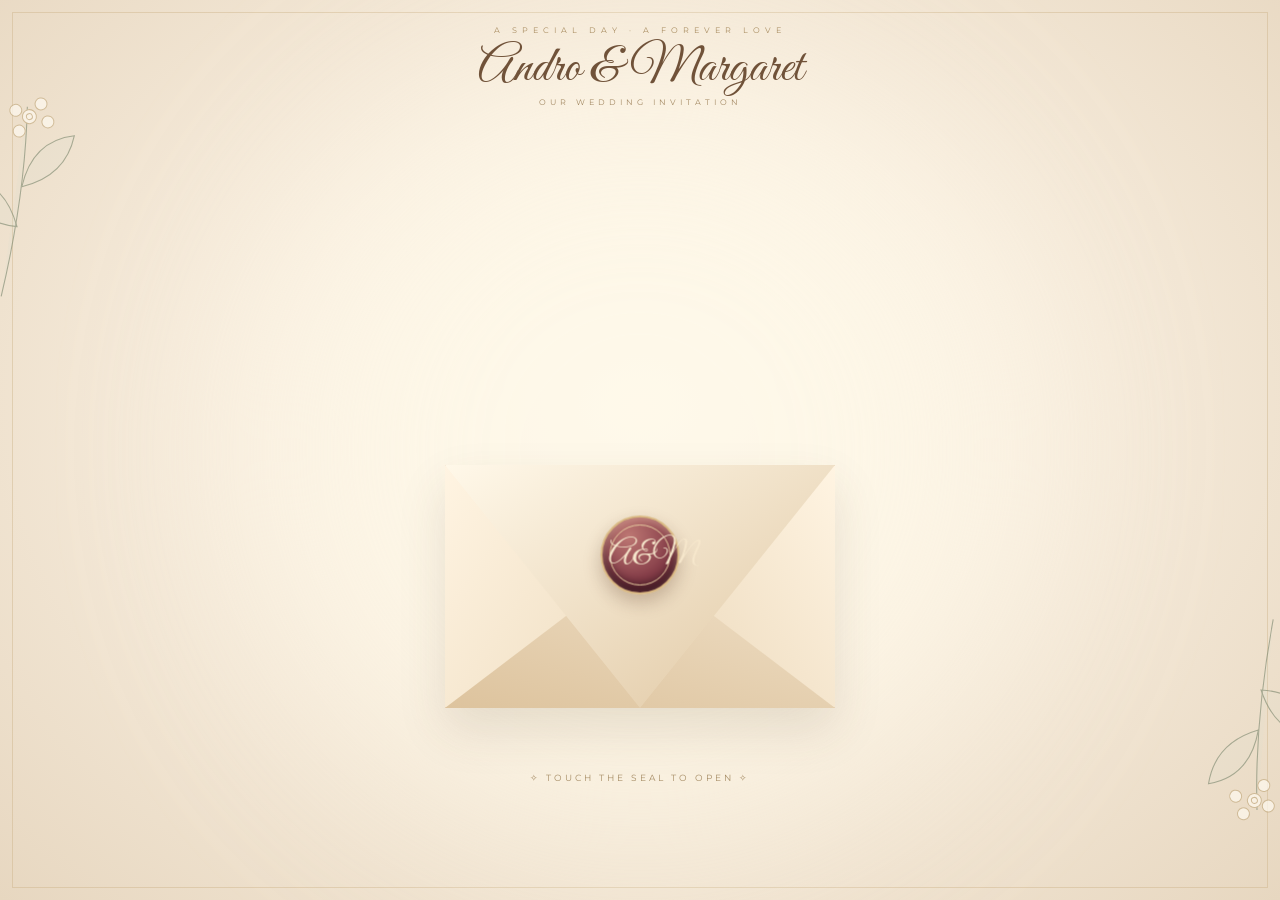
==== commit eaee7306: "Update index.html" ====
--- a/index.html
+++ b/index.html
@@ -3,694 +3,543 @@
 <html lang="en">
 <head>
 <meta charset="UTF-8">
-<meta name="viewport" content="width=device-width, initial-scale=1, viewport-fit=cover">
-<meta name="theme-color" content="#f4eadb">
-<title>Andro & Margaret | Wedding Invitation</title>
+<meta name="viewport" content="width=device-width, initial-scale=1.0, viewport-fit=cover">
+<title>Andro & Margaret | 01.05.2027</title>
 
 <link rel="preconnect" href="https://fonts.googleapis.com">
 <link href="https://fonts.googleapis.com/css2?family=Great+Vibes&family=Cormorant+Garamond:wght@300;400;500;600&family=Montserrat:wght@300;400;500&display=swap" rel="stylesheet">
 
 <style>
 :root {
-  --cream: #f7efe3;
-  --paper: #fffaf1;
-  --gold: #b99a6c;
-  --gold-light: #e4d0aa;
-  --brown: #654a35;
-  --wine: #843d49;
-  --green: #87917a;
-}
-
-* {
-  box-sizing: border-box;
-}
-
-html, body {
-  width: 100%;
-  height: 100%;
-  margin: 0;
-  overflow: hidden;
+  --paper:#fffaf1;
+  --cream:#f1e5d2;
+  --gold:#b69a6b;
+  --dark:#614832;
+  --muted:#9c8669;
+}
+
+* { box-sizing:border-box; }
+
+html,body {
+  margin:0;
+  width:100%;
+  height:100%;
+  overflow:hidden;
 }
 
 body {
-  font-family: Montserrat, sans-serif;
+  color:var(--dark);
+  font-family:Montserrat,sans-serif;
+  background:#e8dac5;
+}
+
+button { font:inherit; }
+
+.scene {
+  width:100%;
+  height:100%;
+  height:100dvh;
+  position:relative;
+  display:grid;
+  place-items:center;
+  overflow:hidden;
+  isolation:isolate;
   background:
-    radial-gradient(ellipse at center, #fff9ee 0%, #eee0cc 65%, #cbb99e 100%);
-  color: var(--brown);
-}
-
-button {
-  font-family: inherit;
-}
-
-/* BACKGROUND */
-
-.scene {
-  position: relative;
-  width: 100%;
-  height: 100vh;
-  height: 100dvh;
-  overflow: hidden;
-  display: flex;
-  align-items: center;
-  justify-content: center;
-  perspective: 1500px;
-  isolation: isolate;
-}
-
-.glow {
-  position: absolute;
-  inset: 0;
-  pointer-events: none;
-  background:
-    radial-gradient(ellipse at 15% 20%, #fff9e9 0%, transparent 35%),
-    radial-gradient(ellipse at 85% 80%, #d6c09b55 0%, transparent 35%);
-}
-
-.grain {
-  position: absolute;
-  inset: 0;
-  opacity: .12;
-  pointer-events: none;
-  background-image: url("data:image/svg+xml,%3Csvg viewBox='0 0 180 180' xmlns='http://www.w3.org/2000/svg'%3E%3Cfilter id='n'%3E%3CfeTurbulence type='fractalNoise' baseFrequency='.85' numOctaves='3' stitchTiles='stitch'/%3E%3C/filter%3E%3Crect width='100%25' height='100%25' filter='url(%23n)' opacity='.17'/%3E%3C/svg%3E");
-}
-
-/* FLORAL DECORATION */
-
-.flower {
-  position: absolute;
-  width: 145px;
-  height: 190px;
-  opacity: .75;
-  pointer-events: none;
-  z-index: 1;
-  animation: flowerFloat 8s ease-in-out infinite;
-}
-
-.flower.left {
-  left: -25px;
-  top: 9%;
-}
-
-.flower.right {
-  right: -25px;
-  bottom: 8%;
-  transform: rotate(165deg);
-}
-
-@keyframes flowerFloat {
-  0%,100% { translate: 0 0; }
-  50% { translate: 0 -12px; }
-}
-
-/* TOP BRAND */
-
-.brand {
-  position: absolute;
-  top: max(22px, env(safe-area-inset-top));
-  left: 0;
-  width: 100%;
-  text-align: center;
-  z-index: 2;
-  transition: .8s ease;
-}
-
-.brand-small {
-  font-size: 8px;
-  letter-spacing: 5px;
-  color: #a88c63;
-}
-
-.brand-title {
-  font: clamp(36px, 8vw, 55px) 'Great Vibes', cursive;
-  color: #72543a;
-  margin: 3px 0;
-}
-
-.brand-line {
-  width: 85px;
-  height: 1px;
-  margin: 5px auto;
-  background: linear-gradient(90deg, transparent, var(--gold), transparent);
-}
-
-.brand-sub {
-  font-size: 8px;
-  letter-spacing: 4px;
-  color: #a58a62;
-}
-
-.scene.open .brand {
-  opacity: 0;
-  transform: translateY(-25px);
-  pointer-events: none;
+    radial-gradient(ellipse at 50% 45%,#fffaf0 0%,#f8eedf 42%,#e7d7c0 100%);
+}
+
+.scene:before {
+  content:"";
+  position:absolute;
+  inset:12px;
+  border:1px solid #c7ac8066;
+  pointer-events:none;
+}
+
+.light {
+  position:absolute;
+  width:70vw;
+  height:70vw;
+  max-width:750px;
+  max-height:750px;
+  background:#fff9e8;
+  filter:blur(100px);
+  opacity:.65;
+  border-radius:50%;
+}
+
+/* BACKGROUND FLORALS */
+
+.botanical {
+  position:absolute;
+  width:160px;
+  opacity:.7;
+  pointer-events:none;
+}
+
+.botanical.left {
+  left:-35px;
+  top:10%;
+  transform:rotate(-12deg);
+}
+
+.botanical.right {
+  right:-35px;
+  bottom:8%;
+  transform:rotate(165deg);
+}
+
+.botanical path {
+  stroke:#89927a;
+  stroke-width:1.1;
+  fill:#dce0ce;
+  fill-opacity:.25;
+}
+
+.botanical circle {
+  fill:#fffaf0;
+  stroke:#c4ac82;
+  stroke-width:1;
+}
+
+/* HEADER */
+
+.header {
+  position:absolute;
+  top:25px;
+  left:0;
+  width:100%;
+  text-align:center;
+  z-index:2;
+  transition:opacity .7s,transform .7s;
+}
+
+.header .small {
+  font-size:8px;
+  letter-spacing:5px;
+  color:#aa8e62;
+}
+
+.header .names {
+  font:clamp(35px,7vw,51px) 'Great Vibes',cursive;
+  color:#705239;
+  margin:2px 0 -3px;
+}
+
+.header .sub {
+  font-size:8px;
+  letter-spacing:4px;
+  color:#a48a64;
+}
+
+.scene.open .header {
+  opacity:0;
+  transform:translateY(-25px);
 }
 
 /* MAIN STAGE */
 
 .stage {
-  position: relative;
-  width: min(88vw, 410px);
-  height: min(73dvh, 560px);
-  min-height: 390px;
-  margin-top: 35px;
-  transform-style: preserve-3d;
-  perspective: 1500px;
-}
-
-/* INVITATION CARD */
+  position:relative;
+  width:min(88vw,390px);
+  height:min(72dvh,540px);
+  min-height:380px;
+  margin-top:30px;
+  perspective:1400px;
+}
+
+/* LETTER */
 
 .letter {
-  position: absolute;
-  left: 8%;
-  width: 84%;
-  height: 76%;
-  bottom: 15%;
-
-  z-index: 2;
-
-  background:
-    linear-gradient(145deg, #fffdf8, #f5ead9);
-
-  border: 1px solid #c5a678;
+  position:absolute;
+  width:88%;
+  height:78%;
+  left:6%;
+  bottom:13%;
+  z-index:2;
+
+  background:linear-gradient(135deg,#fffdf7,#f8eddb);
+
+  border:1px solid #c5a477;
+  box-shadow:0 15px 40px #61452b22;
+
+  opacity:0;
+  visibility:hidden;
+  transform:translateY(65%) scale(.97);
+
+  transition:
+    transform 1.5s cubic-bezier(.16,1,.3,1),
+    opacity .7s ease,
+    visibility .7s;
+}
+
+.letter:before {
+  content:"";
+  position:absolute;
+  inset:9px;
+  border:1px solid #ddc8a5;
+}
+
+.letter:after {
+  content:"";
+  position:absolute;
+  inset:15px;
+  border:1px solid #eee0c9;
+}
+
+.letter-inner {
+  position:relative;
+  z-index:1;
+  height:100%;
+  padding:23px 15px;
+  display:flex;
+  flex-direction:column;
+  align-items:center;
+  justify-content:center;
+  text-align:center;
+}
+
+.letter-top {
+  font-size:8px;
+  letter-spacing:3px;
+  color:#a38b65;
+}
+
+.initials {
+  font:43px 'Great Vibes',cursive;
+  color:#b29669;
+  margin:9px 0;
+}
+
+.invitation-text {
+  font:14px 'Cormorant Garamond',serif;
+  letter-spacing:1.5px;
+  line-height:1.5;
+  text-transform:uppercase;
+  color:#8d775c;
+  margin:6px 0 15px;
+}
+
+.couple {
+  display:flex;
+  flex-direction:column;
+  align-items:center;
+}
+
+.couple-name {
+  font:clamp(48px,12vw,65px) 'Great Vibes',cursive;
+  line-height:1;
+  color:#644831;
+  white-space:nowrap;
+}
+
+.ampersand {
+  font:italic 23px 'Cormorant Garamond',serif;
+  color:#b59a6b;
+  margin:6px 0;
+}
+
+.separator {
+  width:120px;
+  display:flex;
+  align-items:center;
+  justify-content:center;
+  gap:12px;
+  color:#b69a6b;
+  margin:17px 0 8px;
+}
+
+.separator:before,.separator:after {
+  content:"";
+  height:1px;
+  flex:1;
+  background:#c9ad7c;
+}
+
+.wedding-date {
+  font:27px 'Cormorant Garamond',serif;
+  letter-spacing:5px;
+  color:#97764f;
+}
+
+.wedding-day {
+  font-size:8px;
+  letter-spacing:3px;
+  margin-top:6px;
+  color:#a28a67;
+}
+
+.little-message {
+  font:italic 16px 'Cormorant Garamond',serif;
+  color:#92795a;
+  margin-top:17px;
+}
+
+.signature {
+  font:25px 'Great Vibes',cursive;
+  color:#a58a60;
+  margin-top:9px;
+}
+
+/* LETTER TEXT ANIMATION */
+
+.letter-inner > * {
+  opacity:0;
+  transform:translateY(12px);
+}
+
+.scene.open .letter-inner > * {
+  animation:appear .8s ease forwards;
+}
+
+.scene.open .letter-inner > *:nth-child(1){animation-delay:1.5s}
+.scene.open .letter-inner > *:nth-child(2){animation-delay:1.7s}
+.scene.open .letter-inner > *:nth-child(3){animation-delay:1.9s}
+.scene.open .letter-inner > *:nth-child(4){animation-delay:2.1s}
+.scene.open .letter-inner > *:nth-child(5){animation-delay:2.3s}
+.scene.open .letter-inner > *:nth-child(6){animation-delay:2.5s}
+.scene.open .letter-inner > *:nth-child(7){animation-delay:2.7s}
+.scene.open .letter-inner > *:nth-child(8){animation-delay:2.9s}
+
+@keyframes appear {
+  to {opacity:1;transform:translateY(0)}
+}
+
+/* ENVELOPE */
+
+.envelope {
+  position:absolute;
+  width:100%;
+  height:45%;
+  bottom:5%;
+  z-index:4;
+  transform-style:preserve-3d;
+}
+
+.back {
+  position:absolute;
+  inset:0;
+  background:linear-gradient(145deg,#f5e8d4,#e2c9a6);
+  border:1px solid #c6a77b;
+  box-shadow:0 22px 45px #59452b22;
+}
+
+/* FRONT POCKET */
+
+.side {
+  position:absolute;
+  inset:0;
+  z-index:5;
+  pointer-events:none;
+}
+
+.side:before {
+  content:"";
+  position:absolute;
+  inset:0;
+  background:linear-gradient(125deg,#fff4e2,#e5d0ae);
+  clip-path:polygon(0 0,53% 51%,0 100%);
+}
+
+.side:after {
+  content:"";
+  position:absolute;
+  inset:0;
+  background:linear-gradient(235deg,#fff4e2,#dfc7a2);
+  clip-path:polygon(100% 0,47% 51%,100% 100%);
+}
+
+.bottom-fold {
+  position:absolute;
+  inset:0;
+  z-index:6;
+  background:linear-gradient(15deg,#ddc39d,#f8eddb);
+  clip-path:polygon(0 100%,50% 39%,100% 100%);
+  pointer-events:none;
+}
+
+/* OPENING FLAP */
+
+.flap {
+  position:absolute;
+  inset:0;
+  z-index:8;
+  transform-origin:top center;
+  transform-style:preserve-3d;
+  transition:transform 1.35s cubic-bezier(.2,.8,.2,1);
+}
+
+.flap-front,.flap-inside {
+  position:absolute;
+  inset:0;
+  clip-path:polygon(0 0,100% 0,50% 100%);
+  backface-visibility:hidden;
+}
+
+.flap-front {
+  background:linear-gradient(150deg,#fff8e9,#dfc6a1);
+}
+
+.flap-inside {
+  background:linear-gradient(150deg,#f4e5ce,#d5b98f);
+  transform:rotateX(180deg);
+}
+
+.scene.open .flap {
+  transform:rotateX(180deg);
+  z-index:1;
+}
+
+/* SEAL */
+
+.seal {
+  position:absolute;
+  top:37%;
+  left:50%;
+  transform:translate(-50%,-50%);
+  z-index:10;
+
+  width:79px;
+  height:79px;
+  border-radius:50%;
+  border:2px solid #d9b983;
+
+  color:#f6e7cc;
+  font:33px 'Great Vibes',cursive;
+
+  background:radial-gradient(circle at 35% 25%,#bd7773,#863e49 60%,#54242c);
 
   box-shadow:
-    0 15px 35px #684a2922,
-    inset 0 0 0 6px #fffaf0,
-    inset 0 0 0 7px #d8c29b;
-
-  opacity: 0;
-  visibility: hidden;
-
-  transform: translateY(62%) scale(.96);
-
-  transition:
-    transform 1.6s cubic-bezier(.16,1,.3,1),
-    opacity .8s ease,
-    visibility .8s;
-}
-
-.letter:before {
-  content: "";
-  position: absolute;
-  inset: 13px;
-  border: 1px solid #d1b991;
-  pointer-events: none;
-}
-
-.letter:after {
-  content: "";
-  position: absolute;
-  inset: 19px;
-  border: 1px solid #eadcc5;
-  pointer-events: none;
-}
-
-.letter-content {
-  position: relative;
-  z-index: 1;
-  height: 100%;
-  padding: 20px 12px;
-  display: flex;
-  flex-direction: column;
-  align-items: center;
-  justify-content: center;
-  text-align: center;
-}
-
-.reveal {
-  opacity: 0;
-  transform: translateY(15px);
-  transition:
-    opacity .8s ease,
-    transform .8s cubic-bezier(.2,.8,.2,1);
-}
-
-.scene.open .reveal {
-  opacity: 1;
-  transform: translateY(0);
-}
-
-.scene.open .reveal:nth-child(1) { transition-delay: 1.15s; }
-.scene.open .reveal:nth-child(2) { transition-delay: 1.35s; }
-.scene.open .reveal:nth-child(3) { transition-delay: 1.55s; }
-.scene.open .reveal:nth-child(4) { transition-delay: 1.75s; }
-.scene.open .reveal:nth-child(5) { transition-delay: 1.95s; }
-.scene.open .reveal:nth-child(6) { transition-delay: 2.15s; }
-.scene.open .reveal:nth-child(7) { transition-delay: 2.35s; }
-
-.card-eyebrow {
-  font-size: 8px;
-  letter-spacing: 3px;
-  color: #a48a60;
-}
-
-.monogram {
-  font: 43px 'Great Vibes', cursive;
-  color: #b09261;
-  margin: 10px 0 5px;
-}
-
-.invite-text {
-  font: 14px 'Cormorant Garamond', serif;
-  line-height: 1.4;
-  letter-spacing: 1.6px;
-  color: #8a745a;
-  text-transform: uppercase;
-  margin: 8px 0 14px;
-}
-
-.names {
-  display: flex;
-  flex-direction: column;
-  align-items: center;
-  line-height: .95;
-}
-
-.name {
-  font: clamp(49px, 12vw, 68px) 'Great Vibes', cursive;
-  color: #684a34;
-  white-space: nowrap;
-}
-
-.and {
-  font: italic 23px 'Cormorant Garamond', serif;
-  color: #b99a6c;
-  margin: 5px 0;
-}
-
-.ornament {
-  display: flex;
-  align-items: center;
-  gap: 12px;
-  color: #b99a6c;
-  margin: 15px 0 8px;
-}
-
-.ornament:before,
-.ornament:after {
-  content: "";
-  width: 38px;
-  height: 1px;
-  background: #c9ae80;
-}
-
-.date {
-  font: 27px 'Cormorant Garamond', serif;
-  letter-spacing: 4px;
-  color: #9b7950;
-}
-
-.date-label {
-  margin-top: 5px;
-  font-size: 8px;
-  letter-spacing: 3px;
-  color: #9e8766;
-}
-
-.card-footer {
-  margin-top: 18px;
-  font: italic 16px 'Cormorant Garamond', serif;
-  color: #917653;
-}
-
-.signature {
-  font: 25px 'Great Vibes', cursive;
-  color: #a28559;
-  margin-top: 8px;
-}
-
-/* ENVELOPE BASE */
-
-.envelope {
-  position: absolute;
-  left: 0;
-  bottom: 5%;
-  width: 100%;
-  height: 47%;
-  z-index: 4;
-  transform-style: preserve-3d;
-  transition: transform 1.4s cubic-bezier(.2,.8,.2,1);
-}
-
-.envelope-back {
-  position: absolute;
-  inset: 0;
-  background: linear-gradient(140deg, #f9efdf, #dfc8a5);
-  border: 1px solid #c7aa7b;
-  box-shadow:
-    inset 0 0 0 5px #f8efdf,
-    inset 0 0 0 6px #d5bd93,
-    0 15px 30px #5c42241c;
-}
-
-/* SIDE FOLDS */
-
-.fold-left,
-.fold-right,
-.fold-bottom {
-  position: absolute;
-  inset: 0;
-  pointer-events: none;
-}
-
-.fold-left {
-  background: linear-gradient(120deg, #f9efdf, #e5d2b4);
-  clip-path: polygon(0 0, 53% 52%, 0 100%);
-  z-index: 5;
-}
-
-.fold-right {
-  background: linear-gradient(240deg, #f9efdf, #dfc9a8);
-  clip-path: polygon(100% 0, 47% 52%, 100% 100%);
-  z-index: 5;
-}
-
-.fold-bottom {
-  background: linear-gradient(15deg, #d8bd94, #f8ecda);
-  clip-path: polygon(0 100%, 50% 39%, 100% 100%);
-  z-index: 6;
-  filter: drop-shadow(0 -2px 3px #74532a20);
-}
-
-/* ENVELOPE FLAP */
-
-.flap {
-  position: absolute;
-  top: 0;
-  left: 0;
-  width: 100%;
-  height: 80%;
-  z-index: 8;
-
-  transform-origin: top center;
-  transform-style: preserve-3d;
-
-  transition:
-    transform 1.35s cubic-bezier(.2,.8,.2,1);
-}
-
-.flap-front,
-.flap-back {
-  position: absolute;
-  inset: 0;
-  clip-path: polygon(0 0, 100% 0, 50% 100%);
-  backface-visibility: hidden;
-}
-
-.flap-front {
-  background: linear-gradient(145deg, #fff8e9, #e7d2b0);
-  border-top: 1px solid #c4a477;
-}
-
-.flap-back {
-  background: linear-gradient(145deg, #f5e5ce, #d3b88d);
-  transform: rotateX(180deg);
-}
-
-/* RIBBON */
-
-.ribbon {
-  position: absolute;
-  z-index: 9;
-  left: 50%;
-  top: 34%;
-  width: 32px;
-  height: 100%;
-  transform: translateX(-50%);
-  background: linear-gradient(
-    90deg,
-    #b2936c,
-    #f3e4ca 40%,
-    #d0b48a 75%,
-    #a78a61
-  );
-  box-shadow: 0 3px 9px #77542d25;
-  transition: transform .9s, opacity .7s;
-}
-
-.ribbon:before,
-.ribbon:after {
-  content: "";
-  position: absolute;
-  top: 5px;
-  width: 47px;
-  height: 23px;
-  border: 4px solid #c9ad82;
-}
-
-.ribbon:before {
-  left: -28px;
-  border-radius: 70% 20% 70% 20%;
-  transform: rotate(20deg);
-}
-
-.ribbon:after {
-  left: 9px;
-  border-radius: 20% 70% 20% 70%;
-  transform: rotate(-20deg);
-}
-
-/* WAX SEAL */
-
-.seal {
-  position: absolute;
-  z-index: 12;
-  left: 50%;
-  top: 42%;
-  transform: translate(-50%, -50%);
-
-  width: 82px;
-  height: 82px;
-  border-radius: 50%;
-  border: 2px solid #dfbd87;
-
-  background:
-    radial-gradient(circle at 28% 22%, #c17e7c, #873d49 55%, #511e29);
-
-  box-shadow:
-    inset 0 3px 8px #f4b9a9,
-    inset 0 -8px 12px #461a24,
-    0 9px 20px #55351d44;
-
-  color: #f6dfbb;
-  font: 33px 'Great Vibes', cursive;
-
-  display: grid;
-  place-items: center;
-  cursor: pointer;
-
-  animation: sealPulse 3s ease-in-out infinite;
-  transition: .8s;
+    inset 0 3px 7px #f5c0ad88,
+    inset 0 -7px 12px #39151f,
+    0 8px 18px #53301e44;
+
+  cursor:pointer;
+  transition:opacity .5s,transform .7s;
 }
 
 .seal:before {
-  content: "";
-  position: absolute;
-  inset: 8px;
-  border: 1px solid #e4c99d;
-  border-radius: 50%;
+  content:"";
+  position:absolute;
+  inset:7px;
+  border:1px solid #e6c99e;
+  border-radius:50%;
 }
 
 .seal span {
-  position: relative;
-  z-index: 1;
-}
-
-@keyframes sealPulse {
-  50% {
-    box-shadow:
-      0 0 25px #b58b5444,
-      inset 0 3px 8px #f4b9a9,
-      0 9px 20px #55351d44;
+  position:relative;
+}
+
+.scene.open .seal {
+  opacity:0;
+  transform:translate(-50%,-50%) scale(.2) rotate(30deg);
+  pointer-events:none;
+}
+
+/* OPEN LETTER MOVEMENT */
+
+.scene.open .letter {
+  visibility:visible;
+  opacity:1;
+  transform:translateY(-57%) scale(1);
+  z-index:3;
+}
+
+/* BUTTONS */
+
+.controls {
+  position:absolute;
+  width:100%;
+  bottom:-48px;
+  display:flex;
+  justify-content:center;
+}
+
+.open-hint {
+  font-size:9px;
+  letter-spacing:3px;
+  color:#a68c65;
+  animation:pulse 2s infinite;
+  transition:opacity .4s;
+}
+
+.close-button {
+  position:absolute;
+  border:1px solid #b69a6b;
+  border-radius:50px;
+  padding:12px 25px;
+  background:#fffaf1;
+  color:#73583b;
+  font-size:9px;
+  letter-spacing:3px;
+  opacity:0;
+  pointer-events:none;
+  cursor:pointer;
+  transition:opacity .5s;
+}
+
+.scene.open .open-hint {
+  opacity:0;
+}
+
+.scene.open .close-button {
+  opacity:1;
+  pointer-events:auto;
+}
+
+@keyframes pulse {
+  50% {opacity:.45}
+}
+
+/* FLOATING PETALS */
+
+.petal {
+  position:absolute;
+  width:9px;
+  height:13px;
+  background:linear-gradient(135deg,#fffaf0,#d9c5a6);
+  border-radius:80% 0 80% 0;
+  top:-20px;
+  pointer-events:none;
+  z-index:15;
+  animation:fall linear forwards;
+}
+
+@keyframes fall {
+  to {
+    transform:translate(var(--drift),110vh) rotate(650deg);
+    opacity:0;
   }
 }
 
-/* OPEN STATE */
-
-.scene.open .flap {
-  transform: rotateX(180deg);
-  z-index: 3;
-}
-
-.scene.open .seal {
-  opacity: 0;
-  transform: translate(-50%, -50%) scale(.1) rotate(45deg);
-  pointer-events: none;
-}
-
-.scene.open .ribbon {
-  transform: translateX(-50%) translateY(-130%);
-  opacity: 0;
-}
-
-.scene.open .letter {
-  visibility: visible;
-  opacity: 1;
-  transform: translateY(-3%) scale(1);
-}
-
-/* PETALS */
-
-.petal {
-  position: fixed;
-  top: -25px;
-  width: 10px;
-  height: 15px;
-  border-radius: 80% 0 80% 0;
-  background: linear-gradient(140deg, #fffdf5, #d8c4a4);
-  z-index: 20;
-  pointer-events: none;
-  animation: petalFall linear forwards;
-}
-
-@keyframes petalFall {
-  to {
-    transform: translate(var(--move), 110vh) rotate(700deg);
-    opacity: 0;
-  }
-}
-
-/* OPEN BUTTON */
-
-.hint {
-  position: absolute;
-  width: 100%;
-  bottom: -42px;
-  text-align: center;
-  font-size: 9px;
-  letter-spacing: 3px;
-  color: #a58a60;
-  animation: hintPulse 2s infinite;
-  transition: .4s;
-}
-
-@keyframes hintPulse {
-  50% { opacity: .45; }
-}
-
-.close {
-  position: absolute;
-  z-index: 15;
-  left: 50%;
-  bottom: -48px;
-  transform: translateX(-50%);
-  padding: 11px 23px;
-  border-radius: 40px;
-  border: 1px solid #c2a375;
-  background: #fffaf0;
-  color: #74573a;
-  font-size: 8px;
-  letter-spacing: 3px;
-  white-space: nowrap;
-  opacity: 0;
-  pointer-events: none;
-  cursor: pointer;
-  transition: .5s;
-}
-
-.scene.open .hint {
-  opacity: 0;
-  pointer-events: none;
-}
-
-.scene.open .close {
-  opacity: 1;
-  pointer-events: auto;
-}
-
-/* RESPONSIVE */
-
-@media (max-height: 700px) {
-  .brand {
-    top: 8px;
-  }
-
-  .brand-title {
-    font-size: 38px;
-  }
-
-  .stage {
-    height: 65dvh;
-    min-height: 350px;
-    margin-top: 30px;
-  }
-
-  .letter-content {
-    padding: 12px 9px;
-  }
-
-  .name {
-    font-size: 44px;
-  }
-
-  .monogram {
-    font-size: 34px;
-    margin: 5px 0;
-  }
-
-  .invite-text {
-    font-size: 12px;
-    margin: 5px 0 9px;
-  }
-
-  .date {
-    font-size: 22px;
-  }
-
-  .ornament {
-    margin: 8px 0 5px;
-  }
-
-  .card-footer {
-    margin-top: 9px;
-    font-size: 14px;
-  }
-
-  .signature {
-    font-size: 21px;
-    margin-top: 4px;
-  }
-
-  .seal {
-    width: 70px;
-    height: 70px;
-  }
-}
-
-@media (max-width: 370px) {
-  .stage {
-    width: 90vw;
-  }
-
-  .name {
-    font-size: 43px;
-  }
-
-  .card-eyebrow {
-    font-size: 7px;
-  }
-
-  .invite-text {
-    font-size: 11px;
-  }
-
-  .letter-content {
-    padding: 9px;
-  }
-}
-
-@media (min-width: 700px) {
-  .stage {
-    width: 410px;
-    height: min(560px, 75dvh);
-  }
-}
-
-@media (prefers-reduced-motion: reduce) {
-  *, *::before, *::after {
-    animation-duration: .01ms !important;
-    transition-duration: .01ms !important;
+/* SMALL SCREENS */
+
+@media(max-height:680px) {
+  .header {top:8px}
+  .header .names {font-size:34px}
+  .stage {height:64dvh;min-height:340px;margin-top:25px}
+  .letter-inner {padding:10px}
+  .couple-name {font-size:45px}
+  .initials {font-size:32px;margin:4px}
+  .invitation-text {font-size:11px;margin:4px 0 8px}
+  .separator {margin:8px 0 4px}
+  .wedding-date {font-size:22px}
+  .little-message {margin-top:8px;font-size:14px}
+  .signature {font-size:20px;margin-top:4px}
+  .seal {width:67px;height:67px}
+}
+
+@media(max-width:370px) {
+  .stage {width:91vw}
+  .couple-name {font-size:43px}
+  .letter-inner {padding:8px}
+  .invitation-text {font-size:10px}
+}
+
+@media(prefers-reduced-motion:reduce) {
+  *,*::before,*::after {
+    animation-duration:.01ms!important;
+    transition-duration:.01ms!important;
   }
 }
 </style>
@@ -700,124 +549,91 @@
 
 <main class="scene" id="scene">
 
-<div class="glow"></div>
-<div class="grain"></div>
-
-<!-- LEFT FLOWER -->
-<div class="flower left">
-<svg viewBox="0 0 150 190" fill="none">
-  <path d="M18 185 Q60 95 80 12" stroke="#87917a" stroke-width="1.5"/>
-  <path d="M45 125 Q5 110 8 75 Q43 79 45 125Z" stroke="#87917a" fill="#dfe1cf" fill-opacity=".45"/>
-  <path d="M57 91 Q100 93 118 53 Q78 49 57 91Z" stroke="#87917a" fill="#dfe1cf" fill-opacity=".45"/>
-  <g fill="#fffaf1" stroke="#c9b38d">
-    <ellipse cx="80" cy="27" rx="6" ry="12"/>
-    <ellipse cx="80" cy="27" rx="6" ry="12" transform="rotate(60 80 27)"/>
-    <ellipse cx="80" cy="27" rx="6" ry="12" transform="rotate(120 80 27)"/>
-    <ellipse cx="80" cy="27" rx="6" ry="12" transform="rotate(180 80 27)"/>
-    <ellipse cx="80" cy="27" rx="6" ry="12" transform="rotate(240 80 27)"/>
-    <ellipse cx="80" cy="27" rx="6" ry="12" transform="rotate(300 80 27)"/>
-  </g>
-  <circle cx="80" cy="27" r="4" fill="#d5b67d"/>
-  <g fill="#fffaf1" stroke="#c9b38d">
-    <circle cx="105" cy="17" r="5"/>
-    <circle cx="115" cy="25" r="5"/>
-    <circle cx="101" cy="32" r="5"/>
-    <circle cx="91" cy="15" r="5"/>
+<div class="light"></div>
+
+<svg class="botanical left" viewBox="0 0 160 200">
+  <path d="M15 195 Q60 100 80 15" fill="none"/>
+  <path d="M45 130 Q0 115 8 75 Q42 83 45 130Z"/>
+  <path d="M58 92 Q103 91 120 53 Q78 49 58 92Z"/>
+  <g>
+    <circle cx="80" cy="25" r="7"/>
+    <circle cx="68" cy="16" r="6"/>
+    <circle cx="94" cy="15" r="6"/>
+    <circle cx="97" cy="34" r="6"/>
+    <circle cx="67" cy="37" r="6"/>
+    <circle cx="80" cy="25" r="3" fill="#c6a979"/>
   </g>
 </svg>
-</div>
-
-<!-- RIGHT FLOWER -->
-<div class="flower right">
-<svg viewBox="0 0 150 190" fill="none">
-  <path d="M18 185 Q60 95 80 12" stroke="#87917a" stroke-width="1.5"/>
-  <path d="M45 125 Q5 110 8 75 Q43 79 45 125Z" stroke="#87917a" fill="#dfe1cf" fill-opacity=".45"/>
-  <path d="M57 91 Q100 93 118 53 Q78 49 57 91Z" stroke="#87917a" fill="#dfe1cf" fill-opacity=".45"/>
-  <g fill="#fffaf1" stroke="#c9b38d">
-    <circle cx="80" cy="27" r="7"/>
-    <circle cx="92" cy="17" r="6"/>
-    <circle cx="102" cy="29" r="6"/>
-    <circle cx="92" cy="39" r="6"/>
-    <circle cx="68" cy="18" r="6"/>
-    <circle cx="68" cy="39" r="6"/>
+
+<svg class="botanical right" viewBox="0 0 160 200">
+  <path d="M15 195 Q60 100 80 15" fill="none"/>
+  <path d="M45 130 Q0 115 8 75 Q42 83 45 130Z"/>
+  <path d="M58 92 Q103 91 120 53 Q78 49 58 92Z"/>
+  <g>
+    <circle cx="80" cy="25" r="7"/>
+    <circle cx="68" cy="16" r="6"/>
+    <circle cx="94" cy="15" r="6"/>
+    <circle cx="97" cy="34" r="6"/>
+    <circle cx="67" cy="37" r="6"/>
+    <circle cx="80" cy="25" r="3" fill="#c6a979"/>
   </g>
-  <circle cx="80" cy="27" r="4" fill="#d5b67d"/>
 </svg>
-</div>
-
-<header class="brand">
-  <div class="brand-small">A SPECIAL DAY · A FOREVER LOVE</div>
-  <div class="brand-title">Andro &amp; Margaret</div>
-  <div class="brand-line"></div>
-  <div class="brand-sub">OUR WEDDING INVITATION</div>
+
+<header class="header">
+  <div class="small">A SPECIAL DAY · A FOREVER LOVE</div>
+  <div class="names">Andro &amp; Margaret</div>
+  <div class="sub">OUR WEDDING INVITATION</div>
 </header>
 
-<section class="stage" id="stage">
-
-  <!-- INVITATION -->
+<section class="stage">
+
   <article class="letter">
-
-    <div class="letter-content">
-
-      <div class="card-eyebrow reveal">
-        TOGETHER WITH OUR FAMILIES
-      </div>
-
-      <div class="monogram reveal">
-        A &amp; M
-      </div>
-
-      <div class="invite-text reveal">
+    <div class="letter-inner">
+
+      <div class="letter-top">TOGETHER WITH OUR FAMILIES</div>
+
+      <div class="initials">A &amp; M</div>
+
+      <div class="invitation-text">
         Request the pleasure of your company
         <br>
         as we celebrate the wedding of
       </div>
 
-      <div class="names reveal">
-        <div class="name">Andro</div>
-        <div class="and">&amp;</div>
-        <div class="name">Margaret</div>
+      <div class="couple">
+        <div class="couple-name">Andro</div>
+        <div class="ampersand">&amp;</div>
+        <div class="couple-name">Margaret</div>
       </div>
 
-      <div class="ornament reveal">
-        <span>✧</span>
-      </div>
-
-      <div class="date reveal">
-        01 · 05 · 2027
-      </div>
-
-      <div class="date-label reveal">
-        SATURDAY · MAY 2027
-      </div>
-
-      <div class="card-footer reveal">
+      <div class="separator">✧</div>
+
+      <div class="wedding-date">01 · 05 · 2027</div>
+
+      <div class="wedding-day">SATURDAY · MAY 2027</div>
+
+      <div class="little-message">
         Two hearts · One beautiful forever
       </div>
 
-      <div class="signature reveal">
+      <div class="signature">
         With love, Andro &amp; Margaret
       </div>
 
     </div>
-
   </article>
 
-  <!-- ENVELOPE -->
   <div class="envelope">
 
-    <div class="envelope-back"></div>
+    <div class="back"></div>
 
     <div class="flap">
       <div class="flap-front"></div>
-      <div class="flap-back"></div>
+      <div class="flap-inside"></div>
     </div>
 
-    <div class="fold-left"></div>
-    <div class="fold-right"></div>
-    <div class="fold-bottom"></div>
-
-    <div class="ribbon"></div>
+    <div class="side"></div>
+    <div class="bottom-fold"></div>
 
     <button class="seal" id="seal" aria-label="Open invitation">
       <span>A&amp;M</span>
@@ -825,13 +641,10 @@
 
   </div>
 
-  <div class="hint" id="hint">
-    ✦ &nbsp; TOUCH THE SEAL TO OPEN &nbsp; ✦
+  <div class="controls">
+    <div class="open-hint">✧ TOUCH THE SEAL TO OPEN ✧</div>
+    <button class="close-button" id="close">CLOSE INVITATION ✧</button>
   </div>
-
-  <button class="close" id="close">
-    CLOSE INVITATION ✧
-  </button>
 
 </section>
 </main>
@@ -839,79 +652,43 @@
 <script>
 const scene = document.getElementById("scene");
 const seal = document.getElementById("seal");
-const closeBtn = document.getElementById("close");
+const closeButton = document.getElementById("close");
 
 let opened = false;
 
-function createPetals() {
-  for (let i = 0; i < 28; i++) {
-    setTimeout(() => {
-      const petal = document.createElement("div");
-
-      petal.className = "petal";
-      petal.style.left = Math.random() * 100 + "vw";
-
-      petal.style.setProperty(
-        "--move",
-        (Math.random() * 150 - 75) + "px"
-      );
-
-      petal.style.animationDuration =
-        (6 + Math.random() * 5) + "s";
-
-      document.body.appendChild(petal);
-
-      setTimeout(() => petal.remove(), 12000);
-    }, i * 85);
+function petals() {
+  for(let i=0;i<22;i++) {
+    setTimeout(()=>{
+      const p=document.createElement("div");
+      p.className="petal";
+      p.style.left=Math.random()*100+"vw";
+      p.style.setProperty("--drift",(Math.random()*150-75)+"px");
+      p.style.animationDuration=(6+Math.random()*5)+"s";
+      document.body.appendChild(p);
+      setTimeout(()=>p.remove(),12000);
+    },i*100);
   }
 }
 
-function openInvitation() {
-  if (opened) return;
-
-  opened = true;
+function openLetter() {
+  if(opened)return;
+  opened=true;
   scene.classList.add("open");
-
-  createPetals();
-}
-
-function closeInvitation() {
-  if (!opened) return;
-
-  opened = false;
+  petals();
+}
+
+function closeLetter() {
+  if(!opened)return;
+  opened=false;
   scene.classList.remove("open");
 }
 
-seal.addEventListener("click", openInvitation);
-closeBtn.addEventListener("click", closeInvitation);
-
-document.addEventListener("keydown", event => {
-  if (event.key === "Escape") {
-    closeInvitation();
-  }
+seal.addEventListener("click",openLetter);
+closeButton.addEventListener("click",closeLetter);
+
+document.addEventListener("keydown",e=>{
+  if(e.key==="Escape")closeLetter();
 });
-
-/* Gentle floating petals before opening */
-
-setInterval(() => {
-  if (document.hidden || opened) return;
-
-  const petal = document.createElement("div");
-
-  petal.className = "petal";
-  petal.style.left = Math.random() * 100 + "vw";
-  petal.style.setProperty(
-    "--move",
-    (Math.random() * 80 - 40) + "px"
-  );
-
-  petal.style.animationDuration = "10s";
-
-  document.body.appendChild(petal);
-
-  setTimeout(() => petal.remove(), 11000);
-
-}, 3500);
 </script>
 
 </body>
